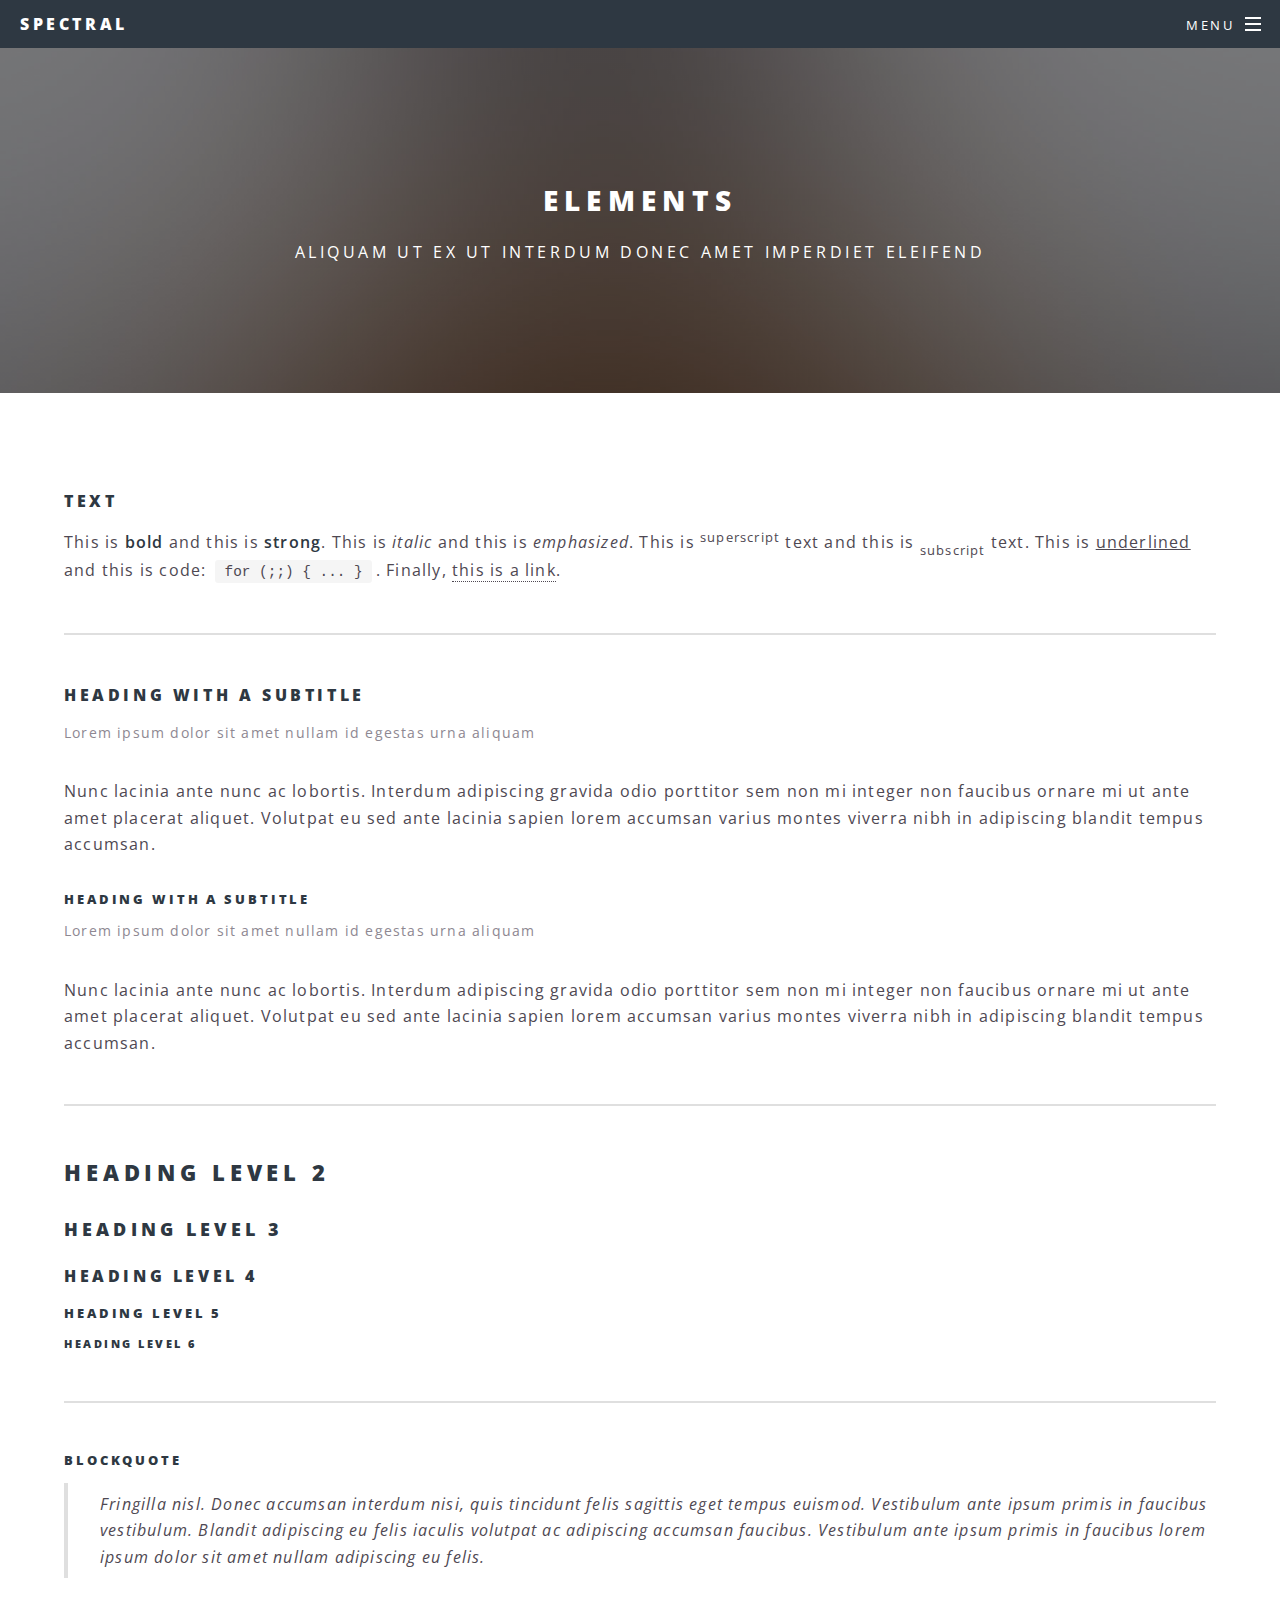
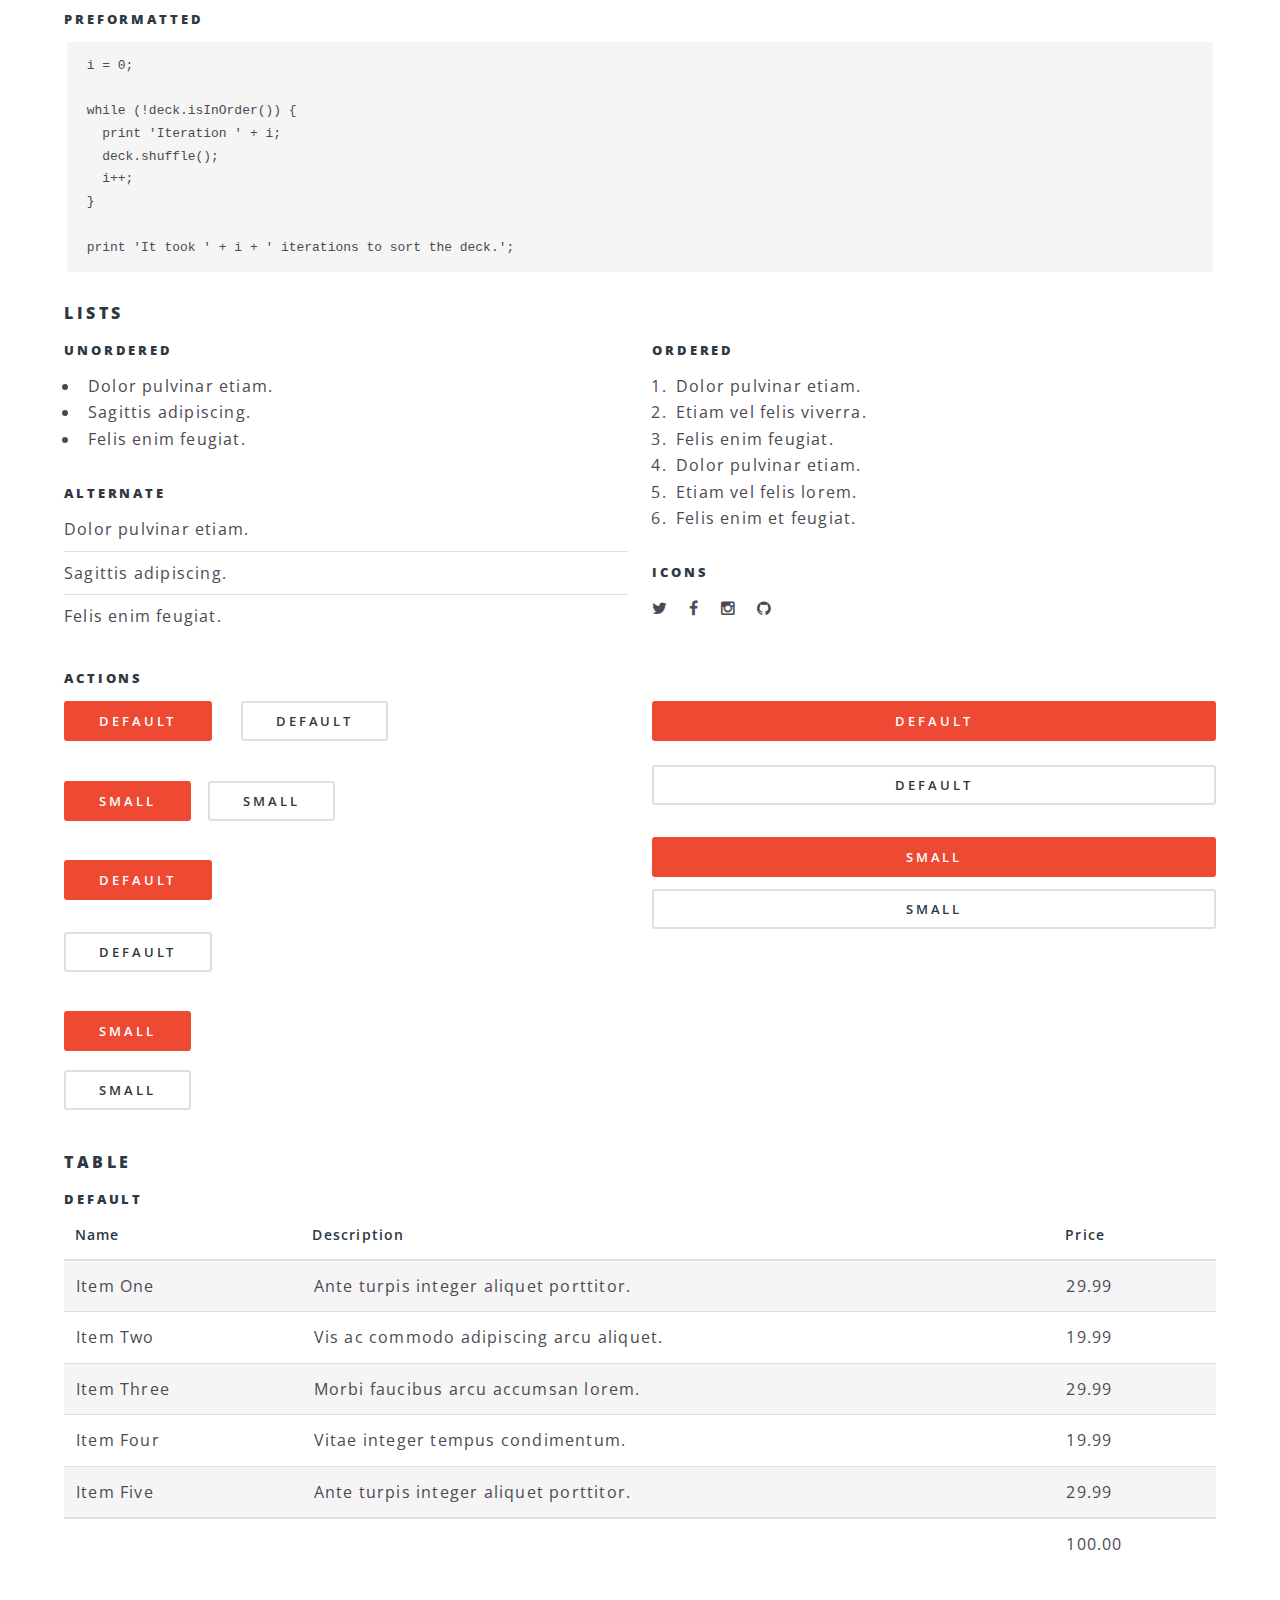
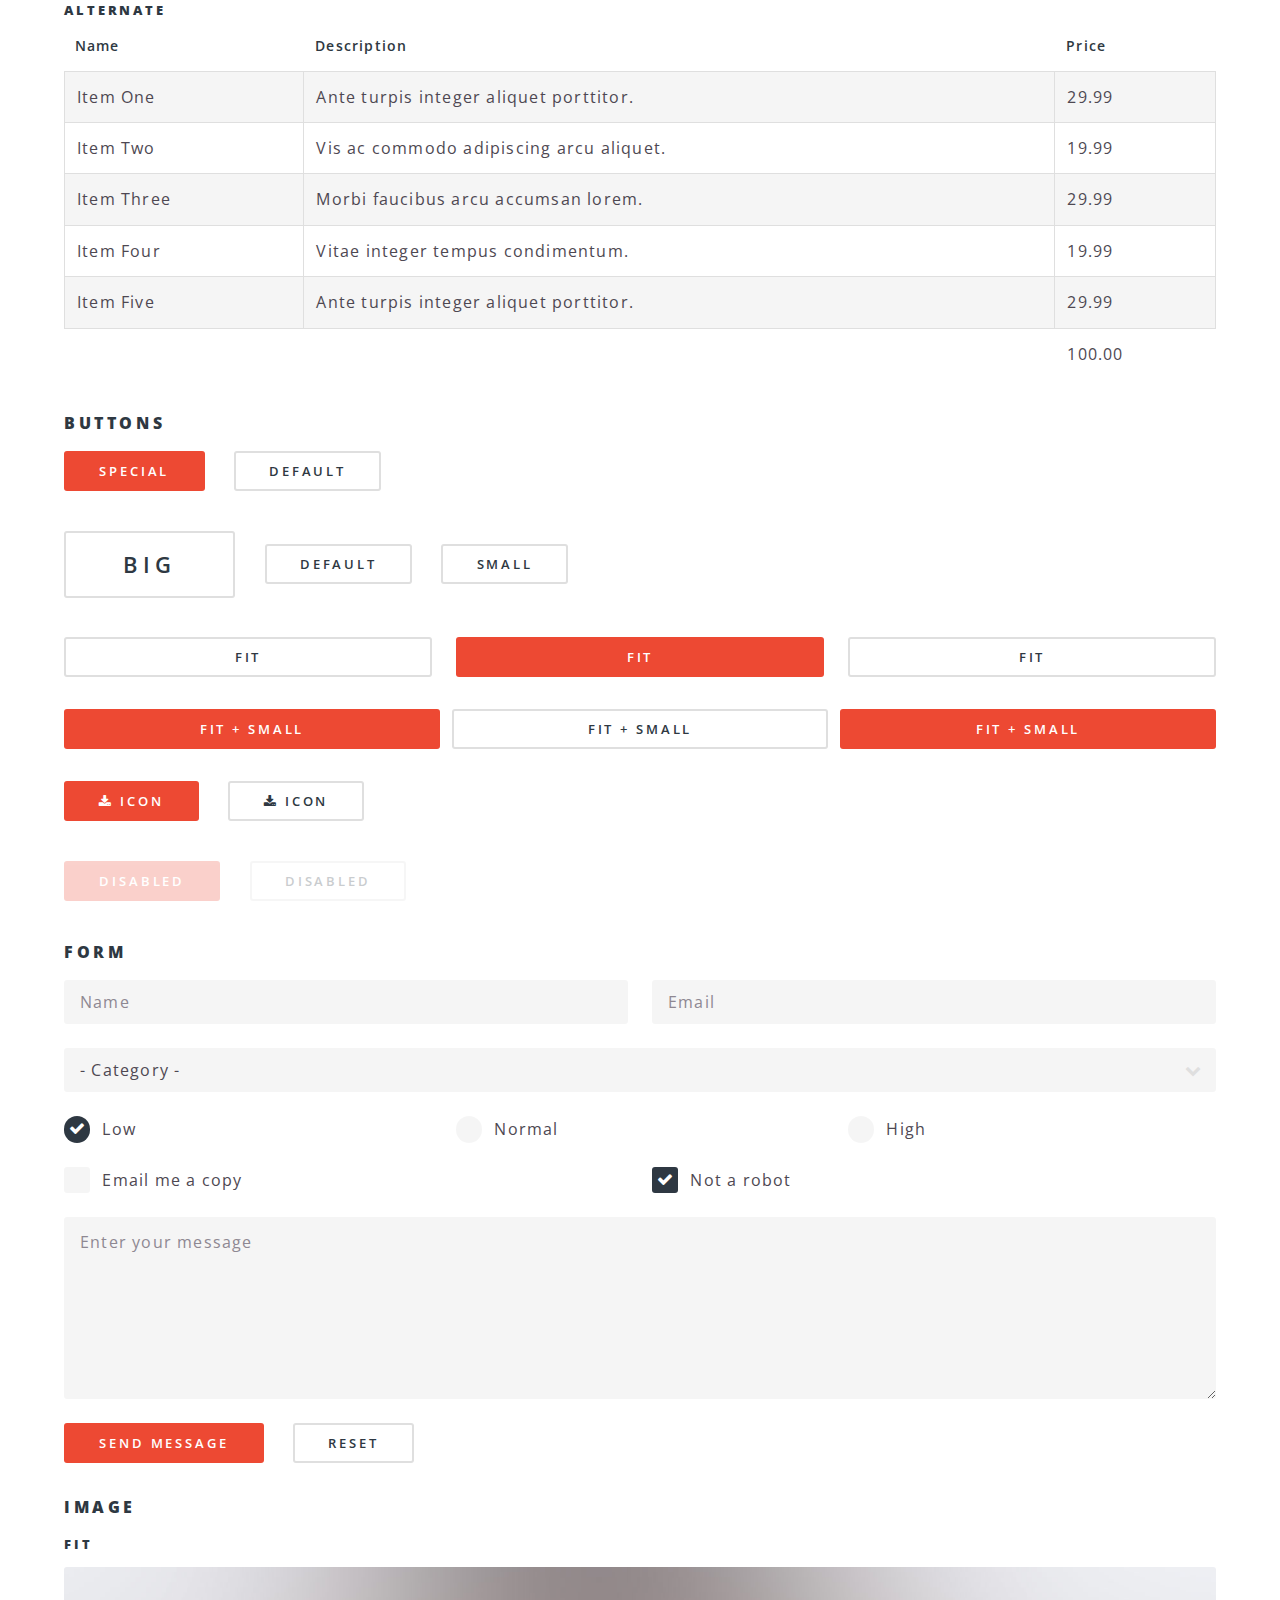
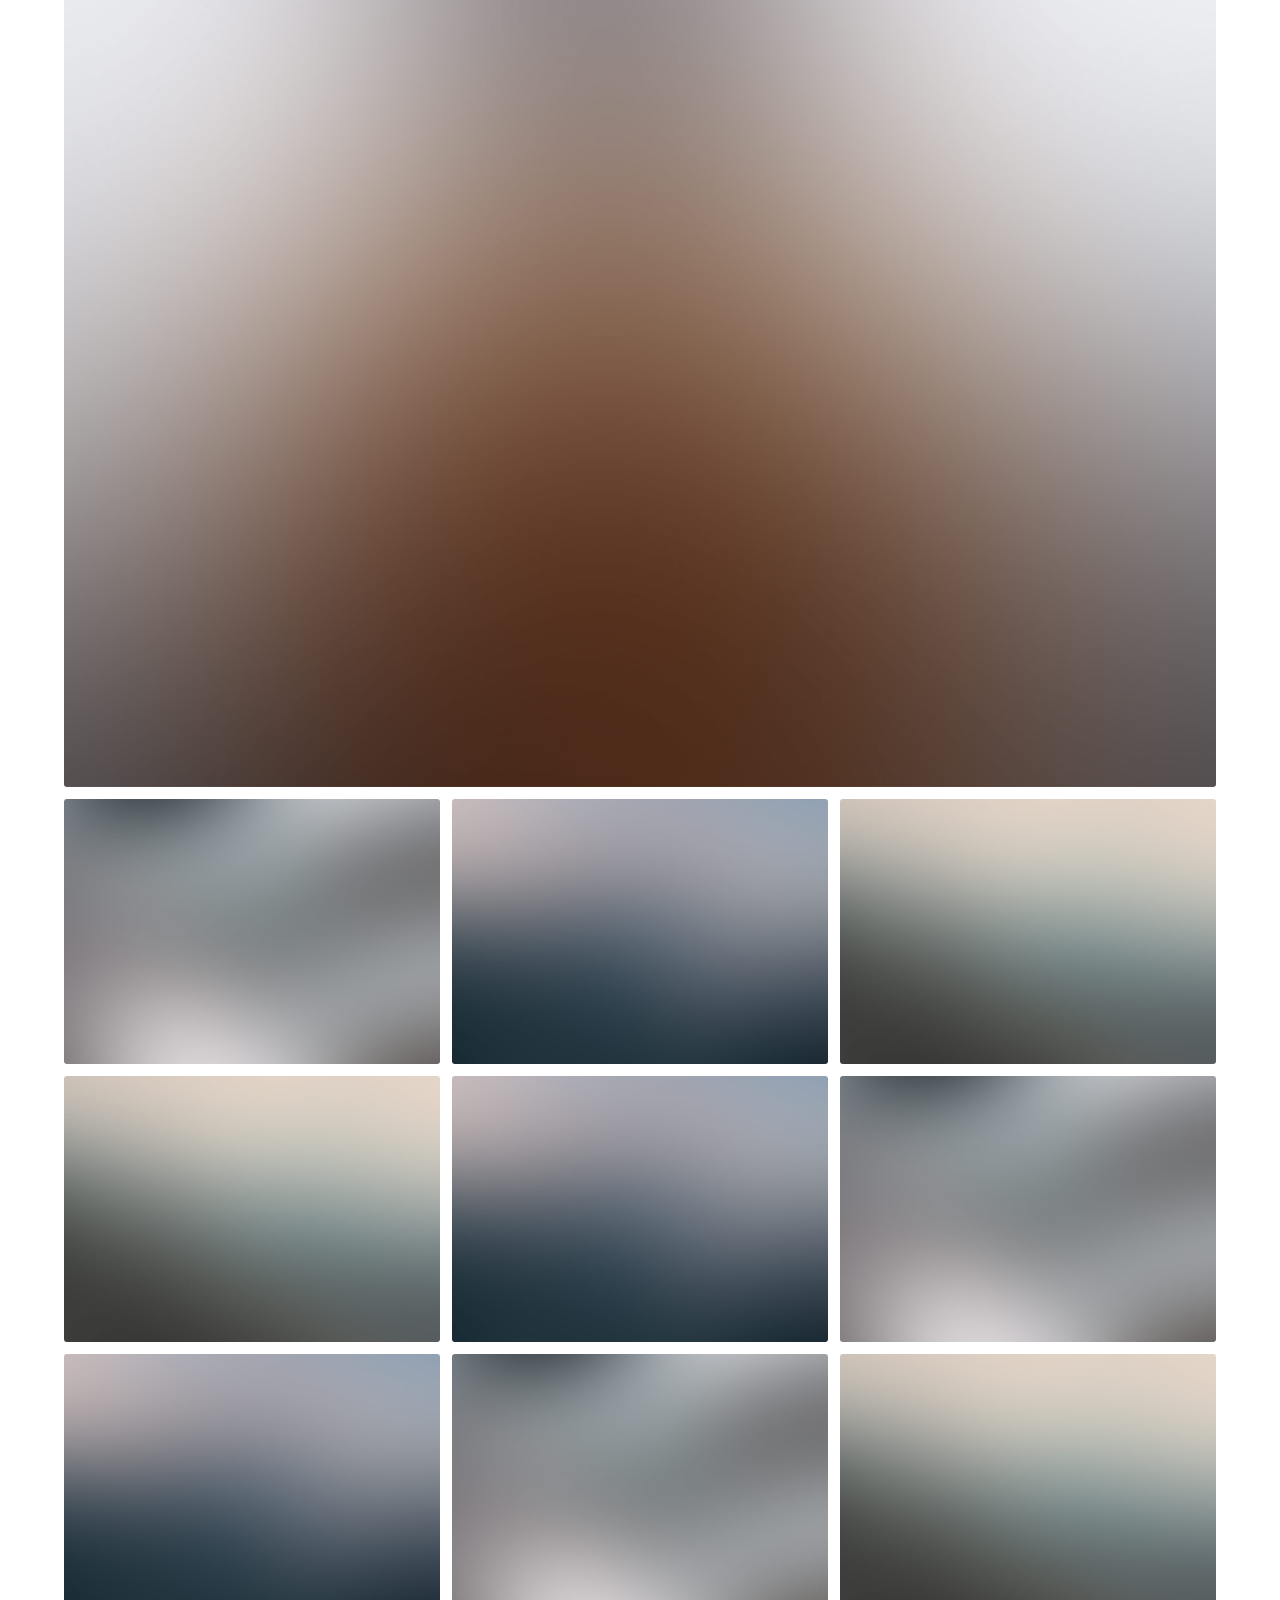
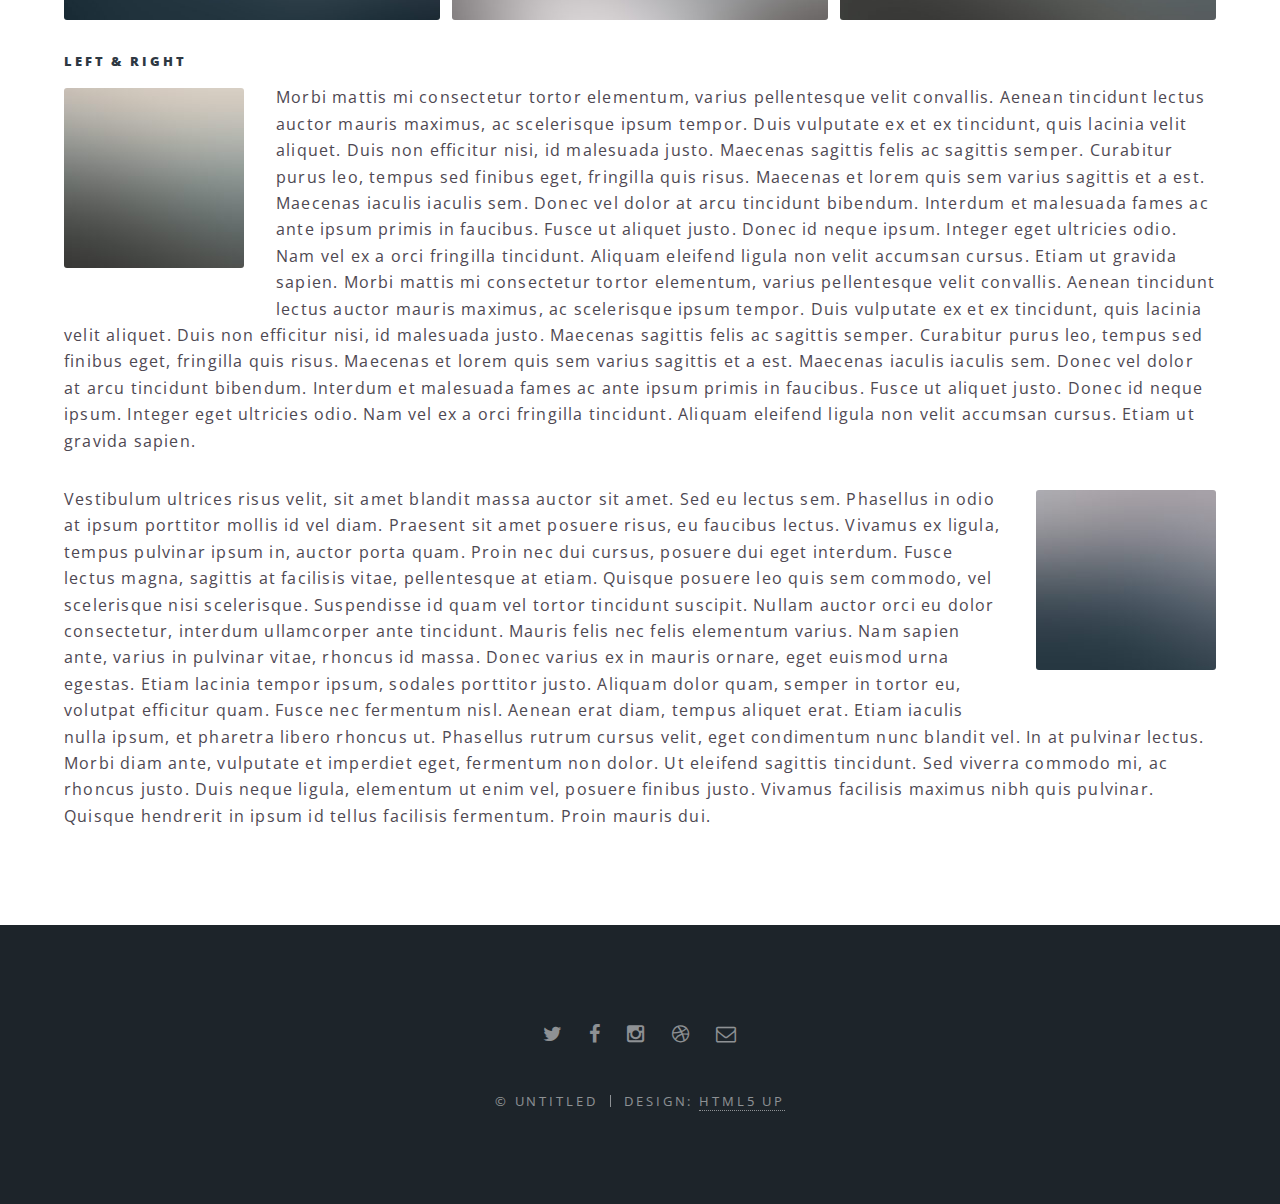
==== blog.html @ b4de7bcc "testing" ====
<!DOCTYPE HTML>
<!--
	Spectral by HTML5 UP
	html5up.net | @n33co
	Free for personal and commercial use under the CCA 3.0 license (html5up.net/license)
-->
<html>
	<head>
		<title>Elements - Spectral by HTML5 UP</title>
		<meta charset="utf-8" />
		<meta name="viewport" content="width=device-width, initial-scale=1" />
		<!--[if lte IE 8]><script src="assets/js/ie/html5shiv.js"></script><![endif]-->
		<link rel="stylesheet" href="assets/css/main.css" />
		<!--[if lte IE 8]><link rel="stylesheet" href="assets/css/ie8.css" /><![endif]-->
		<!--[if lte IE 9]><link rel="stylesheet" href="assets/css/ie9.css" /><![endif]-->
	</head>
	<body>

		<!-- Page Wrapper -->
			<div id="page-wrapper">

				<!-- Header -->
					<header id="header">
						<h1><a href="index.html">Spectral</a></h1>
						<nav id="nav">
							<ul>
								<li class="special">
									<a href="#menu" class="menuToggle"><span>Menu</span></a>
									<div id="menu">
										<ul>
											<li><a href="index.html">Home</a></li>
											<li><a href="generic.html">Generic</a></li>
											<li><a href="elements.html">Elements</a></li>
											<li><a href="#">Sign Up</a></li>
											<li><a href="#">Log In</a></li>
										</ul>
									</div>
								</li>
							</ul>
						</nav>
					</header>

				<!-- Main -->
					<article id="main">
						<header>
							<h2>Elements</h2>
							<p>Aliquam ut ex ut interdum donec amet imperdiet eleifend</p>
						</header>
						<section class="wrapper style5">
							<div class="inner">

								<section>
									<h4>Text</h4>
									<p>This is <b>bold</b> and this is <strong>strong</strong>. This is <i>italic</i> and this is <em>emphasized</em>.
									This is <sup>superscript</sup> text and this is <sub>subscript</sub> text.
									This is <u>underlined</u> and this is code: <code>for (;;) { ... }</code>. Finally, <a href="#">this is a link</a>.</p>
									<hr />
									<header>
										<h4>Heading with a Subtitle</h4>
										<p>Lorem ipsum dolor sit amet nullam id egestas urna aliquam</p>
									</header>
									<p>Nunc lacinia ante nunc ac lobortis. Interdum adipiscing gravida odio porttitor sem non mi integer non faucibus ornare mi ut ante amet placerat aliquet. Volutpat eu sed ante lacinia sapien lorem accumsan varius montes viverra nibh in adipiscing blandit tempus accumsan.</p>
									<header>
										<h5>Heading with a Subtitle</h5>
										<p>Lorem ipsum dolor sit amet nullam id egestas urna aliquam</p>
									</header>
									<p>Nunc lacinia ante nunc ac lobortis. Interdum adipiscing gravida odio porttitor sem non mi integer non faucibus ornare mi ut ante amet placerat aliquet. Volutpat eu sed ante lacinia sapien lorem accumsan varius montes viverra nibh in adipiscing blandit tempus accumsan.</p>
									<hr />
									<h2>Heading Level 2</h2>
									<h3>Heading Level 3</h3>
									<h4>Heading Level 4</h4>
									<h5>Heading Level 5</h5>
									<h6>Heading Level 6</h6>
									<hr />
									<h5>Blockquote</h5>
									<blockquote>Fringilla nisl. Donec accumsan interdum nisi, quis tincidunt felis sagittis eget tempus euismod. Vestibulum ante ipsum primis in faucibus vestibulum. Blandit adipiscing eu felis iaculis volutpat ac adipiscing accumsan faucibus. Vestibulum ante ipsum primis in faucibus lorem ipsum dolor sit amet nullam adipiscing eu felis.</blockquote>
									<h5>Preformatted</h5>
									<pre><code>i = 0;

while (!deck.isInOrder()) {
  print 'Iteration ' + i;
  deck.shuffle();
  i++;
}

print 'It took ' + i + ' iterations to sort the deck.';</code></pre>
								</section>

								<section>
									<h4>Lists</h4>
									<div class="row">
										<div class="6u 12u$(medium)">
											<h5>Unordered</h5>
											<ul>
												<li>Dolor pulvinar etiam.</li>
												<li>Sagittis adipiscing.</li>
												<li>Felis enim feugiat.</li>
											</ul>
											<h5>Alternate</h5>
											<ul class="alt">
												<li>Dolor pulvinar etiam.</li>
												<li>Sagittis adipiscing.</li>
												<li>Felis enim feugiat.</li>
											</ul>
										</div>
										<div class="6u$ 12u$(medium)">
											<h5>Ordered</h5>
											<ol>
												<li>Dolor pulvinar etiam.</li>
												<li>Etiam vel felis viverra.</li>
												<li>Felis enim feugiat.</li>
												<li>Dolor pulvinar etiam.</li>
												<li>Etiam vel felis lorem.</li>
												<li>Felis enim et feugiat.</li>
											</ol>
											<h5>Icons</h5>
											<ul class="icons">
												<li><a href="#" class="icon fa-twitter"><span class="label">Twitter</span></a></li>
												<li><a href="#" class="icon fa-facebook"><span class="label">Facebook</span></a></li>
												<li><a href="#" class="icon fa-instagram"><span class="label">Instagram</span></a></li>
												<li><a href="#" class="icon fa-github"><span class="label">Github</span></a></li>
											</ul>
										</div>
									</div>
									<h5>Actions</h5>
									<div class="row">
										<div class="6u 12u$(medium)">
											<ul class="actions">
												<li><a href="#" class="button special">Default</a></li>
												<li><a href="#" class="button">Default</a></li>
											</ul>
											<ul class="actions small">
												<li><a href="#" class="button special small">Small</a></li>
												<li><a href="#" class="button small">Small</a></li>
											</ul>
											<ul class="actions vertical">
												<li><a href="#" class="button special">Default</a></li>
												<li><a href="#" class="button">Default</a></li>
											</ul>
											<ul class="actions vertical small">
												<li><a href="#" class="button special small">Small</a></li>
												<li><a href="#" class="button small">Small</a></li>
											</ul>
										</div>
										<div class="6u 12u$(medium)">
											<ul class="actions vertical">
												<li><a href="#" class="button special fit">Default</a></li>
												<li><a href="#" class="button fit">Default</a></li>
											</ul>
											<ul class="actions vertical small">
												<li><a href="#" class="button special small fit">Small</a></li>
												<li><a href="#" class="button small fit">Small</a></li>
											</ul>
										</div>
									</div>
								</section>

								<section>
									<h4>Table</h4>
									<h5>Default</h5>
									<div class="table-wrapper">
										<table>
											<thead>
												<tr>
													<th>Name</th>
													<th>Description</th>
													<th>Price</th>
												</tr>
											</thead>
											<tbody>
												<tr>
													<td>Item One</td>
													<td>Ante turpis integer aliquet porttitor.</td>
													<td>29.99</td>
												</tr>
												<tr>
													<td>Item Two</td>
													<td>Vis ac commodo adipiscing arcu aliquet.</td>
													<td>19.99</td>
												</tr>
												<tr>
													<td>Item Three</td>
													<td> Morbi faucibus arcu accumsan lorem.</td>
													<td>29.99</td>
												</tr>
												<tr>
													<td>Item Four</td>
													<td>Vitae integer tempus condimentum.</td>
													<td>19.99</td>
												</tr>
												<tr>
													<td>Item Five</td>
													<td>Ante turpis integer aliquet porttitor.</td>
													<td>29.99</td>
												</tr>
											</tbody>
											<tfoot>
												<tr>
													<td colspan="2"></td>
													<td>100.00</td>
												</tr>
											</tfoot>
										</table>
									</div>

									<h5>Alternate</h5>
									<div class="table-wrapper">
										<table class="alt">
											<thead>
												<tr>
													<th>Name</th>
													<th>Description</th>
													<th>Price</th>
												</tr>
											</thead>
											<tbody>
												<tr>
													<td>Item One</td>
													<td>Ante turpis integer aliquet porttitor.</td>
													<td>29.99</td>
												</tr>
												<tr>
													<td>Item Two</td>
													<td>Vis ac commodo adipiscing arcu aliquet.</td>
													<td>19.99</td>
												</tr>
												<tr>
													<td>Item Three</td>
													<td> Morbi faucibus arcu accumsan lorem.</td>
													<td>29.99</td>
												</tr>
												<tr>
													<td>Item Four</td>
													<td>Vitae integer tempus condimentum.</td>
													<td>19.99</td>
												</tr>
												<tr>
													<td>Item Five</td>
													<td>Ante turpis integer aliquet porttitor.</td>
													<td>29.99</td>
												</tr>
											</tbody>
											<tfoot>
												<tr>
													<td colspan="2"></td>
													<td>100.00</td>
												</tr>
											</tfoot>
										</table>
									</div>
								</section>

								<section>
									<h4>Buttons</h4>
									<ul class="actions">
										<li><a href="#" class="button special">Special</a></li>
										<li><a href="#" class="button">Default</a></li>
									</ul>
									<ul class="actions">
										<li><a href="#" class="button big">Big</a></li>
										<li><a href="#" class="button">Default</a></li>
										<li><a href="#" class="button small">Small</a></li>
									</ul>
									<ul class="actions fit">
										<li><a href="#" class="button fit">Fit</a></li>
										<li><a href="#" class="button special fit">Fit</a></li>
										<li><a href="#" class="button fit">Fit</a></li>
									</ul>
									<ul class="actions fit small">
										<li><a href="#" class="button special fit small">Fit + Small</a></li>
										<li><a href="#" class="button fit small">Fit + Small</a></li>
										<li><a href="#" class="button special fit small">Fit + Small</a></li>
									</ul>
									<ul class="actions">
										<li><a href="#" class="button special icon fa-download">Icon</a></li>
										<li><a href="#" class="button icon fa-download">Icon</a></li>
									</ul>
									<ul class="actions">
										<li><span class="button special disabled">Disabled</span></li>
										<li><span class="button disabled">Disabled</span></li>
									</ul>
								</section>

								<section>
									<h4>Form</h4>
									<form method="post" action="#">
										<div class="row uniform">
											<div class="6u 12u$(xsmall)">
												<input type="text" name="demo-name" id="demo-name" value="" placeholder="Name" />
											</div>
											<div class="6u$ 12u$(xsmall)">
												<input type="email" name="demo-email" id="demo-email" value="" placeholder="Email" />
											</div>
											<div class="12u$">
												<div class="select-wrapper">
													<select name="demo-category" id="demo-category">
														<option value="">- Category -</option>
														<option value="1">Manufacturing</option>
														<option value="1">Shipping</option>
														<option value="1">Administration</option>
														<option value="1">Human Resources</option>
													</select>
												</div>
											</div>
											<div class="4u 12u$(small)">
												<input type="radio" id="demo-priority-low" name="demo-priority" checked>
												<label for="demo-priority-low">Low</label>
											</div>
											<div class="4u 12u$(small)">
												<input type="radio" id="demo-priority-normal" name="demo-priority">
												<label for="demo-priority-normal">Normal</label>
											</div>
											<div class="4u$ 12u$(small)">
												<input type="radio" id="demo-priority-high" name="demo-priority">
												<label for="demo-priority-high">High</label>
											</div>
											<div class="6u 12u$(small)">
												<input type="checkbox" id="demo-copy" name="demo-copy">
												<label for="demo-copy">Email me a copy</label>
											</div>
											<div class="6u$ 12u$(small)">
												<input type="checkbox" id="demo-human" name="demo-human" checked>
												<label for="demo-human">Not a robot</label>
											</div>
											<div class="12u$">
												<textarea name="demo-message" id="demo-message" placeholder="Enter your message" rows="6"></textarea>
											</div>
											<div class="12u$">
												<ul class="actions">
													<li><input type="submit" value="Send Message" class="special" /></li>
													<li><input type="reset" value="Reset" /></li>
												</ul>
											</div>
										</div>
									</form>
								</section>

								<section>
									<h4>Image</h4>
									<h5>Fit</h5>
									<div class="box alt">
										<div class="row uniform 50%">
											<div class="12u"><span class="image fit"><img src="images/banner.jpg" alt="" /></span></div>
											<div class="4u"><span class="image fit"><img src="images/pic01.jpg" alt="" /></span></div>
											<div class="4u"><span class="image fit"><img src="images/pic02.jpg" alt="" /></span></div>
											<div class="4u"><span class="image fit"><img src="images/pic03.jpg" alt="" /></span></div>
											<div class="4u"><span class="image fit"><img src="images/pic03.jpg" alt="" /></span></div>
											<div class="4u"><span class="image fit"><img src="images/pic02.jpg" alt="" /></span></div>
											<div class="4u"><span class="image fit"><img src="images/pic01.jpg" alt="" /></span></div>
											<div class="4u"><span class="image fit"><img src="images/pic02.jpg" alt="" /></span></div>
											<div class="4u"><span class="image fit"><img src="images/pic01.jpg" alt="" /></span></div>
											<div class="4u"><span class="image fit"><img src="images/pic03.jpg" alt="" /></span></div>
										</div>
									</div>
									<h5>Left &amp; Right</h5>
									<p><span class="image left"><img src="images/pic04.jpg" alt="" /></span>Morbi mattis mi consectetur tortor elementum, varius pellentesque velit convallis. Aenean tincidunt lectus auctor mauris maximus, ac scelerisque ipsum tempor. Duis vulputate ex et ex tincidunt, quis lacinia velit aliquet. Duis non efficitur nisi, id malesuada justo. Maecenas sagittis felis ac sagittis semper. Curabitur purus leo, tempus sed finibus eget, fringilla quis risus. Maecenas et lorem quis sem varius sagittis et a est. Maecenas iaculis iaculis sem. Donec vel dolor at arcu tincidunt bibendum. Interdum et malesuada fames ac ante ipsum primis in faucibus. Fusce ut aliquet justo. Donec id neque ipsum. Integer eget ultricies odio. Nam vel ex a orci fringilla tincidunt. Aliquam eleifend ligula non velit accumsan cursus. Etiam ut gravida sapien. Morbi mattis mi consectetur tortor elementum, varius pellentesque velit convallis. Aenean tincidunt lectus auctor mauris maximus, ac scelerisque ipsum tempor. Duis vulputate ex et ex tincidunt, quis lacinia velit aliquet. Duis non efficitur nisi, id malesuada justo. Maecenas sagittis felis ac sagittis semper. Curabitur purus leo, tempus sed finibus eget, fringilla quis risus. Maecenas et lorem quis sem varius sagittis et a est. Maecenas iaculis iaculis sem. Donec vel dolor at arcu tincidunt bibendum. Interdum et malesuada fames ac ante ipsum primis in faucibus. Fusce ut aliquet justo. Donec id neque ipsum. Integer eget ultricies odio. Nam vel ex a orci fringilla tincidunt. Aliquam eleifend ligula non velit accumsan cursus. Etiam ut gravida sapien.</p>
									<p><span class="image right"><img src="images/pic05.jpg" alt="" /></span>Vestibulum ultrices risus velit, sit amet blandit massa auctor sit amet. Sed eu lectus sem. Phasellus in odio at ipsum porttitor mollis id vel diam. Praesent sit amet posuere risus, eu faucibus lectus. Vivamus ex ligula, tempus pulvinar ipsum in, auctor porta quam. Proin nec dui cursus, posuere dui eget interdum. Fusce lectus magna, sagittis at facilisis vitae, pellentesque at etiam. Quisque posuere leo quis sem commodo, vel scelerisque nisi scelerisque. Suspendisse id quam vel tortor tincidunt suscipit. Nullam auctor orci eu dolor consectetur, interdum ullamcorper ante tincidunt. Mauris felis nec felis elementum varius. Nam sapien ante, varius in pulvinar vitae, rhoncus id massa. Donec varius ex in mauris ornare, eget euismod urna egestas. Etiam lacinia tempor ipsum, sodales porttitor justo. Aliquam dolor quam, semper in tortor eu, volutpat efficitur quam. Fusce nec fermentum nisl. Aenean erat diam, tempus aliquet erat. Etiam iaculis nulla ipsum, et pharetra libero rhoncus ut. Phasellus rutrum cursus velit, eget condimentum nunc blandit vel. In at pulvinar lectus. Morbi diam ante, vulputate et imperdiet eget, fermentum non dolor. Ut eleifend sagittis tincidunt. Sed viverra commodo mi, ac rhoncus justo. Duis neque ligula, elementum ut enim vel, posuere finibus justo. Vivamus facilisis maximus nibh quis pulvinar. Quisque hendrerit in ipsum id tellus facilisis fermentum. Proin mauris dui.</p>
								</section>

							</div>
						</section>
					</article>

				<!-- Footer -->
					<footer id="footer">
						<ul class="icons">
							<li><a href="#" class="icon fa-twitter"><span class="label">Twitter</span></a></li>
							<li><a href="#" class="icon fa-facebook"><span class="label">Facebook</span></a></li>
							<li><a href="#" class="icon fa-instagram"><span class="label">Instagram</span></a></li>
							<li><a href="#" class="icon fa-dribbble"><span class="label">Dribbble</span></a></li>
							<li><a href="#" class="icon fa-envelope-o"><span class="label">Email</span></a></li>
						</ul>
						<ul class="copyright">
							<li>&copy; Untitled</li><li>Design: <a href="http://html5up.net">HTML5 UP</a></li>
						</ul>
					</footer>

			</div>

		<!-- Scripts -->
			<script src="assets/js/jquery.min.js"></script>
			<script src="assets/js/jquery.scrollex.min.js"></script>
			<script src="assets/js/jquery.scrolly.min.js"></script>
			<script src="assets/js/skel.min.js"></script>
			<script src="assets/js/util.js"></script>
			<!--[if lte IE 8]><script src="assets/js/ie/respond.min.js"></script><![endif]-->
			<script src="assets/js/main.js"></script>

	</body>
</html>
---- assets/css/main.css ----
@import url(font-awesome.min.css);
@import url("http://fonts.googleapis.com/css?family=Open+Sans:400,400italic,600,600italic,800,800italic");

/*
	Spectral by HTML5 UP
	html5up.net | @n33co
	Free for personal and commercial use under the CCA 3.0 license (html5up.net/license)
*/

/* Reset */

	html, body, div, span, applet, object, iframe, h1, h2, h3, h4, h5, h6, p, blockquote, pre, a, abbr, acronym, address, big, cite, code, del, dfn, em, img, ins, kbd, q, s, samp, small, strike, strong, sub, sup, tt, var, b, u, i, center, dl, dt, dd, ol, ul, li, fieldset, form, label, legend, table, caption, tbody, tfoot, thead, tr, th, td, article, aside, canvas, details, embed, figure, figcaption, footer, header, hgroup, menu, nav, output, ruby, section, summary, time, mark, audio, video {
		margin: 0;
		padding: 0;
		border: 0;
		font-size: 100%;
		font: inherit;
		vertical-align: baseline;
	}

	article, aside, details, figcaption, figure, footer, header, hgroup, menu, nav, section {
		display: block;
	}

	body {
		line-height: 1;
	}

	ol, ul {
		list-style: none;
	}

	blockquote, q {
		quotes: none;
	}

	blockquote:before, blockquote:after, q:before, q:after {
		content: '';
		content: none;
	}

	table {
		border-collapse: collapse;
		border-spacing: 0;
	}

	body {
		-webkit-text-size-adjust: none;
	}

/* Box Model */

	*, *:before, *:after {
		-moz-box-sizing: border-box;
		-webkit-box-sizing: border-box;
		box-sizing: border-box;
	}

/* Grid */

	.row {
		border-bottom: solid 1px transparent;
		-moz-box-sizing: border-box;
		-webkit-box-sizing: border-box;
		box-sizing: border-box;
	}

	.row > * {
		float: left;
		-moz-box-sizing: border-box;
		-webkit-box-sizing: border-box;
		box-sizing: border-box;
	}

	.row:after, .row:before {
		content: '';
		display: block;
		clear: both;
		height: 0;
	}

	.row.uniform > * > :first-child {
		margin-top: 0;
	}

	.row.uniform > * > :last-child {
		margin-bottom: 0;
	}

	.row.\30 \25 > * {
		padding: 0 0 0 0em;
	}

	.row.\30 \25 {
		margin: 0 0 -1px 0em;
	}

	.row.uniform.\30 \25 > * {
		padding: 0em 0 0 0em;
	}

	.row.uniform.\30 \25 {
		margin: 0em 0 -1px 0em;
	}

	.row > * {
		padding: 0 0 0 1.5em;
	}

	.row {
		margin: 0 0 -1px -1.5em;
	}

	.row.uniform > * {
		padding: 1.5em 0 0 1.5em;
	}

	.row.uniform {
		margin: -1.5em 0 -1px -1.5em;
	}

	.row.\32 00\25 > * {
		padding: 0 0 0 3em;
	}

	.row.\32 00\25 {
		margin: 0 0 -1px -3em;
	}

	.row.uniform.\32 00\25 > * {
		padding: 3em 0 0 3em;
	}

	.row.uniform.\32 00\25 {
		margin: -3em 0 -1px -3em;
	}

	.row.\31 50\25 > * {
		padding: 0 0 0 2.25em;
	}

	.row.\31 50\25 {
		margin: 0 0 -1px -2.25em;
	}

	.row.uniform.\31 50\25 > * {
		padding: 2.25em 0 0 2.25em;
	}

	.row.uniform.\31 50\25 {
		margin: -2.25em 0 -1px -2.25em;
	}

	.row.\35 0\25 > * {
		padding: 0 0 0 0.75em;
	}

	.row.\35 0\25 {
		margin: 0 0 -1px -0.75em;
	}

	.row.uniform.\35 0\25 > * {
		padding: 0.75em 0 0 0.75em;
	}

	.row.uniform.\35 0\25 {
		margin: -0.75em 0 -1px -0.75em;
	}

	.row.\32 5\25 > * {
		padding: 0 0 0 0.375em;
	}

	.row.\32 5\25 {
		margin: 0 0 -1px -0.375em;
	}

	.row.uniform.\32 5\25 > * {
		padding: 0.375em 0 0 0.375em;
	}

	.row.uniform.\32 5\25 {
		margin: -0.375em 0 -1px -0.375em;
	}

	.\31 2u, .\31 2u\24 {
		width: 100%;
		clear: none;
		margin-left: 0;
	}

	.\31 1u, .\31 1u\24 {
		width: 91.6666666667%;
		clear: none;
		margin-left: 0;
	}

	.\31 0u, .\31 0u\24 {
		width: 83.3333333333%;
		clear: none;
		margin-left: 0;
	}

	.\39 u, .\39 u\24 {
		width: 75%;
		clear: none;
		margin-left: 0;
	}

	.\38 u, .\38 u\24 {
		width: 66.6666666667%;
		clear: none;
		margin-left: 0;
	}

	.\37 u, .\37 u\24 {
		width: 58.3333333333%;
		clear: none;
		margin-left: 0;
	}

	.\36 u, .\36 u\24 {
		width: 50%;
		clear: none;
		margin-left: 0;
	}

	.\35 u, .\35 u\24 {
		width: 41.6666666667%;
		clear: none;
		margin-left: 0;
	}

	.\34 u, .\34 u\24 {
		width: 33.3333333333%;
		clear: none;
		margin-left: 0;
	}

	.\33 u, .\33 u\24 {
		width: 25%;
		clear: none;
		margin-left: 0;
	}

	.\32 u, .\32 u\24 {
		width: 16.6666666667%;
		clear: none;
		margin-left: 0;
	}

	.\31 u, .\31 u\24 {
		width: 8.3333333333%;
		clear: none;
		margin-left: 0;
	}

	.\31 2u\24 + *,
	.\31 1u\24 + *,
	.\31 0u\24 + *,
	.\39 u\24 + *,
	.\38 u\24 + *,
	.\37 u\24 + *,
	.\36 u\24 + *,
	.\35 u\24 + *,
	.\34 u\24 + *,
	.\33 u\24 + *,
	.\32 u\24 + *,
	.\31 u\24 + * {
		clear: left;
	}

	.\-11u {
		margin-left: 91.66667%;
	}

	.\-10u {
		margin-left: 83.33333%;
	}

	.\-9u {
		margin-left: 75%;
	}

	.\-8u {
		margin-left: 66.66667%;
	}

	.\-7u {
		margin-left: 58.33333%;
	}

	.\-6u {
		margin-left: 50%;
	}

	.\-5u {
		margin-left: 41.66667%;
	}

	.\-4u {
		margin-left: 33.33333%;
	}

	.\-3u {
		margin-left: 25%;
	}

	.\-2u {
		margin-left: 16.66667%;
	}

	.\-1u {
		margin-left: 8.33333%;
	}

	@media screen and (max-width: 1680px) {

		.row > * {
			padding: 0 0 0 1.5em;
		}

		.row {
			margin: 0 0 -1px -1.5em;
		}

		.row.uniform > * {
			padding: 1.5em 0 0 1.5em;
		}

		.row.uniform {
			margin: -1.5em 0 -1px -1.5em;
		}

		.row.\32 00\25 > * {
			padding: 0 0 0 3em;
		}

		.row.\32 00\25 {
			margin: 0 0 -1px -3em;
		}

		.row.uniform.\32 00\25 > * {
			padding: 3em 0 0 3em;
		}

		.row.uniform.\32 00\25 {
			margin: -3em 0 -1px -3em;
		}

		.row.\31 50\25 > * {
			padding: 0 0 0 2.25em;
		}

		.row.\31 50\25 {
			margin: 0 0 -1px -2.25em;
		}

		.row.uniform.\31 50\25 > * {
			padding: 2.25em 0 0 2.25em;
		}

		.row.uniform.\31 50\25 {
			margin: -2.25em 0 -1px -2.25em;
		}

		.row.\35 0\25 > * {
			padding: 0 0 0 0.75em;
		}

		.row.\35 0\25 {
			margin: 0 0 -1px -0.75em;
		}

		.row.uniform.\35 0\25 > * {
			padding: 0.75em 0 0 0.75em;
		}

		.row.uniform.\35 0\25 {
			margin: -0.75em 0 -1px -0.75em;
		}

		.row.\32 5\25 > * {
			padding: 0 0 0 0.375em;
		}

		.row.\32 5\25 {
			margin: 0 0 -1px -0.375em;
		}

		.row.uniform.\32 5\25 > * {
			padding: 0.375em 0 0 0.375em;
		}

		.row.uniform.\32 5\25 {
			margin: -0.375em 0 -1px -0.375em;
		}

		.\31 2u\28xlarge\29, .\31 2u\24\28xlarge\29 {
			width: 100%;
			clear: none;
			margin-left: 0;
		}

		.\31 1u\28xlarge\29, .\31 1u\24\28xlarge\29 {
			width: 91.6666666667%;
			clear: none;
			margin-left: 0;
		}

		.\31 0u\28xlarge\29, .\31 0u\24\28xlarge\29 {
			width: 83.3333333333%;
			clear: none;
			margin-left: 0;
		}

		.\39 u\28xlarge\29, .\39 u\24\28xlarge\29 {
			width: 75%;
			clear: none;
			margin-left: 0;
		}

		.\38 u\28xlarge\29, .\38 u\24\28xlarge\29 {
			width: 66.6666666667%;
			clear: none;
			margin-left: 0;
		}

		.\37 u\28xlarge\29, .\37 u\24\28xlarge\29 {
			width: 58.3333333333%;
			clear: none;
			margin-left: 0;
		}

		.\36 u\28xlarge\29, .\36 u\24\28xlarge\29 {
			width: 50%;
			clear: none;
			margin-left: 0;
		}

		.\35 u\28xlarge\29, .\35 u\24\28xlarge\29 {
			width: 41.6666666667%;
			clear: none;
			margin-left: 0;
		}

		.\34 u\28xlarge\29, .\34 u\24\28xlarge\29 {
			width: 33.3333333333%;
			clear: none;
			margin-left: 0;
		}

		.\33 u\28xlarge\29, .\33 u\24\28xlarge\29 {
			width: 25%;
			clear: none;
			margin-left: 0;
		}

		.\32 u\28xlarge\29, .\32 u\24\28xlarge\29 {
			width: 16.6666666667%;
			clear: none;
			margin-left: 0;
		}

		.\31 u\28xlarge\29, .\31 u\24\28xlarge\29 {
			width: 8.3333333333%;
			clear: none;
			margin-left: 0;
		}

		.\31 2u\24\28xlarge\29 + *,
		.\31 1u\24\28xlarge\29 + *,
		.\31 0u\24\28xlarge\29 + *,
		.\39 u\24\28xlarge\29 + *,
		.\38 u\24\28xlarge\29 + *,
		.\37 u\24\28xlarge\29 + *,
		.\36 u\24\28xlarge\29 + *,
		.\35 u\24\28xlarge\29 + *,
		.\34 u\24\28xlarge\29 + *,
		.\33 u\24\28xlarge\29 + *,
		.\32 u\24\28xlarge\29 + *,
		.\31 u\24\28xlarge\29 + * {
			clear: left;
		}

		.\-11u\28xlarge\29 {
			margin-left: 91.66667%;
		}

		.\-10u\28xlarge\29 {
			margin-left: 83.33333%;
		}

		.\-9u\28xlarge\29 {
			margin-left: 75%;
		}

		.\-8u\28xlarge\29 {
			margin-left: 66.66667%;
		}

		.\-7u\28xlarge\29 {
			margin-left: 58.33333%;
		}

		.\-6u\28xlarge\29 {
			margin-left: 50%;
		}

		.\-5u\28xlarge\29 {
			margin-left: 41.66667%;
		}

		.\-4u\28xlarge\29 {
			margin-left: 33.33333%;
		}

		.\-3u\28xlarge\29 {
			margin-left: 25%;
		}

		.\-2u\28xlarge\29 {
			margin-left: 16.66667%;
		}

		.\-1u\28xlarge\29 {
			margin-left: 8.33333%;
		}

	}

	@media screen and (max-width: 1280px) {

		.row > * {
			padding: 0 0 0 1.5em;
		}

		.row {
			margin: 0 0 -1px -1.5em;
		}

		.row.uniform > * {
			padding: 1.5em 0 0 1.5em;
		}

		.row.uniform {
			margin: -1.5em 0 -1px -1.5em;
		}

		.row.\32 00\25 > * {
			padding: 0 0 0 3em;
		}

		.row.\32 00\25 {
			margin: 0 0 -1px -3em;
		}

		.row.uniform.\32 00\25 > * {
			padding: 3em 0 0 3em;
		}

		.row.uniform.\32 00\25 {
			margin: -3em 0 -1px -3em;
		}

		.row.\31 50\25 > * {
			padding: 0 0 0 2.25em;
		}

		.row.\31 50\25 {
			margin: 0 0 -1px -2.25em;
		}

		.row.uniform.\31 50\25 > * {
			padding: 2.25em 0 0 2.25em;
		}

		.row.uniform.\31 50\25 {
			margin: -2.25em 0 -1px -2.25em;
		}

		.row.\35 0\25 > * {
			padding: 0 0 0 0.75em;
		}

		.row.\35 0\25 {
			margin: 0 0 -1px -0.75em;
		}

		.row.uniform.\35 0\25 > * {
			padding: 0.75em 0 0 0.75em;
		}

		.row.uniform.\35 0\25 {
			margin: -0.75em 0 -1px -0.75em;
		}

		.row.\32 5\25 > * {
			padding: 0 0 0 0.375em;
		}

		.row.\32 5\25 {
			margin: 0 0 -1px -0.375em;
		}

		.row.uniform.\32 5\25 > * {
			padding: 0.375em 0 0 0.375em;
		}

		.row.uniform.\32 5\25 {
			margin: -0.375em 0 -1px -0.375em;
		}

		.\31 2u\28large\29, .\31 2u\24\28large\29 {
			width: 100%;
			clear: none;
			margin-left: 0;
		}

		.\31 1u\28large\29, .\31 1u\24\28large\29 {
			width: 91.6666666667%;
			clear: none;
			margin-left: 0;
		}

		.\31 0u\28large\29, .\31 0u\24\28large\29 {
			width: 83.3333333333%;
			clear: none;
			margin-left: 0;
		}

		.\39 u\28large\29, .\39 u\24\28large\29 {
			width: 75%;
			clear: none;
			margin-left: 0;
		}

		.\38 u\28large\29, .\38 u\24\28large\29 {
			width: 66.6666666667%;
			clear: none;
			margin-left: 0;
		}

		.\37 u\28large\29, .\37 u\24\28large\29 {
			width: 58.3333333333%;
			clear: none;
			margin-left: 0;
		}

		.\36 u\28large\29, .\36 u\24\28large\29 {
			width: 50%;
			clear: none;
			margin-left: 0;
		}

		.\35 u\28large\29, .\35 u\24\28large\29 {
			width: 41.6666666667%;
			clear: none;
			margin-left: 0;
		}

		.\34 u\28large\29, .\34 u\24\28large\29 {
			width: 33.3333333333%;
			clear: none;
			margin-left: 0;
		}

		.\33 u\28large\29, .\33 u\24\28large\29 {
			width: 25%;
			clear: none;
			margin-left: 0;
		}

		.\32 u\28large\29, .\32 u\24\28large\29 {
			width: 16.6666666667%;
			clear: none;
			margin-left: 0;
		}

		.\31 u\28large\29, .\31 u\24\28large\29 {
			width: 8.3333333333%;
			clear: none;
			margin-left: 0;
		}

		.\31 2u\24\28large\29 + *,
		.\31 1u\24\28large\29 + *,
		.\31 0u\24\28large\29 + *,
		.\39 u\24\28large\29 + *,
		.\38 u\24\28large\29 + *,
		.\37 u\24\28large\29 + *,
		.\36 u\24\28large\29 + *,
		.\35 u\24\28large\29 + *,
		.\34 u\24\28large\29 + *,
		.\33 u\24\28large\29 + *,
		.\32 u\24\28large\29 + *,
		.\31 u\24\28large\29 + * {
			clear: left;
		}

		.\-11u\28large\29 {
			margin-left: 91.66667%;
		}

		.\-10u\28large\29 {
			margin-left: 83.33333%;
		}

		.\-9u\28large\29 {
			margin-left: 75%;
		}

		.\-8u\28large\29 {
			margin-left: 66.66667%;
		}

		.\-7u\28large\29 {
			margin-left: 58.33333%;
		}

		.\-6u\28large\29 {
			margin-left: 50%;
		}

		.\-5u\28large\29 {
			margin-left: 41.66667%;
		}

		.\-4u\28large\29 {
			margin-left: 33.33333%;
		}

		.\-3u\28large\29 {
			margin-left: 25%;
		}

		.\-2u\28large\29 {
			margin-left: 16.66667%;
		}

		.\-1u\28large\29 {
			margin-left: 8.33333%;
		}

	}

	@media screen and (max-width: 980px) {

		.row > * {
			padding: 0 0 0 1.5em;
		}

		.row {
			margin: 0 0 -1px -1.5em;
		}

		.row.uniform > * {
			padding: 1.5em 0 0 1.5em;
		}

		.row.uniform {
			margin: -1.5em 0 -1px -1.5em;
		}

		.row.\32 00\25 > * {
			padding: 0 0 0 3em;
		}

		.row.\32 00\25 {
			margin: 0 0 -1px -3em;
		}

		.row.uniform.\32 00\25 > * {
			padding: 3em 0 0 3em;
		}

		.row.uniform.\32 00\25 {
			margin: -3em 0 -1px -3em;
		}

		.row.\31 50\25 > * {
			padding: 0 0 0 2.25em;
		}

		.row.\31 50\25 {
			margin: 0 0 -1px -2.25em;
		}

		.row.uniform.\31 50\25 > * {
			padding: 2.25em 0 0 2.25em;
		}

		.row.uniform.\31 50\25 {
			margin: -2.25em 0 -1px -2.25em;
		}

		.row.\35 0\25 > * {
			padding: 0 0 0 0.75em;
		}

		.row.\35 0\25 {
			margin: 0 0 -1px -0.75em;
		}

		.row.uniform.\35 0\25 > * {
			padding: 0.75em 0 0 0.75em;
		}

		.row.uniform.\35 0\25 {
			margin: -0.75em 0 -1px -0.75em;
		}

		.row.\32 5\25 > * {
			padding: 0 0 0 0.375em;
		}

		.row.\32 5\25 {
			margin: 0 0 -1px -0.375em;
		}

		.row.uniform.\32 5\25 > * {
			padding: 0.375em 0 0 0.375em;
		}

		.row.uniform.\32 5\25 {
			margin: -0.375em 0 -1px -0.375em;
		}

		.\31 2u\28medium\29, .\31 2u\24\28medium\29 {
			width: 100%;
			clear: none;
			margin-left: 0;
		}

		.\31 1u\28medium\29, .\31 1u\24\28medium\29 {
			width: 91.6666666667%;
			clear: none;
			margin-left: 0;
		}

		.\31 0u\28medium\29, .\31 0u\24\28medium\29 {
			width: 83.3333333333%;
			clear: none;
			margin-left: 0;
		}

		.\39 u\28medium\29, .\39 u\24\28medium\29 {
			width: 75%;
			clear: none;
			margin-left: 0;
		}

		.\38 u\28medium\29, .\38 u\24\28medium\29 {
			width: 66.6666666667%;
			clear: none;
			margin-left: 0;
		}

		.\37 u\28medium\29, .\37 u\24\28medium\29 {
			width: 58.3333333333%;
			clear: none;
			margin-left: 0;
		}

		.\36 u\28medium\29, .\36 u\24\28medium\29 {
			width: 50%;
			clear: none;
			margin-left: 0;
		}

		.\35 u\28medium\29, .\35 u\24\28medium\29 {
			width: 41.6666666667%;
			clear: none;
			margin-left: 0;
		}

		.\34 u\28medium\29, .\34 u\24\28medium\29 {
			width: 33.3333333333%;
			clear: none;
			margin-left: 0;
		}

		.\33 u\28medium\29, .\33 u\24\28medium\29 {
			width: 25%;
			clear: none;
			margin-left: 0;
		}

		.\32 u\28medium\29, .\32 u\24\28medium\29 {
			width: 16.6666666667%;
			clear: none;
			margin-left: 0;
		}

		.\31 u\28medium\29, .\31 u\24\28medium\29 {
			width: 8.3333333333%;
			clear: none;
			margin-left: 0;
		}

		.\31 2u\24\28medium\29 + *,
		.\31 1u\24\28medium\29 + *,
		.\31 0u\24\28medium\29 + *,
		.\39 u\24\28medium\29 + *,
		.\38 u\24\28medium\29 + *,
		.\37 u\24\28medium\29 + *,
		.\36 u\24\28medium\29 + *,
		.\35 u\24\28medium\29 + *,
		.\34 u\24\28medium\29 + *,
		.\33 u\24\28medium\29 + *,
		.\32 u\24\28medium\29 + *,
		.\31 u\24\28medium\29 + * {
			clear: left;
		}

		.\-11u\28medium\29 {
			margin-left: 91.66667%;
		}

		.\-10u\28medium\29 {
			margin-left: 83.33333%;
		}

		.\-9u\28medium\29 {
			margin-left: 75%;
		}

		.\-8u\28medium\29 {
			margin-left: 66.66667%;
		}

		.\-7u\28medium\29 {
			margin-left: 58.33333%;
		}

		.\-6u\28medium\29 {
			margin-left: 50%;
		}

		.\-5u\28medium\29 {
			margin-left: 41.66667%;
		}

		.\-4u\28medium\29 {
			margin-left: 33.33333%;
		}

		.\-3u\28medium\29 {
			margin-left: 25%;
		}

		.\-2u\28medium\29 {
			margin-left: 16.66667%;
		}

		.\-1u\28medium\29 {
			margin-left: 8.33333%;
		}

	}

	@media screen and (max-width: 736px) {

		.row > * {
			padding: 0 0 0 1.5em;
		}

		.row {
			margin: 0 0 -1px -1.5em;
		}

		.row.uniform > * {
			padding: 1.5em 0 0 1.5em;
		}

		.row.uniform {
			margin: -1.5em 0 -1px -1.5em;
		}

		.row.\32 00\25 > * {
			padding: 0 0 0 3em;
		}

		.row.\32 00\25 {
			margin: 0 0 -1px -3em;
		}

		.row.uniform.\32 00\25 > * {
			padding: 3em 0 0 3em;
		}

		.row.uniform.\32 00\25 {
			margin: -3em 0 -1px -3em;
		}

		.row.\31 50\25 > * {
			padding: 0 0 0 2.25em;
		}

		.row.\31 50\25 {
			margin: 0 0 -1px -2.25em;
		}

		.row.uniform.\31 50\25 > * {
			padding: 2.25em 0 0 2.25em;
		}

		.row.uniform.\31 50\25 {
			margin: -2.25em 0 -1px -2.25em;
		}

		.row.\35 0\25 > * {
			padding: 0 0 0 0.75em;
		}

		.row.\35 0\25 {
			margin: 0 0 -1px -0.75em;
		}

		.row.uniform.\35 0\25 > * {
			padding: 0.75em 0 0 0.75em;
		}

		.row.uniform.\35 0\25 {
			margin: -0.75em 0 -1px -0.75em;
		}

		.row.\32 5\25 > * {
			padding: 0 0 0 0.375em;
		}

		.row.\32 5\25 {
			margin: 0 0 -1px -0.375em;
		}

		.row.uniform.\32 5\25 > * {
			padding: 0.375em 0 0 0.375em;
		}

		.row.uniform.\32 5\25 {
			margin: -0.375em 0 -1px -0.375em;
		}

		.\31 2u\28small\29, .\31 2u\24\28small\29 {
			width: 100%;
			clear: none;
			margin-left: 0;
		}

		.\31 1u\28small\29, .\31 1u\24\28small\29 {
			width: 91.6666666667%;
			clear: none;
			margin-left: 0;
		}

		.\31 0u\28small\29, .\31 0u\24\28small\29 {
			width: 83.3333333333%;
			clear: none;
			margin-left: 0;
		}

		.\39 u\28small\29, .\39 u\24\28small\29 {
			width: 75%;
			clear: none;
			margin-left: 0;
		}

		.\38 u\28small\29, .\38 u\24\28small\29 {
			width: 66.6666666667%;
			clear: none;
			margin-left: 0;
		}

		.\37 u\28small\29, .\37 u\24\28small\29 {
			width: 58.3333333333%;
			clear: none;
			margin-left: 0;
		}

		.\36 u\28small\29, .\36 u\24\28small\29 {
			width: 50%;
			clear: none;
			margin-left: 0;
		}

		.\35 u\28small\29, .\35 u\24\28small\29 {
			width: 41.6666666667%;
			clear: none;
			margin-left: 0;
		}

		.\34 u\28small\29, .\34 u\24\28small\29 {
			width: 33.3333333333%;
			clear: none;
			margin-left: 0;
		}

		.\33 u\28small\29, .\33 u\24\28small\29 {
			width: 25%;
			clear: none;
			margin-left: 0;
		}

		.\32 u\28small\29, .\32 u\24\28small\29 {
			width: 16.6666666667%;
			clear: none;
			margin-left: 0;
		}

		.\31 u\28small\29, .\31 u\24\28small\29 {
			width: 8.3333333333%;
			clear: none;
			margin-left: 0;
		}

		.\31 2u\24\28small\29 + *,
		.\31 1u\24\28small\29 + *,
		.\31 0u\24\28small\29 + *,
		.\39 u\24\28small\29 + *,
		.\38 u\24\28small\29 + *,
		.\37 u\24\28small\29 + *,
		.\36 u\24\28small\29 + *,
		.\35 u\24\28small\29 + *,
		.\34 u\24\28small\29 + *,
		.\33 u\24\28small\29 + *,
		.\32 u\24\28small\29 + *,
		.\31 u\24\28small\29 + * {
			clear: left;
		}

		.\-11u\28small\29 {
			margin-left: 91.66667%;
		}

		.\-10u\28small\29 {
			margin-left: 83.33333%;
		}

		.\-9u\28small\29 {
			margin-left: 75%;
		}

		.\-8u\28small\29 {
			margin-left: 66.66667%;
		}

		.\-7u\28small\29 {
			margin-left: 58.33333%;
		}

		.\-6u\28small\29 {
			margin-left: 50%;
		}

		.\-5u\28small\29 {
			margin-left: 41.66667%;
		}

		.\-4u\28small\29 {
			margin-left: 33.33333%;
		}

		.\-3u\28small\29 {
			margin-left: 25%;
		}

		.\-2u\28small\29 {
			margin-left: 16.66667%;
		}

		.\-1u\28small\29 {
			margin-left: 8.33333%;
		}

	}

	@media screen and (max-width: 480px) {

		.row > * {
			padding: 0 0 0 1.5em;
		}

		.row {
			margin: 0 0 -1px -1.5em;
		}

		.row.uniform > * {
			padding: 1.5em 0 0 1.5em;
		}

		.row.uniform {
			margin: -1.5em 0 -1px -1.5em;
		}

		.row.\32 00\25 > * {
			padding: 0 0 0 3em;
		}

		.row.\32 00\25 {
			margin: 0 0 -1px -3em;
		}

		.row.uniform.\32 00\25 > * {
			padding: 3em 0 0 3em;
		}

		.row.uniform.\32 00\25 {
			margin: -3em 0 -1px -3em;
		}

		.row.\31 50\25 > * {
			padding: 0 0 0 2.25em;
		}

		.row.\31 50\25 {
			margin: 0 0 -1px -2.25em;
		}

		.row.uniform.\31 50\25 > * {
			padding: 2.25em 0 0 2.25em;
		}

		.row.uniform.\31 50\25 {
			margin: -2.25em 0 -1px -2.25em;
		}

		.row.\35 0\25 > * {
			padding: 0 0 0 0.75em;
		}

		.row.\35 0\25 {
			margin: 0 0 -1px -0.75em;
		}

		.row.uniform.\35 0\25 > * {
			padding: 0.75em 0 0 0.75em;
		}

		.row.uniform.\35 0\25 {
			margin: -0.75em 0 -1px -0.75em;
		}

		.row.\32 5\25 > * {
			padding: 0 0 0 0.375em;
		}

		.row.\32 5\25 {
			margin: 0 0 -1px -0.375em;
		}

		.row.uniform.\32 5\25 > * {
			padding: 0.375em 0 0 0.375em;
		}

		.row.uniform.\32 5\25 {
			margin: -0.375em 0 -1px -0.375em;
		}

		.\31 2u\28xsmall\29, .\31 2u\24\28xsmall\29 {
			width: 100%;
			clear: none;
			margin-left: 0;
		}

		.\31 1u\28xsmall\29, .\31 1u\24\28xsmall\29 {
			width: 91.6666666667%;
			clear: none;
			margin-left: 0;
		}

		.\31 0u\28xsmall\29, .\31 0u\24\28xsmall\29 {
			width: 83.3333333333%;
			clear: none;
			margin-left: 0;
		}

		.\39 u\28xsmall\29, .\39 u\24\28xsmall\29 {
			width: 75%;
			clear: none;
			margin-left: 0;
		}

		.\38 u\28xsmall\29, .\38 u\24\28xsmall\29 {
			width: 66.6666666667%;
			clear: none;
			margin-left: 0;
		}

		.\37 u\28xsmall\29, .\37 u\24\28xsmall\29 {
			width: 58.3333333333%;
			clear: none;
			margin-left: 0;
		}

		.\36 u\28xsmall\29, .\36 u\24\28xsmall\29 {
			width: 50%;
			clear: none;
			margin-left: 0;
		}

		.\35 u\28xsmall\29, .\35 u\24\28xsmall\29 {
			width: 41.6666666667%;
			clear: none;
			margin-left: 0;
		}

		.\34 u\28xsmall\29, .\34 u\24\28xsmall\29 {
			width: 33.3333333333%;
			clear: none;
			margin-left: 0;
		}

		.\33 u\28xsmall\29, .\33 u\24\28xsmall\29 {
			width: 25%;
			clear: none;
			margin-left: 0;
		}

		.\32 u\28xsmall\29, .\32 u\24\28xsmall\29 {
			width: 16.6666666667%;
			clear: none;
			margin-left: 0;
		}

		.\31 u\28xsmall\29, .\31 u\24\28xsmall\29 {
			width: 8.3333333333%;
			clear: none;
			margin-left: 0;
		}

		.\31 2u\24\28xsmall\29 + *,
		.\31 1u\24\28xsmall\29 + *,
		.\31 0u\24\28xsmall\29 + *,
		.\39 u\24\28xsmall\29 + *,
		.\38 u\24\28xsmall\29 + *,
		.\37 u\24\28xsmall\29 + *,
		.\36 u\24\28xsmall\29 + *,
		.\35 u\24\28xsmall\29 + *,
		.\34 u\24\28xsmall\29 + *,
		.\33 u\24\28xsmall\29 + *,
		.\32 u\24\28xsmall\29 + *,
		.\31 u\24\28xsmall\29 + * {
			clear: left;
		}

		.\-11u\28xsmall\29 {
			margin-left: 91.66667%;
		}

		.\-10u\28xsmall\29 {
			margin-left: 83.33333%;
		}

		.\-9u\28xsmall\29 {
			margin-left: 75%;
		}

		.\-8u\28xsmall\29 {
			margin-left: 66.66667%;
		}

		.\-7u\28xsmall\29 {
			margin-left: 58.33333%;
		}

		.\-6u\28xsmall\29 {
			margin-left: 50%;
		}

		.\-5u\28xsmall\29 {
			margin-left: 41.66667%;
		}

		.\-4u\28xsmall\29 {
			margin-left: 33.33333%;
		}

		.\-3u\28xsmall\29 {
			margin-left: 25%;
		}

		.\-2u\28xsmall\29 {
			margin-left: 16.66667%;
		}

		.\-1u\28xsmall\29 {
			margin-left: 8.33333%;
		}

	}

/* Basic */

	@-ms-viewport {
		width: device-width;
	}

	body {
		background: #2e3842;
	}

		body.is-loading *, body.is-loading *:before, body.is-loading *:after {
			-moz-animation: none !important;
			-webkit-animation: none !important;
			-ms-animation: none !important;
			animation: none !important;
			-moz-transition: none !important;
			-webkit-transition: none !important;
			-ms-transition: none !important;
			transition: none !important;
		}

	body, input, select, textarea {
		color: #fff;
		font-family: "Open Sans", Helvetica, sans-serif;
		font-size: 15pt;
		font-weight: 400;
		letter-spacing: 0.075em;
		line-height: 1.65em;
	}

		@media screen and (max-width: 1680px) {

			body, input, select, textarea {
				font-size: 13pt;
			}

		}

		@media screen and (max-width: 1280px) {

			body, input, select, textarea {
				font-size: 12pt;
			}

		}

		@media screen and (max-width: 736px) {

			body, input, select, textarea {
				font-size: 11pt;
				letter-spacing: 0.0375em;
			}

		}

	a {
		-moz-transition: color 0.2s ease, border-bottom-color 0.2s ease;
		-webkit-transition: color 0.2s ease, border-bottom-color 0.2s ease;
		-ms-transition: color 0.2s ease, border-bottom-color 0.2s ease;
		transition: color 0.2s ease, border-bottom-color 0.2s ease;
		border-bottom: dotted 1px;
		color: inherit;
		text-decoration: none;
	}

		a:hover {
			border-bottom-color: transparent;
		}

	strong, b {
		color: #fff;
		font-weight: 600;
	}

	em, i {
		font-style: italic;
	}

	p {
		margin: 0 0 2em 0;
	}

	h1, h2, h3, h4, h5, h6 {
		color: #fff;
		font-weight: 800;
		letter-spacing: 0.225em;
		line-height: 1em;
		margin: 0 0 1em 0;
		text-transform: uppercase;
	}

		h1 a, h2 a, h3 a, h4 a, h5 a, h6 a {
			color: inherit;
			text-decoration: none;
		}

	h2 {
		font-size: 1.35em;
		line-height: 1.75em;
	}

		@media screen and (max-width: 736px) {

			h2 {
				font-size: 1.1em;
				line-height: 1.65em;
			}

		}

	h3 {
		font-size: 1.15em;
		line-height: 1.75em;
	}

		@media screen and (max-width: 736px) {

			h3 {
				font-size: 1em;
				line-height: 1.65em;
			}

		}

	h4 {
		font-size: 1em;
		line-height: 1.5em;
	}

	h5 {
		font-size: 0.8em;
		line-height: 1.5em;
	}

	h6 {
		font-size: 0.7em;
		line-height: 1.5em;
	}

	sub {
		font-size: 0.8em;
		position: relative;
		top: 0.5em;
	}

	sup {
		font-size: 0.8em;
		position: relative;
		top: -0.5em;
	}

	hr {
		border: 0;
		border-bottom: solid 2px #fff;
		margin: 3em 0;
	}

		hr.major {
			margin: 4.5em 0;
		}

	blockquote {
		border-left: solid 4px #fff;
		font-style: italic;
		margin: 0 0 2em 0;
		padding: 0.5em 0 0.5em 2em;
	}

	code {
		background: rgba(144, 144, 144, 0.25);
		border-radius: 3px;
		font-family: "Courier New", monospace;
		font-size: 0.9em;
		letter-spacing: 0;
		margin: 0 0.25em;
		padding: 0.25em 0.65em;
	}

	pre {
		-webkit-overflow-scrolling: touch;
		font-family: "Courier New", monospace;
		font-size: 0.9em;
		margin: 0 0 2em 0;
	}

		pre code {
			display: block;
			line-height: 1.75em;
			padding: 1em 1.5em;
			overflow-x: auto;
		}

	.align-left {
		text-align: left;
	}

	.align-center {
		text-align: center;
	}

	.align-right {
		text-align: right;
	}

/* Section/Article */

	section.special, article.special {
		text-align: center;
	}

	header p {
		color: rgba(255, 255, 255, 0.5);
		position: relative;
		top: -0.25em;
	}

	header h3 + p {
		font-size: 1.1em;
	}

	header h4 + p,
	header h5 + p,
	header h6 + p {
		font-size: 0.9em;
	}

	header.major {
		margin: 0 0 3.5em 0;
	}

		header.major h2, header.major h3, header.major h4, header.major h5, header.major h6 {
			border-bottom: solid 2px #fff;
			display: inline-block;
			padding-bottom: 1em;
			position: relative;
		}

			header.major h2:after, header.major h3:after, header.major h4:after, header.major h5:after, header.major h6:after {
				content: '';
				display: block;
				height: 1px;
			}

		header.major p {
			color: #fff;
			top: 0;
		}

		@media screen and (max-width: 736px) {

			header.major {
				margin: 0 0 2em 0;
			}

		}

	@media screen and (max-width: 980px) {

		header br {
			display: none;
		}

	}

/* Form */

	form {
		margin: 0 0 2em 0;
	}

	label {
		color: #fff;
		display: block;
		font-size: 0.9em;
		font-weight: 600;
		margin: 0 0 1em 0;
	}

	input[type="text"],
	input[type="password"],
	input[type="email"],
	select,
	textarea {
		-moz-appearance: none;
		-webkit-appearance: none;
		-ms-appearance: none;
		appearance: none;
		background: rgba(144, 144, 144, 0.25);
		border-radius: 3px;
		border: none;
		color: inherit;
		display: block;
		outline: 0;
		padding: 0 1em;
		text-decoration: none;
		width: 100%;
	}

		input[type="text"]:invalid,
		input[type="password"]:invalid,
		input[type="email"]:invalid,
		select:invalid,
		textarea:invalid {
			box-shadow: none;
		}

		input[type="text"]:focus,
		input[type="password"]:focus,
		input[type="email"]:focus,
		select:focus,
		textarea:focus {
			box-shadow: 0 0 0 2px #21b2a6;
		}

	.select-wrapper {
		text-decoration: none;
		display: block;
		position: relative;
	}

		.select-wrapper:before {
			-moz-osx-font-smoothing: grayscale;
			-webkit-font-smoothing: antialiased;
			font-family: FontAwesome;
			font-style: normal;
			font-weight: normal;
			text-transform: none !important;
		}

		.select-wrapper:before {
			-moz-pointer-events: none;
			-webkit-pointer-events: none;
			-ms-pointer-events: none;
			pointer-events: none;
			color: #fff;
			content: '\f078';
			display: block;
			height: 2.75em;
			line-height: 2.75em;
			position: absolute;
			right: 0;
			text-align: center;
			top: 0;
			width: 2.75em;
		}

		.select-wrapper select::-ms-expand {
			display: none;
		}

	input[type="text"],
	input[type="password"],
	input[type="email"],
	select {
		height: 2.75em;
	}

	textarea {
		padding: 0.75em 1em;
	}

	input[type="checkbox"],
	input[type="radio"] {
		-moz-appearance: none;
		-webkit-appearance: none;
		-ms-appearance: none;
		appearance: none;
		display: block;
		float: left;
		margin-right: -2em;
		opacity: 0;
		width: 1em;
		z-index: -1;
	}

		input[type="checkbox"] + label,
		input[type="radio"] + label {
			text-decoration: none;
			color: #fff;
			cursor: pointer;
			display: inline-block;
			font-size: 1em;
			font-weight: 400;
			padding-left: 2.4em;
			padding-right: 0.75em;
			position: relative;
		}

			input[type="checkbox"] + label:before,
			input[type="radio"] + label:before {
				-moz-osx-font-smoothing: grayscale;
				-webkit-font-smoothing: antialiased;
				font-family: FontAwesome;
				font-style: normal;
				font-weight: normal;
				text-transform: none !important;
			}

			input[type="checkbox"] + label:before,
			input[type="radio"] + label:before {
				background: rgba(144, 144, 144, 0.25);
				border-radius: 3px;
				content: '';
				display: inline-block;
				height: 1.65em;
				left: 0;
				line-height: 1.58125em;
				position: absolute;
				text-align: center;
				top: 0;
				width: 1.65em;
			}

		input[type="checkbox"]:checked + label:before,
		input[type="radio"]:checked + label:before {
			background: #2e3842;
			color: #fff;
			content: '\f00c';
		}

		input[type="checkbox"]:focus + label:before,
		input[type="radio"]:focus + label:before {
			box-shadow: 0 0 0 2px #21b2a6;
		}

	input[type="checkbox"] + label:before {
		border-radius: 3px;
	}

	input[type="radio"] + label:before {
		border-radius: 100%;
	}

	::-webkit-input-placeholder {
		color: rgba(255, 255, 255, 0.5) !important;
		opacity: 1.0;
	}

	:-moz-placeholder {
		color: rgba(255, 255, 255, 0.5) !important;
		opacity: 1.0;
	}

	::-moz-placeholder {
		color: rgba(255, 255, 255, 0.5) !important;
		opacity: 1.0;
	}

	:-ms-input-placeholder {
		color: rgba(255, 255, 255, 0.5) !important;
		opacity: 1.0;
	}

	.formerize-placeholder {
		color: rgba(255, 255, 255, 0.5) !important;
		opacity: 1.0;
	}

/* Box */

	.box {
		border-radius: 3px;
		border: solid 2px #fff;
		margin-bottom: 2em;
		padding: 1.5em;
	}

		.box > :last-child,
		.box > :last-child > :last-child,
		.box > :last-child > :last-child > :last-child {
			margin-bottom: 0;
		}

		.box.alt {
			border: 0;
			border-radius: 0;
			padding: 0;
		}

/* Icon */

	.icon {
		text-decoration: none;
		border-bottom: none;
		position: relative;
	}

		.icon:before {
			-moz-osx-font-smoothing: grayscale;
			-webkit-font-smoothing: antialiased;
			font-family: FontAwesome;
			font-style: normal;
			font-weight: normal;
			text-transform: none !important;
		}

		.icon > .label {
			display: none;
		}

		.icon.major {
			-moz-transform: rotate(-45deg);
			-webkit-transform: rotate(-45deg);
			-ms-transform: rotate(-45deg);
			transform: rotate(-45deg);
			border-radius: 3px;
			border: solid 2px #fff;
			display: inline-block;
			font-size: 1.35em;
			height: calc(3em + 2px);
			line-height: 3em;
			text-align: center;
			width: calc(3em + 2px);
		}

			.icon.major:before {
				-moz-transform: rotate(45deg);
				-webkit-transform: rotate(45deg);
				-ms-transform: rotate(45deg);
				transform: rotate(45deg);
				display: inline-block;
				font-size: 1.5em;
			}

			@media screen and (max-width: 736px) {

				.icon.major {
					font-size: 1em;
				}

			}

		.icon.style1 {
			color: #00ffcc;
		}

		.icon.style2 {
			color: #00f0ff;
		}

		.icon.style3 {
			color: #76ddff;
		}

/* Image */

	.image {
		border-radius: 3px;
		border: 0;
		display: inline-block;
		position: relative;
	}

		.image img {
			border-radius: 3px;
			display: block;
		}

		.image.left {
			float: left;
			margin: 0 2em 2em 0;
			top: 0.25em;
		}

		.image.right {
			float: right;
			margin: 0 0 2em 2em;
			top: 0.25em;
		}

		.image.left, .image.right {
			max-width: 40%;
		}

			.image.left img, .image.right img {
				width: 100%;
			}

		.image.fit {
			display: block;
			margin: 0 0 2em 0;
			width: 100%;
		}

			.image.fit img {
				width: 100%;
			}

/* List */

	ol {
		list-style: decimal;
		margin: 0 0 2em 0;
		padding-left: 1.25em;
	}

		ol li {
			padding-left: 0.25em;
		}

	ul {
		list-style: disc;
		margin: 0 0 2em 0;
		padding-left: 1em;
	}

		ul li {
			padding-left: 0.5em;
		}

		ul.alt {
			list-style: none;
			padding-left: 0;
		}

			ul.alt li {
				border-top: solid 1px #fff;
				padding: 0.5em 0;
			}

				ul.alt li:first-child {
					border-top: 0;
					padding-top: 0;
				}

		ul.icons {
			cursor: default;
			list-style: none;
			padding-left: 0;
		}

			ul.icons li {
				display: inline-block;
				padding: 0 1em 0 0;
			}

				ul.icons li:last-child {
					padding-right: 0 !important;
				}

			ul.icons.major {
				padding: 1em 0;
			}

				ul.icons.major li {
					padding-right: 3.5em;
				}

					@media screen and (max-width: 736px) {

						ul.icons.major li {
							padding: 0 1em !important;
						}

					}

		ul.actions {
			cursor: default;
			list-style: none;
			padding-left: 0;
		}

			ul.actions li {
				display: inline-block;
				padding: 0 1.5em 0 0;
				vertical-align: middle;
			}

				ul.actions li:last-child {
					padding-right: 0;
				}

			ul.actions.small li {
				padding: 0 0.75em 0 0;
			}

			ul.actions.vertical li {
				display: block;
				padding: 1.5em 0 0 0;
			}

				ul.actions.vertical li:first-child {
					padding-top: 0;
				}

				ul.actions.vertical li > * {
					margin-bottom: 0;
				}

			ul.actions.vertical.small li {
				padding: 0.75em 0 0 0;
			}

				ul.actions.vertical.small li:first-child {
					padding-top: 0;
				}

			ul.actions.fit {
				display: table;
				margin-left: -1.5em;
				padding: 0;
				table-layout: fixed;
				width: calc(100% + 1.5em);
			}

				ul.actions.fit li {
					display: table-cell;
					padding: 0 0 0 1.5em;
				}

					ul.actions.fit li > * {
						margin-bottom: 0;
					}

				ul.actions.fit.small {
					margin-left: -0.75em;
					width: calc(100% + 0.75em);
				}

					ul.actions.fit.small li {
						padding: 0 0 0 0.75em;
					}

			@media screen and (max-width: 736px) {

				ul.actions li {
					display: block;
					padding: 1em 0 0 0;
					text-align: center;
					width: 100%;
				}

					ul.actions li:first-child {
						padding-top: 0;
					}

					ul.actions li > * {
						margin: 0 auto !important;
						max-width: 30em;
						width: 100%;
					}

						ul.actions li > *.icon:before {
							margin-left: -1em;
						}

				ul.actions.small li {
					padding: 0.5em 0 0 0;
				}

					ul.actions.small li:first-child {
						padding-top: 0;
					}

			}

	dl {
		margin: 0 0 2em 0;
	}

/* Table */

	.table-wrapper {
		-webkit-overflow-scrolling: touch;
		overflow-x: auto;
	}

	table {
		margin: 0 0 2em 0;
		width: 100%;
	}

		table tbody tr {
			border: solid 1px #fff;
			border-left: 0;
			border-right: 0;
		}

			table tbody tr:nth-child(2n + 1) {
				background-color: rgba(144, 144, 144, 0.25);
			}

		table td {
			padding: 0.75em 0.75em;
		}

		table th {
			color: #fff;
			font-size: 0.9em;
			font-weight: 600;
			padding: 0 0.75em 0.75em 0.75em;
			text-align: left;
		}

		table thead {
			border-bottom: solid 2px #fff;
		}

		table tfoot {
			border-top: solid 2px #fff;
		}

		table.alt {
			border-collapse: separate;
		}

			table.alt tbody tr td {
				border: solid 1px #fff;
				border-left-width: 0;
				border-top-width: 0;
			}

				table.alt tbody tr td:first-child {
					border-left-width: 1px;
				}

			table.alt tbody tr:first-child td {
				border-top-width: 1px;
			}

			table.alt thead {
				border-bottom: 0;
			}

			table.alt tfoot {
				border-top: 0;
			}

/* Button */

	input[type="submit"],
	input[type="reset"],
	input[type="button"],
	button,
	.button {
		-moz-appearance: none;
		-webkit-appearance: none;
		-ms-appearance: none;
		appearance: none;
		-moz-transition: background-color 0.2s ease-in-out, color 0.2s ease-in-out;
		-webkit-transition: background-color 0.2s ease-in-out, color 0.2s ease-in-out;
		-ms-transition: background-color 0.2s ease-in-out, color 0.2s ease-in-out;
		transition: background-color 0.2s ease-in-out, color 0.2s ease-in-out;
		background-color: transparent;
		border-radius: 3px;
		border: 0;
		box-shadow: inset 0 0 0 2px #fff;
		color: #fff;
		cursor: pointer;
		display: inline-block;
		font-size: 0.8em;
		font-weight: 600;
		height: 3.125em;
		letter-spacing: 0.225em;
		line-height: 3.125em;
		padding: 0 2.75em;
		text-align: center;
		text-decoration: none;
		text-transform: uppercase;
		white-space: nowrap;
		overflow: hidden;
		text-overflow: ellipsis;
	}

		input[type="submit"]:hover,
		input[type="reset"]:hover,
		input[type="button"]:hover,
		button:hover,
		.button:hover {
			background-color: rgba(144, 144, 144, 0.25);
		}

		input[type="submit"]:active,
		input[type="reset"]:active,
		input[type="button"]:active,
		button:active,
		.button:active {
			background-color: rgba(144, 144, 144, 0.5);
		}

		input[type="submit"].icon:before,
		input[type="reset"].icon:before,
		input[type="button"].icon:before,
		button.icon:before,
		.button.icon:before {
			margin-right: 0.5em;
		}

		input[type="submit"].fit,
		input[type="reset"].fit,
		input[type="button"].fit,
		button.fit,
		.button.fit {
			display: block;
			margin: 0 0 1em 0;
			width: 100%;
		}

		input[type="submit"].small,
		input[type="reset"].small,
		input[type="button"].small,
		button.small,
		.button.small {
			font-size: 0.8em;
		}

		input[type="submit"].big,
		input[type="reset"].big,
		input[type="button"].big,
		button.big,
		.button.big {
			font-size: 1.35em;
		}

		input[type="submit"].special,
		input[type="reset"].special,
		input[type="button"].special,
		button.special,
		.button.special {
			background-color: #ed4933;
			box-shadow: none !important;
			color: #ffffff !important;
		}

			input[type="submit"].special:hover,
			input[type="reset"].special:hover,
			input[type="button"].special:hover,
			button.special:hover,
			.button.special:hover {
				background-color: #ef5e4a !important;
			}

			input[type="submit"].special:active,
			input[type="reset"].special:active,
			input[type="button"].special:active,
			button.special:active,
			.button.special:active {
				background-color: #eb341c !important;
			}

		input[type="submit"].disabled, input[type="submit"]:disabled,
		input[type="reset"].disabled,
		input[type="reset"]:disabled,
		input[type="button"].disabled,
		input[type="button"]:disabled,
		button.disabled,
		button:disabled,
		.button.disabled,
		.button:disabled {
			-moz-pointer-events: none;
			-webkit-pointer-events: none;
			-ms-pointer-events: none;
			pointer-events: none;
			opacity: 0.25;
		}

		@media screen and (max-width: 736px) {

			input[type="submit"],
			input[type="reset"],
			input[type="button"],
			button,
			.button {
				height: 3.75em;
				line-height: 3.75em;
			}

		}

/* Features */

	.features {
		display: -moz-flex;
		display: -webkit-flex;
		display: -ms-flex;
		display: flex;
		-moz-flex-wrap: wrap;
		-webkit-flex-wrap: wrap;
		-ms-flex-wrap: wrap;
		flex-wrap: wrap;
		-moz-justify-content: center;
		-webkit-justify-content: center;
		-ms-justify-content: center;
		justify-content: center;
		list-style: none;
		padding: 0;
		width: 100%;
	}

		.features li {
			padding: 4em 4em 2em 6em ;
			display: block;
			position: relative;
			text-align: left;
			width: 50%;
		}

			.features li:nth-child(1) {
				background-color: rgba(0, 0, 0, 0.035);
			}

			.features li:nth-child(2) {
				background-color: rgba(0, 0, 0, 0.07);
			}

			.features li:nth-child(3) {
				background-color: rgba(0, 0, 0, 0.105);
			}

			.features li:nth-child(4) {
				background-color: rgba(0, 0, 0, 0.14);
			}

			.features li:nth-child(5) {
				background-color: rgba(0, 0, 0, 0.175);
			}

			.features li:nth-child(6) {
				background-color: rgba(0, 0, 0, 0.21);
			}

			.features li:nth-child(7) {
				background-color: rgba(0, 0, 0, 0.245);
			}

			.features li:nth-child(8) {
				background-color: rgba(0, 0, 0, 0.28);
			}

			.features li:nth-child(9) {
				background-color: rgba(0, 0, 0, 0.315);
			}

			.features li:nth-child(10) {
				background-color: rgba(0, 0, 0, 0.35);
			}

			.features li:before {
				display: block;
				color: #00ffcc;
				position: absolute;
				left: 1.75em;
				top: 2.75em;
				font-size: 1.5em;
			}

			.features li:nth-child(1) {
				border-top-left-radius: 3px;
			}

			.features li:nth-child(2) {
				border-top-right-radius: 3px;
			}

			.features li:nth-last-child(1) {
				border-bottom-right-radius: 3px;
			}

			.features li:nth-last-child(2) {
				border-bottom-left-radius: 3px;
			}

			@media screen and (max-width: 980px) {

				.features li {
					padding: 3em 2em 1em 2em ;
					text-align: center;
				}

					.features li:before {
						left: 0;
						margin: 0 0 1em 0;
						position: relative;
						top: 0;
					}

			}

			@media screen and (max-width: 736px) {

				.features li {
					padding: 3em 0 1em 0 ;
					background-color: transparent !important;
					border-top: solid 2px #fff;
					width: 100%;
				}

					.features li:first-child {
						border-top: 0;
					}

			}

/* Spotlight */

	.spotlight {
		-moz-align-items: center;
		-webkit-align-items: center;
		-ms-align-items: center;
		align-items: center;
		display: -moz-flex;
		display: -webkit-flex;
		display: -ms-flex;
		display: flex;
	}

		.spotlight .image {
			-moz-order: 1;
			-webkit-order: 1;
			-ms-order: 1;
			order: 1;
			border-radius: 0;
			width: 40%;
		}

			.spotlight .image img {
				border-radius: 0;
				width: 100%;
			}

		.spotlight .content {
			padding: 2em 4em 0.1em 4em ;
			-moz-order: 2;
			-webkit-order: 2;
			-ms-order: 2;
			order: 2;
			max-width: 48em;
			width: 60%;
		}

		.spotlight:nth-child(2n) {
			-moz-flex-direction: row-reverse;
			-webkit-flex-direction: row-reverse;
			-ms-flex-direction: row-reverse;
			flex-direction: row-reverse;
		}

		.spotlight:nth-child(1) {
			background-color: rgba(0, 0, 0, 0.075);
		}

		.spotlight:nth-child(2) {
			background-color: rgba(0, 0, 0, 0.15);
		}

		.spotlight:nth-child(3) {
			background-color: rgba(0, 0, 0, 0.225);
		}

		.spotlight:nth-child(4) {
			background-color: rgba(0, 0, 0, 0.3);
		}

		.spotlight:nth-child(5) {
			background-color: rgba(0, 0, 0, 0.375);
		}

		.spotlight:nth-child(6) {
			background-color: rgba(0, 0, 0, 0.45);
		}

		.spotlight:nth-child(7) {
			background-color: rgba(0, 0, 0, 0.525);
		}

		.spotlight:nth-child(8) {
			background-color: rgba(0, 0, 0, 0.6);
		}

		.spotlight:nth-child(9) {
			background-color: rgba(0, 0, 0, 0.675);
		}

		.spotlight:nth-child(10) {
			background-color: rgba(0, 0, 0, 0.75);
		}

		@media screen and (max-width: 1280px) {

			.spotlight .image {
				width: 45%;
			}

			.spotlight .content {
				width: 55%;
			}

		}

		@media screen and (max-width: 980px) {

			.spotlight {
				display: block;
			}

				.spotlight br {
					display: none;
				}

				.spotlight .image {
					width: 100%;
				}

				.spotlight .content {
					padding: 4em 3em 2em 3em ;
					max-width: none;
					text-align: center;
					width: 100%;
				}

		}

		@media screen and (max-width: 736px) {

			.spotlight .content {
				padding: 3em 2em 1em 2em ;
			}

		}

/* Wrapper */

	.wrapper {
		padding: 6em 0 4em 0 ;
	}

		.wrapper > .inner {
			width: 60em;
			margin: 0 auto;
		}

			@media screen and (max-width: 1280px) {

				.wrapper > .inner {
					width: 90%;
				}

			}

			@media screen and (max-width: 980px) {

				.wrapper > .inner {
					width: 100%;
				}

			}

		.wrapper.alt {
			padding: 0;
		}

		.wrapper.style1 {
			background-color: #21b2a6;
			color: #c7ebe8;
		}

			.wrapper.style1 strong, .wrapper.style1 b {
				color: #ffffff;
			}

			.wrapper.style1 h2, .wrapper.style1 h3, .wrapper.style1 h4, .wrapper.style1 h5, .wrapper.style1 h6 {
				color: #ffffff;
			}

			.wrapper.style1 hr {
				border-color: rgba(0, 0, 0, 0.125);
			}

			.wrapper.style1 blockquote {
				border-color: rgba(0, 0, 0, 0.125);
			}

			.wrapper.style1 code {
				background: rgba(255, 255, 255, 0.075);
			}

			.wrapper.style1 header p {
				color: #a6e0db;
			}

			.wrapper.style1 header.major h2, .wrapper.style1 header.major h3, .wrapper.style1 header.major h4, .wrapper.style1 header.major h5, .wrapper.style1 header.major h6 {
				border-color: rgba(0, 0, 0, 0.125);
			}

			.wrapper.style1 header.major p {
				color: #c7ebe8;
			}

			.wrapper.style1 label {
				color: #ffffff;
			}

			.wrapper.style1 input[type="text"],
			.wrapper.style1 input[type="password"],
			.wrapper.style1 input[type="email"],
			.wrapper.style1 select,
			.wrapper.style1 textarea {
				background: rgba(255, 255, 255, 0.075);
			}

			.wrapper.style1 .select-wrapper:before {
				color: rgba(0, 0, 0, 0.125);
			}

			.wrapper.style1 input[type="checkbox"] + label,
			.wrapper.style1 input[type="radio"] + label {
				color: #c7ebe8;
			}

				.wrapper.style1 input[type="checkbox"] + label:before,
				.wrapper.style1 input[type="radio"] + label:before {
					background: rgba(255, 255, 255, 0.075);
				}

			.wrapper.style1 input[type="checkbox"]:checked + label:before,
			.wrapper.style1 input[type="radio"]:checked + label:before {
				background: #ffffff;
				color: #21b2a6;
			}

			.wrapper.style1 ::-webkit-input-placeholder {
				color: #a6e0db !important;
			}

			.wrapper.style1 :-moz-placeholder {
				color: #a6e0db !important;
			}

			.wrapper.style1 ::-moz-placeholder {
				color: #a6e0db !important;
			}

			.wrapper.style1 :-ms-input-placeholder {
				color: #a6e0db !important;
			}

			.wrapper.style1 .formerize-placeholder {
				color: #a6e0db !important;
			}

			.wrapper.style1 .icon.major {
				border-color: rgba(0, 0, 0, 0.125);
			}

			.wrapper.style1 ul.alt li {
				border-color: rgba(0, 0, 0, 0.125);
			}

			.wrapper.style1 table tbody tr {
				border-color: rgba(0, 0, 0, 0.125);
			}

				.wrapper.style1 table tbody tr:nth-child(2n + 1) {
					background-color: rgba(255, 255, 255, 0.075);
				}

			.wrapper.style1 table th {
				color: #ffffff;
			}

			.wrapper.style1 table thead {
				border-color: rgba(0, 0, 0, 0.125);
			}

			.wrapper.style1 table tfoot {
				border-color: rgba(0, 0, 0, 0.125);
			}

			.wrapper.style1 table.alt tbody tr td {
				border-color: rgba(0, 0, 0, 0.125);
			}

			.wrapper.style1 input[type="submit"],
			.wrapper.style1 input[type="reset"],
			.wrapper.style1 input[type="button"],
			.wrapper.style1 button,
			.wrapper.style1 .button {
				box-shadow: inset 0 0 0 2px rgba(0, 0, 0, 0.125);
				color: #ffffff;
			}

				.wrapper.style1 input[type="submit"]:hover,
				.wrapper.style1 input[type="reset"]:hover,
				.wrapper.style1 input[type="button"]:hover,
				.wrapper.style1 button:hover,
				.wrapper.style1 .button:hover {
					background-color: rgba(255, 255, 255, 0.075);
				}

				.wrapper.style1 input[type="submit"]:active,
				.wrapper.style1 input[type="reset"]:active,
				.wrapper.style1 input[type="button"]:active,
				.wrapper.style1 button:active,
				.wrapper.style1 .button:active {
					background-color: rgba(255, 255, 255, 0.2);
				}

			@media screen and (max-width: 736px) {

				.wrapper.style1 .features li {
					border-top-color: rgba(0, 0, 0, 0.125);
				}

			}

		.wrapper.style2 {
			background-color: #2e3842;
		}

		.wrapper.style3 {
			background-color: #505393;
			color: #d3d4e4;
		}

			.wrapper.style3 strong, .wrapper.style3 b {
				color: #ffffff;
			}

			.wrapper.style3 h2, .wrapper.style3 h3, .wrapper.style3 h4, .wrapper.style3 h5, .wrapper.style3 h6 {
				color: #ffffff;
			}

			.wrapper.style3 hr {
				border-color: rgba(0, 0, 0, 0.125);
			}

			.wrapper.style3 blockquote {
				border-color: rgba(0, 0, 0, 0.125);
			}

			.wrapper.style3 code {
				background: rgba(255, 255, 255, 0.075);
			}

			.wrapper.style3 header p {
				color: #b9bad3;
			}

			.wrapper.style3 header.major h2, .wrapper.style3 header.major h3, .wrapper.style3 header.major h4, .wrapper.style3 header.major h5, .wrapper.style3 header.major h6 {
				border-color: rgba(0, 0, 0, 0.125);
			}

			.wrapper.style3 header.major p {
				color: #d3d4e4;
			}

			.wrapper.style3 label {
				color: #ffffff;
			}

			.wrapper.style3 input[type="text"],
			.wrapper.style3 input[type="password"],
			.wrapper.style3 input[type="email"],
			.wrapper.style3 select,
			.wrapper.style3 textarea {
				background: rgba(255, 255, 255, 0.075);
			}

			.wrapper.style3 .select-wrapper:before {
				color: rgba(0, 0, 0, 0.125);
			}

			.wrapper.style3 input[type="checkbox"] + label,
			.wrapper.style3 input[type="radio"] + label {
				color: #d3d4e4;
			}

				.wrapper.style3 input[type="checkbox"] + label:before,
				.wrapper.style3 input[type="radio"] + label:before {
					background: rgba(255, 255, 255, 0.075);
				}

			.wrapper.style3 input[type="checkbox"]:checked + label:before,
			.wrapper.style3 input[type="radio"]:checked + label:before {
				background: #ffffff;
				color: #505393;
			}

			.wrapper.style3 ::-webkit-input-placeholder {
				color: #b9bad3 !important;
			}

			.wrapper.style3 :-moz-placeholder {
				color: #b9bad3 !important;
			}

			.wrapper.style3 ::-moz-placeholder {
				color: #b9bad3 !important;
			}

			.wrapper.style3 :-ms-input-placeholder {
				color: #b9bad3 !important;
			}

			.wrapper.style3 .formerize-placeholder {
				color: #b9bad3 !important;
			}

			.wrapper.style3 .icon.major {
				border-color: rgba(0, 0, 0, 0.125);
			}

			.wrapper.style3 ul.alt li {
				border-color: rgba(0, 0, 0, 0.125);
			}

			.wrapper.style3 table tbody tr {
				border-color: rgba(0, 0, 0, 0.125);
			}

				.wrapper.style3 table tbody tr:nth-child(2n + 1) {
					background-color: rgba(255, 255, 255, 0.075);
				}

			.wrapper.style3 table th {
				color: #ffffff;
			}

			.wrapper.style3 table thead {
				border-color: rgba(0, 0, 0, 0.125);
			}

			.wrapper.style3 table tfoot {
				border-color: rgba(0, 0, 0, 0.125);
			}

			.wrapper.style3 table.alt tbody tr td {
				border-color: rgba(0, 0, 0, 0.125);
			}

			.wrapper.style3 input[type="submit"],
			.wrapper.style3 input[type="reset"],
			.wrapper.style3 input[type="button"],
			.wrapper.style3 button,
			.wrapper.style3 .button {
				box-shadow: inset 0 0 0 2px rgba(0, 0, 0, 0.125);
				color: #ffffff;
			}

				.wrapper.style3 input[type="submit"]:hover,
				.wrapper.style3 input[type="reset"]:hover,
				.wrapper.style3 input[type="button"]:hover,
				.wrapper.style3 button:hover,
				.wrapper.style3 .button:hover {
					background-color: rgba(255, 255, 255, 0.075);
				}

				.wrapper.style3 input[type="submit"]:active,
				.wrapper.style3 input[type="reset"]:active,
				.wrapper.style3 input[type="button"]:active,
				.wrapper.style3 button:active,
				.wrapper.style3 .button:active {
					background-color: rgba(255, 255, 255, 0.2);
				}

			@media screen and (max-width: 736px) {

				.wrapper.style3 .features li {
					border-top-color: rgba(0, 0, 0, 0.125);
				}

			}

		.wrapper.style4 {
			background-color: transparent;
		}

		.wrapper.style5 {
			background-color: #ffffff;
			color: #4E4852;
		}

			.wrapper.style5 strong, .wrapper.style5 b {
				color: #2E3842;
			}

			.wrapper.style5 h2, .wrapper.style5 h3, .wrapper.style5 h4, .wrapper.style5 h5, .wrapper.style5 h6 {
				color: #2E3842;
			}

			.wrapper.style5 hr {
				border-color: #dfdfdf;
			}

			.wrapper.style5 blockquote {
				border-color: #dfdfdf;
			}

			.wrapper.style5 code {
				background: rgba(0, 0, 0, 0.0375);
			}

			.wrapper.style5 header p {
				color: #8E8892;
			}

			.wrapper.style5 header.major h2, .wrapper.style5 header.major h3, .wrapper.style5 header.major h4, .wrapper.style5 header.major h5, .wrapper.style5 header.major h6 {
				border-color: #dfdfdf;
			}

			.wrapper.style5 header.major p {
				color: #4E4852;
			}

			.wrapper.style5 label {
				color: #2E3842;
			}

			.wrapper.style5 input[type="text"],
			.wrapper.style5 input[type="password"],
			.wrapper.style5 input[type="email"],
			.wrapper.style5 select,
			.wrapper.style5 textarea {
				background: rgba(0, 0, 0, 0.0375);
			}

			.wrapper.style5 .select-wrapper:before {
				color: #dfdfdf;
			}

			.wrapper.style5 input[type="checkbox"] + label,
			.wrapper.style5 input[type="radio"] + label {
				color: #4E4852;
			}

				.wrapper.style5 input[type="checkbox"] + label:before,
				.wrapper.style5 input[type="radio"] + label:before {
					background: rgba(0, 0, 0, 0.0375);
				}

			.wrapper.style5 input[type="checkbox"]:checked + label:before,
			.wrapper.style5 input[type="radio"]:checked + label:before {
				background: #2E3842;
				color: #ffffff;
			}

			.wrapper.style5 ::-webkit-input-placeholder {
				color: #8E8892 !important;
			}

			.wrapper.style5 :-moz-placeholder {
				color: #8E8892 !important;
			}

			.wrapper.style5 ::-moz-placeholder {
				color: #8E8892 !important;
			}

			.wrapper.style5 :-ms-input-placeholder {
				color: #8E8892 !important;
			}

			.wrapper.style5 .formerize-placeholder {
				color: #8E8892 !important;
			}

			.wrapper.style5 .icon.major {
				border-color: #dfdfdf;
			}

			.wrapper.style5 ul.alt li {
				border-color: #dfdfdf;
			}

			.wrapper.style5 table tbody tr {
				border-color: #dfdfdf;
			}

				.wrapper.style5 table tbody tr:nth-child(2n + 1) {
					background-color: rgba(0, 0, 0, 0.0375);
				}

			.wrapper.style5 table th {
				color: #2E3842;
			}

			.wrapper.style5 table thead {
				border-color: #dfdfdf;
			}

			.wrapper.style5 table tfoot {
				border-color: #dfdfdf;
			}

			.wrapper.style5 table.alt tbody tr td {
				border-color: #dfdfdf;
			}

			.wrapper.style5 input[type="submit"],
			.wrapper.style5 input[type="reset"],
			.wrapper.style5 input[type="button"],
			.wrapper.style5 button,
			.wrapper.style5 .button {
				box-shadow: inset 0 0 0 2px #dfdfdf;
				color: #2E3842;
			}

				.wrapper.style5 input[type="submit"]:hover,
				.wrapper.style5 input[type="reset"]:hover,
				.wrapper.style5 input[type="button"]:hover,
				.wrapper.style5 button:hover,
				.wrapper.style5 .button:hover {
					background-color: rgba(0, 0, 0, 0.0375);
				}

				.wrapper.style5 input[type="submit"]:active,
				.wrapper.style5 input[type="reset"]:active,
				.wrapper.style5 input[type="button"]:active,
				.wrapper.style5 button:active,
				.wrapper.style5 .button:active {
					background-color: rgba(0, 0, 0, 0.1);
				}

			@media screen and (max-width: 736px) {

				.wrapper.style5 .features li {
					border-top-color: #dfdfdf;
				}

			}

		@media screen and (max-width: 980px) {

			.wrapper {
				padding: 4em 3em 2em 3em ;
			}

		}

		@media screen and (max-width: 736px) {

			.wrapper {
				padding: 3em 2em 1em 2em ;
			}

		}

/* Page Wrapper + Menu */

	#page-wrapper {
		-moz-transition: opacity 0.5s ease;
		-webkit-transition: opacity 0.5s ease;
		-ms-transition: opacity 0.5s ease;
		transition: opacity 0.5s ease;
		opacity: 1;
		padding-top: 3em;
	}

		#page-wrapper:before {
			background: transparent;
			content: '';
			display: block;
			display: none;
			height: 100%;
			left: 0;
			position: fixed;
			top: 0;
			width: 100%;
			z-index: 10001;
		}

	#menu {
		-moz-transform: translateX(20em);
		-webkit-transform: translateX(20em);
		-ms-transform: translateX(20em);
		transform: translateX(20em);
		-moz-transition: -moz-transform 0.5s ease;
		-webkit-transition: -webkit-transform 0.5s ease;
		-ms-transition: -ms-transform 0.5s ease;
		transition: transform 0.5s ease;
		-webkit-overflow-scrolling: touch;
		background: #21b2a6;
		color: #ffffff;
		height: 100%;
		max-width: 80%;
		overflow-y: auto;
		padding: 3em 2em;
		position: fixed;
		right: 0;
		top: 0;
		width: 20em;
		z-index: 10002;
	}

		#menu ul {
			list-style: none;
			padding: 0;
		}

			#menu ul > li {
				border-top: solid 1px rgba(0, 0, 0, 0.125);
				margin: 0.5em 0 0 0;
				padding: 0.5em 0 0 0;
			}

				#menu ul > li:first-child {
					border-top: 0 !important;
					margin-top: 0 !important;
					padding-top: 0 !important;
				}

				#menu ul > li > a {
					border: 0;
					color: inherit;
					display: block;
					font-size: 0.8em;
					letter-spacing: 0.225em;
					outline: 0;
					text-decoration: none;
					text-transform: uppercase;
				}

					@media screen and (max-width: 736px) {

						#menu ul > li > a {
							line-height: 3em;
						}

					}

		#menu .close {
			background-image: url("images/close.svg");
			background-position: 4.85em 1em;
			background-repeat: no-repeat;
			border: 0;
			cursor: pointer;
			display: block;
			height: 3em;
			position: absolute;
			right: 0;
			top: 0;
			vertical-align: middle;
			width: 7em;
		}

		@media screen and (max-width: 736px) {

			#menu {
				padding: 3em 1.5em;
			}

		}

	body.is-menu-visible #page-wrapper {
		opacity: 0.35;
	}

		body.is-menu-visible #page-wrapper:before {
			display: block;
		}

	body.is-menu-visible #menu {
		-moz-transform: translateX(0);
		-webkit-transform: translateX(0);
		-ms-transform: translateX(0);
		transform: translateX(0);
	}

/* Header */

	#header {
		-moz-transition: background-color 0.2s ease;
		-webkit-transition: background-color 0.2s ease;
		-ms-transition: background-color 0.2s ease;
		transition: background-color 0.2s ease;
		background: #2e3842;
		height: 3em;
		left: 0;
		line-height: 3em;
		position: fixed;
		top: 0;
		width: 100%;
		z-index: 10000;
	}

		#header h1 {
			-moz-transition: opacity 0.2s ease;
			-webkit-transition: opacity 0.2s ease;
			-ms-transition: opacity 0.2s ease;
			transition: opacity 0.2s ease;
			height: inherit;
			left: 1.25em;
			line-height: inherit;
			position: absolute;
			top: 0;
		}

			#header h1 a {
				border: 0;
				display: block;
				height: inherit;
				line-height: inherit;
			}

				@media screen and (max-width: 736px) {

					#header h1 a {
						font-size: 0.8em;
					}

				}

		#header nav {
			height: inherit;
			line-height: inherit;
			position: absolute;
			right: 0;
			top: 0;
		}

			#header nav > ul {
				list-style: none;
				margin: 0;
				padding: 0;
				white-space: nowrap;
			}

				#header nav > ul > li {
					display: inline-block;
					padding: 0;
				}

					#header nav > ul > li > a {
						border: 0;
						color: #fff;
						display: block;
						font-size: 0.8em;
						letter-spacing: 0.225em;
						padding: 0 1.5em;
						text-transform: uppercase;
					}

						#header nav > ul > li > a.menuToggle {
							outline: 0;
							position: relative;
						}

							#header nav > ul > li > a.menuToggle:after {
								background-image: url("images/bars.svg");
								background-position: right center;
								background-repeat: no-repeat;
								content: '';
								display: inline-block;
								height: 3.75em;
								vertical-align: top;
								width: 2em;
							}

							@media screen and (max-width: 736px) {

								#header nav > ul > li > a.menuToggle {
									padding: 0 1.5em;
								}

									#header nav > ul > li > a.menuToggle span {
										display: none;
									}

							}

						@media screen and (max-width: 736px) {

							#header nav > ul > li > a {
								padding: 0 0 0 1.5em;
							}

						}

					#header nav > ul > li:first-child {
						margin-left: 0;
					}

		#header.alt {
			background: transparent;
		}

			#header.alt h1 {
				-moz-pointer-events: none;
				-webkit-pointer-events: none;
				-ms-pointer-events: none;
				pointer-events: none;
				opacity: 0;
			}

/* Banner */

	#banner {
		display: -moz-flex;
		display: -webkit-flex;
		display: -ms-flex;
		display: flex;
		-moz-flex-direction: column;
		-webkit-flex-direction: column;
		-ms-flex-direction: column;
		flex-direction: column;
		-moz-justify-content: center;
		-webkit-justify-content: center;
		-ms-justify-content: center;
		justify-content: center;
		cursor: default;
		height: 100vh;
		min-height: 35em;
		overflow: hidden;
		position: relative;
		text-align: center;
	}

		#banner h2 {
			-moz-transform: scale(1);
			-webkit-transform: scale(1);
			-ms-transform: scale(1);
			transform: scale(1);
			-moz-transition: -moz-transform 0.5s ease, opacity 0.5s ease;
			-webkit-transition: -webkit-transform 0.5s ease, opacity 0.5s ease;
			-ms-transition: -ms-transform 0.5s ease, opacity 0.5s ease;
			transition: transform 0.5s ease, opacity 0.5s ease;
			display: inline-block;
			font-size: 1.75em;
			opacity: 1;
			padding: 0.35em 1em;
			position: relative;
			z-index: 1;
		}

			#banner h2:before, #banner h2:after {
				-moz-transition: width 0.85s ease;
				-webkit-transition: width 0.85s ease;
				-ms-transition: width 0.85s ease;
				transition: width 0.85s ease;
				-moz-transition-delay: 0.25s;
				-webkit-transition-delay: 0.25s;
				-ms-transition-delay: 0.25s;
				transition-delay: 0.25s;
				background: #fff;
				content: '';
				display: block;
				height: 2px;
				position: absolute;
				width: 100%;
			}

			#banner h2:before {
				top: 0;
				left: 0;
			}

			#banner h2:after {
				bottom: 0;
				right: 0;
			}

		#banner p {
			letter-spacing: 0.225em;
			text-transform: uppercase;
		}

			#banner p a {
				color: inherit;
			}

		#banner .more {
			-moz-transition: -moz-transform 0.75s ease, opacity 0.75s ease;
			-webkit-transition: -webkit-transform 0.75s ease, opacity 0.75s ease;
			-ms-transition: -ms-transform 0.75s ease, opacity 0.75s ease;
			transition: transform 0.75s ease, opacity 0.75s ease;
			-moz-transition-delay: 3.5s;
			-webkit-transition-delay: 3.5s;
			-ms-transition-delay: 3.5s;
			transition-delay: 3.5s;
			-moz-transform: translateY(0);
			-webkit-transform: translateY(0);
			-ms-transform: translateY(0);
			transform: translateY(0);
			border: none;
			bottom: 0;
			color: inherit;
			font-size: 0.8em;
			height: 8.5em;
			left: 50%;
			letter-spacing: 0.225em;
			margin-left: -8.5em;
			opacity: 1;
			outline: 0;
			padding-left: 0.225em;
			position: absolute;
			text-align: center;
			text-transform: uppercase;
			width: 16em;
			z-index: 1;
		}

			#banner .more:after {
				background-image: url("images/arrow.svg");
				background-position: center;
				background-repeat: no-repeat;
				background-size: contain;
				bottom: 4em;
				content: '';
				display: block;
				height: 1.5em;
				left: 50%;
				margin: 0 0 0 -0.75em;
				position: absolute;
				width: 1.5em;
			}

		#banner:after {
			-moz-pointer-events: none;
			-webkit-pointer-events: none;
			-ms-pointer-events: none;
			pointer-events: none;
			-moz-transition: opacity 3s ease-in-out;
			-webkit-transition: opacity 3s ease-in-out;
			-ms-transition: opacity 3s ease-in-out;
			transition: opacity 3s ease-in-out;
			-moz-transition-delay: 1.25s;
			-webkit-transition-delay: 1.25s;
			-ms-transition-delay: 1.25s;
			transition-delay: 1.25s;
			content: '';
			background: #2e3842;
			display: block;
			width: 100%;
			height: 100%;
			position: absolute;
			left: 0;
			top: 0;
			opacity: 0;
		}

		@media screen and (max-width: 736px) {

			#banner {
				padding: 7em 3em 5em 3em ;
				height: auto;
				min-height: 0;
			}

				#banner h2 {
					font-size: 1.25em;
				}

				#banner br {
					display: none;
				}

				#banner .more {
					display: none;
				}

		}

	body.is-loading #banner h2 {
		-moz-transform: scale(0.95);
		-webkit-transform: scale(0.95);
		-ms-transform: scale(0.95);
		transform: scale(0.95);
		opacity: 0;
	}

		body.is-loading #banner h2:before, body.is-loading #banner h2:after {
			width: 0;
		}

	body.is-loading #banner .more {
		-moz-transform: translateY(8.5em);
		-webkit-transform: translateY(8.5em);
		-ms-transform: translateY(8.5em);
		transform: translateY(8.5em);
		opacity: 0;
	}

	body.is-loading #banner:after {
		opacity: 1;
	}

/* CTA */

	#cta .inner {
		display: -moz-flex;
		display: -webkit-flex;
		display: -ms-flex;
		display: flex;
		max-width: 45em;
	}

		#cta .inner header {
			-moz-order: 1;
			-webkit-order: 1;
			-ms-order: 1;
			order: 1;
			padding-right: 3em;
			width: 70%;
		}

			#cta .inner header p {
				color: inherit;
			}

		#cta .inner .actions {
			-moz-order: 2;
			-webkit-order: 2;
			-ms-order: 2;
			order: 2;
			width: 30%;
		}

		@media screen and (max-width: 980px) {

			#cta .inner {
				display: block;
				text-align: center;
			}

				#cta .inner header {
					padding-right: 0;
					width: 100%;
				}

				#cta .inner .actions {
					margin-left: auto;
					margin-right: auto;
					max-width: 20em;
					width: 100%;
				}

		}

		@media screen and (max-width: 736px) {

			#cta .inner .actions {
				max-width: none;
			}

		}

/* Main */

	#main > header {
		padding: 12em 0 10em 0 ;
		background-image: -moz-linear-gradient(top, rgba(0,0,0,0.5), rgba(0,0,0,0.5)), url("../../images/banner.jpg");
		background-image: -webkit-linear-gradient(top, rgba(0,0,0,0.5), rgba(0,0,0,0.5)), url("../../images/banner.jpg");
		background-image: -ms-linear-gradient(top, rgba(0,0,0,0.5), rgba(0,0,0,0.5)), url("../../images/banner.jpg");
		background-image: linear-gradient(top, rgba(0,0,0,0.5), rgba(0,0,0,0.5)), url("../../images/banner.jpg");
		background-attachment: fixed;
		background-position: center center;
		background-repeat: no-repeat;
		background-size: cover;
		text-align: center;
	}

		#main > header h2 {
			font-size: 1.75em;
			margin: 0 0 0.5em 0;
		}

		#main > header p {
			color: inherit;
			letter-spacing: 0.225em;
			text-transform: uppercase;
			top: 0;
		}

			#main > header p a {
				color: inherit;
			}

		@media screen and (max-width: 1680px) {

			#main > header {
				padding: 10em 0 8em 0 ;
			}

		}

		@media screen and (max-width: 1280px) {

			#main > header {
				padding: 8em 3em 6em 3em ;
			}

		}

		@media screen and (max-width: 980px) {

			#main > header {
				padding: 10em 3em 8em 3em ;
			}

		}

		@media screen and (max-width: 736px) {

			#main > header {
				padding: 5em 3em 3em 3em ;
			}

				#main > header h2 {
					font-size: 1.25em;
					margin: 0 0 1em 0;
				}

		}

	body.is-mobile #main > header {
		background-attachment: scroll;
	}

/* Footer */

	#footer {
		padding: 6em 0 4em 0 ;
		background-color: #1d242a;
		text-align: center;
	}

		#footer .icons {
			font-size: 1.25em;
		}

			#footer .icons a {
				color: rgba(255, 255, 255, 0.5);
			}

				#footer .icons a:hover {
					color: #fff;
				}

		#footer .copyright {
			color: rgba(255, 255, 255, 0.5);
			font-size: 0.8em;
			letter-spacing: 0.225em;
			list-style: none;
			padding: 0;
			text-transform: uppercase;
		}

			#footer .copyright li {
				border-left: solid 1px rgba(255, 255, 255, 0.5);
				display: inline-block;
				line-height: 1em;
				margin-left: 1em;
				padding-left: 1em;
			}

				#footer .copyright li:first-child {
					border-left: 0;
					margin-left: 0;
					padding-left: 0;
				}

				#footer .copyright li a {
					color: inherit;
				}

					#footer .copyright li a:hover {
						color: #fff;
					}

				@media screen and (max-width: 480px) {

					#footer .copyright li {
						border: 0;
						display: block;
						line-height: 1.65em;
						margin: 0;
						padding: 0.5em 0;
					}

				}

		@media screen and (max-width: 980px) {

			#footer {
				padding: 4em 3em 2em 3em ;
			}

		}

		@media screen and (max-width: 736px) {

			#footer {
				padding: 3em 2em 1em 2em ;
			}

		}

/* Landing */

	body.landing #page-wrapper {
		background-image: -moz-linear-gradient(top, rgba(0,0,0,0.5), rgba(0,0,0,0.5)), url("../../images/banner.jpg");
		background-image: -webkit-linear-gradient(top, rgba(0,0,0,0.5), rgba(0,0,0,0.5)), url("../../images/banner.jpg");
		background-image: -ms-linear-gradient(top, rgba(0,0,0,0.5), rgba(0,0,0,0.5)), url("../../images/banner.jpg");
		background-image: linear-gradient(top, rgba(0,0,0,0.5), rgba(0,0,0,0.5)), url("../../images/banner.jpg");
		background-attachment: fixed;
		background-position: center center;
		background-repeat: no-repeat;
		background-size: cover;
		padding-top: 0;
	}

	body.landing #footer {
		background-color: rgba(29, 36, 42, 0.9);
	}

	body.is-mobile.landing #page-wrapper {
		background: none;
	}

	body.is-mobile.landing #banner,
	body.is-mobile.landing .wrapper.style4 {
		background-image: -moz-linear-gradient(top, rgba(0,0,0,0.5), rgba(0,0,0,0.5)), url("../../images/banner.jpg");
		background-image: -webkit-linear-gradient(top, rgba(0,0,0,0.5), rgba(0,0,0,0.5)), url("../../images/banner.jpg");
		background-image: -ms-linear-gradient(top, rgba(0,0,0,0.5), rgba(0,0,0,0.5)), url("../../images/banner.jpg");
		background-image: linear-gradient(top, rgba(0,0,0,0.5), rgba(0,0,0,0.5)), url("../../images/banner.jpg");
		background-position: center center;
		background-repeat: no-repeat;
		background-size: cover;
	}

	body.is-mobile.landing #footer {
		background-color: #1d242a;
	}
---- assets/css/ie8.css ----
/*
	Spectral by HTML5 UP
	html5up.net | @n33co
	Free for personal and commercial use under the CCA 3.0 license (html5up.net/license)
*/

/* Icon */

	.icon.major {
		border: none;
	}

		.icon.major:before {
			font-size: 3em;
		}

/* Form */

	label {
		color: #2E3842;
	}

	input[type="text"],
	input[type="password"],
	input[type="email"],
	select,
	textarea {
		border: solid 1px #dfdfdf;
	}

/* Button */

	input[type="submit"],
	input[type="reset"],
	input[type="button"],
	button,
	.button {
		border: solid 2px #dfdfdf;
	}

		input[type="submit"].special,
		input[type="reset"].special,
		input[type="button"].special,
		button.special,
		.button.special {
			border: 0 !important;
		}

/* Page Wrapper + Menu */

	#menu {
		display: none;
	}

	body.is-menu-visible #menu {
		display: block;
	}

/* Header */

	#header nav > ul > li > a.menuToggle:after {
		display: none;
	}

/* Banner + Wrapper (style4) */

	#banner,
	.wrapper.style4 {
		-ms-behavior: url("assets/js/ie/backgroundsize.min.htc");
	}

		#banner:before,
		.wrapper.style4:before {
			display: none;
		}

/* Banner */

	#banner .more {
		height: 4em;
	}

		#banner .more:after {
			display: none;
		}

/* Main */

	#main > header {
		-ms-behavior: url("assets/js/ie/backgroundsize.min.htc");
	}

		#main > header:before {
			display: none;
		}
---- assets/css/ie9.css ----
/*
	Spectral by HTML5 UP
	html5up.net | @n33co
	Free for personal and commercial use under the CCA 3.0 license (html5up.net/license)
*/

/* Spotlight */

	.spotlight {
		display: block;
	}

		.spotlight .image {
			display: inline-block;
			vertical-align: top;
		}

		.spotlight .content {
			padding: 4em 4em 2em 4em ;
			display: inline-block;
		}

		.spotlight:after {
			clear: both;
			content: '';
			display: block;
		}

/* Features */

	.features {
		display: block;
	}

		.features li {
			float: left;
		}

		.features:after {
			content: '';
			display: block;
			clear: both;
		}

/* Banner + Wrapper (style4) */

	#banner,
	.wrapper.style4 {
		background-image: url("../../images/banner.jpg");
		background-position: center center;
		background-repeat: no-repeat;
		background-size: cover;
		position: relative;
	}

		#banner:before,
		.wrapper.style4:before {
			background: #000000;
			content: '';
			height: 100%;
			left: 0;
			opacity: 0.5;
			position: absolute;
			top: 0;
			width: 100%;
		}

		#banner .inner,
		.wrapper.style4 .inner {
			position: relative;
			z-index: 1;
		}

/* Banner */

	#banner {
		padding: 14em 0 12em 0 ;
		height: auto;
	}

		#banner:after {
			display: none;
		}

/* CTA */

	#cta .inner header {
		float: left;
	}

	#cta .inner .actions {
		float: left;
	}

	#cta .inner:after {
		clear: both;
		content: '';
		display: block;
	}

/* Main */

	#main > header {
		background-image: url("../../images/banner.jpg");
		background-position: center center;
		background-repeat: no-repeat;
		background-size: cover;
		position: relative;
	}

		#main > header:before {
			background: #000000;
			content: '';
			height: 100%;
			left: 0;
			opacity: 0.5;
			position: absolute;
			top: 0;
			width: 100%;
		}

		#main > header > * {
			position: relative;
			z-index: 1;
		}
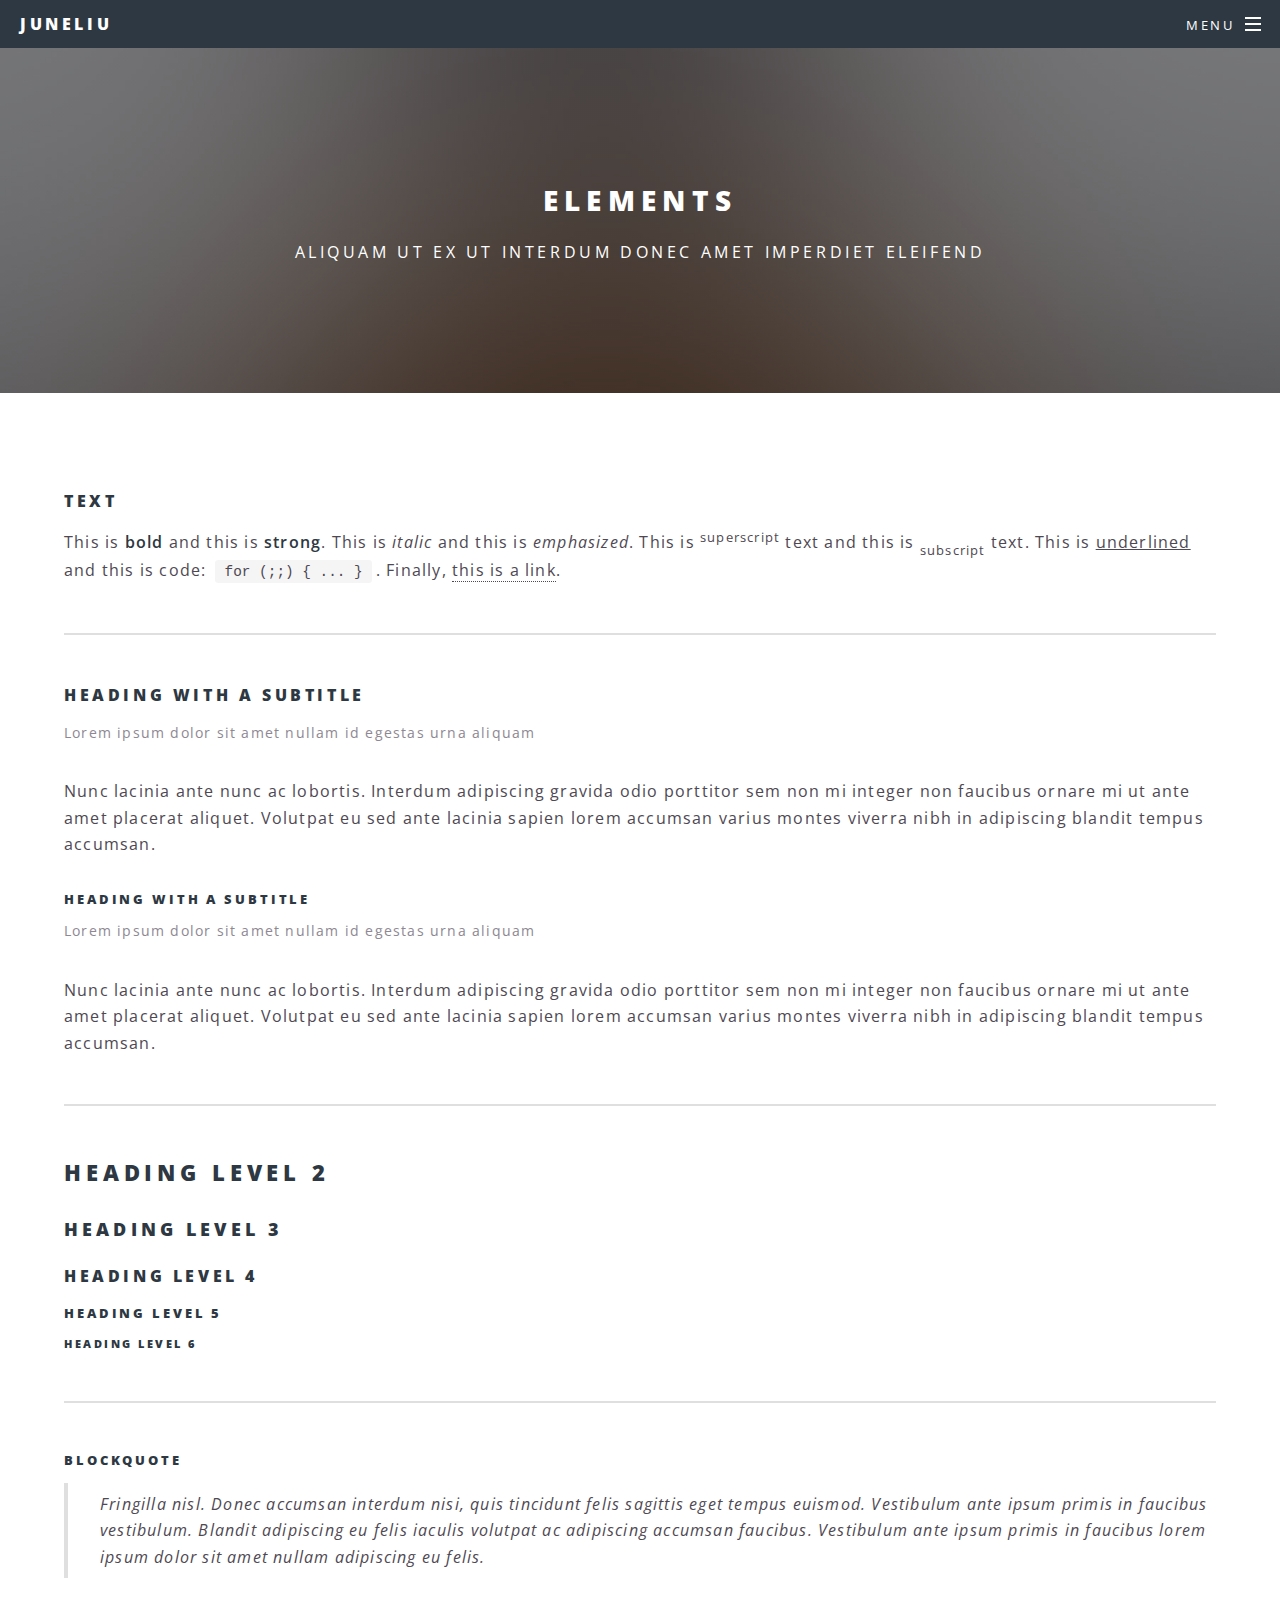
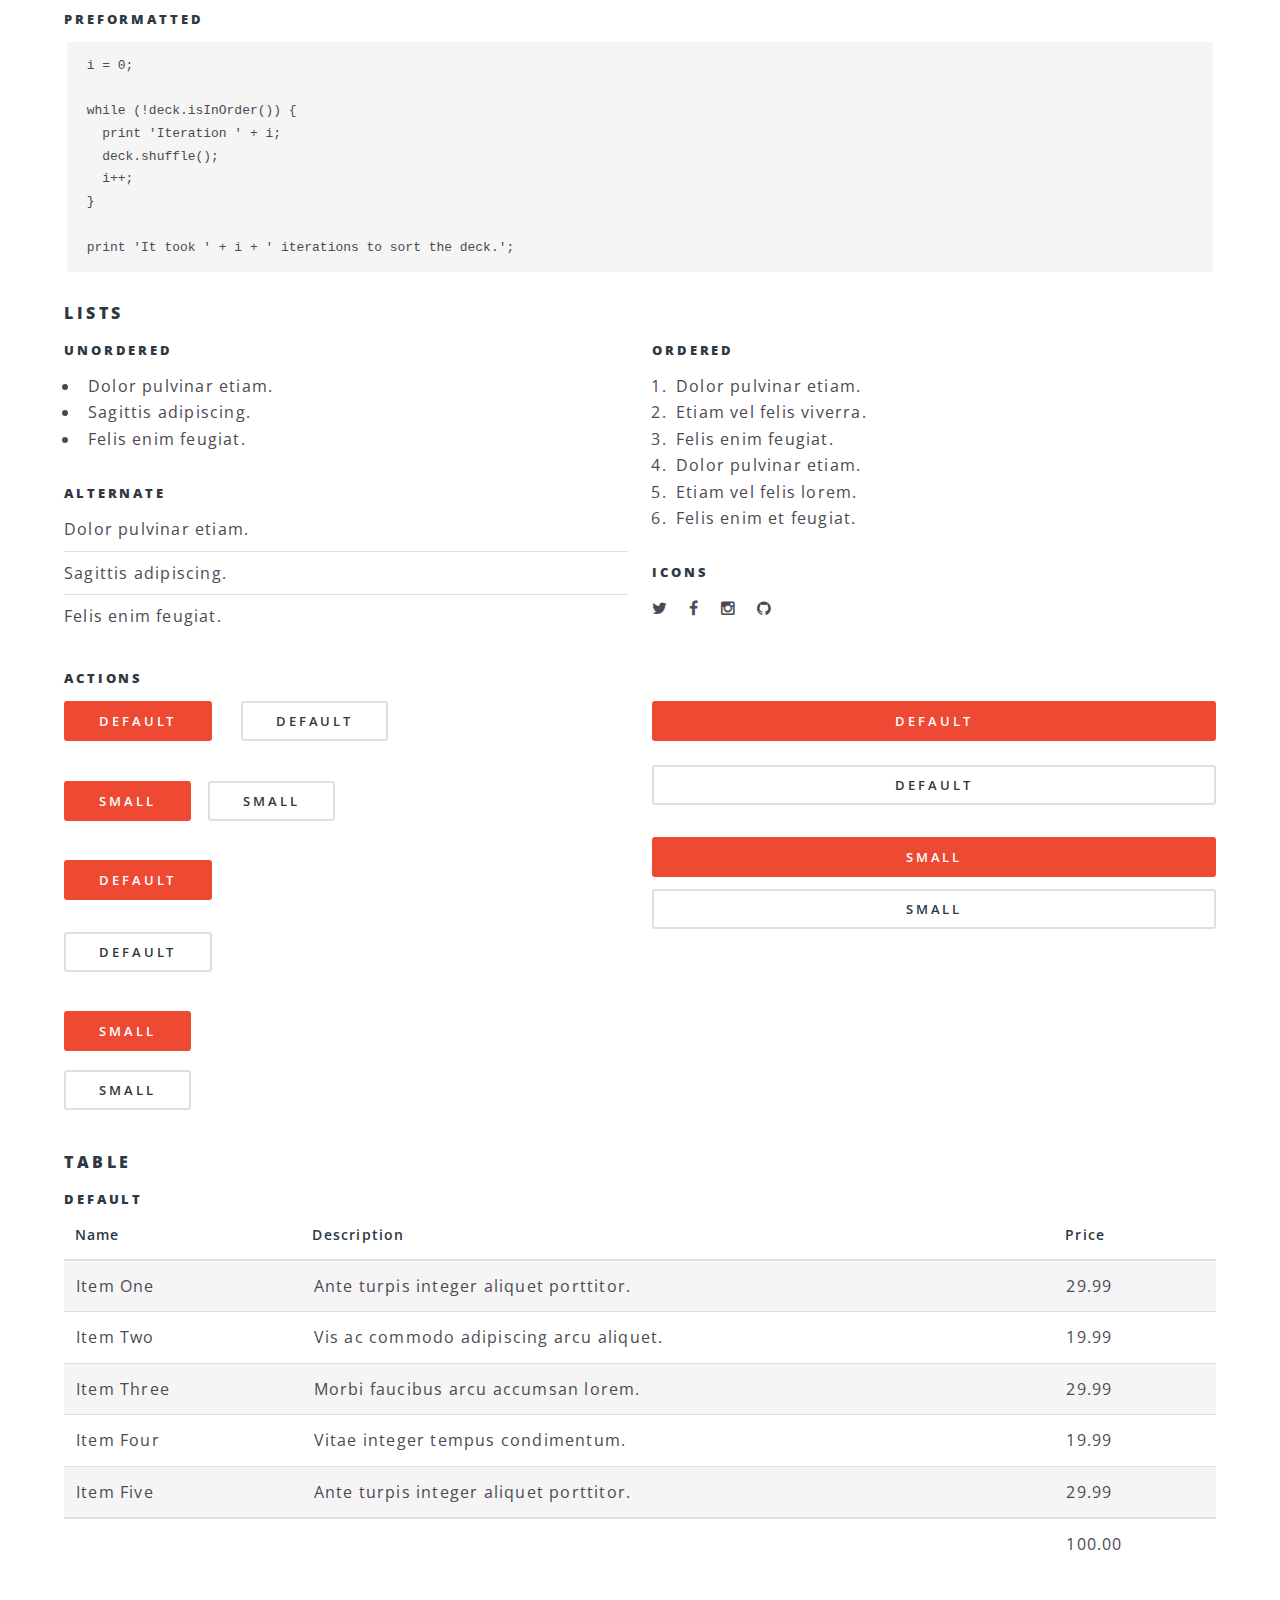
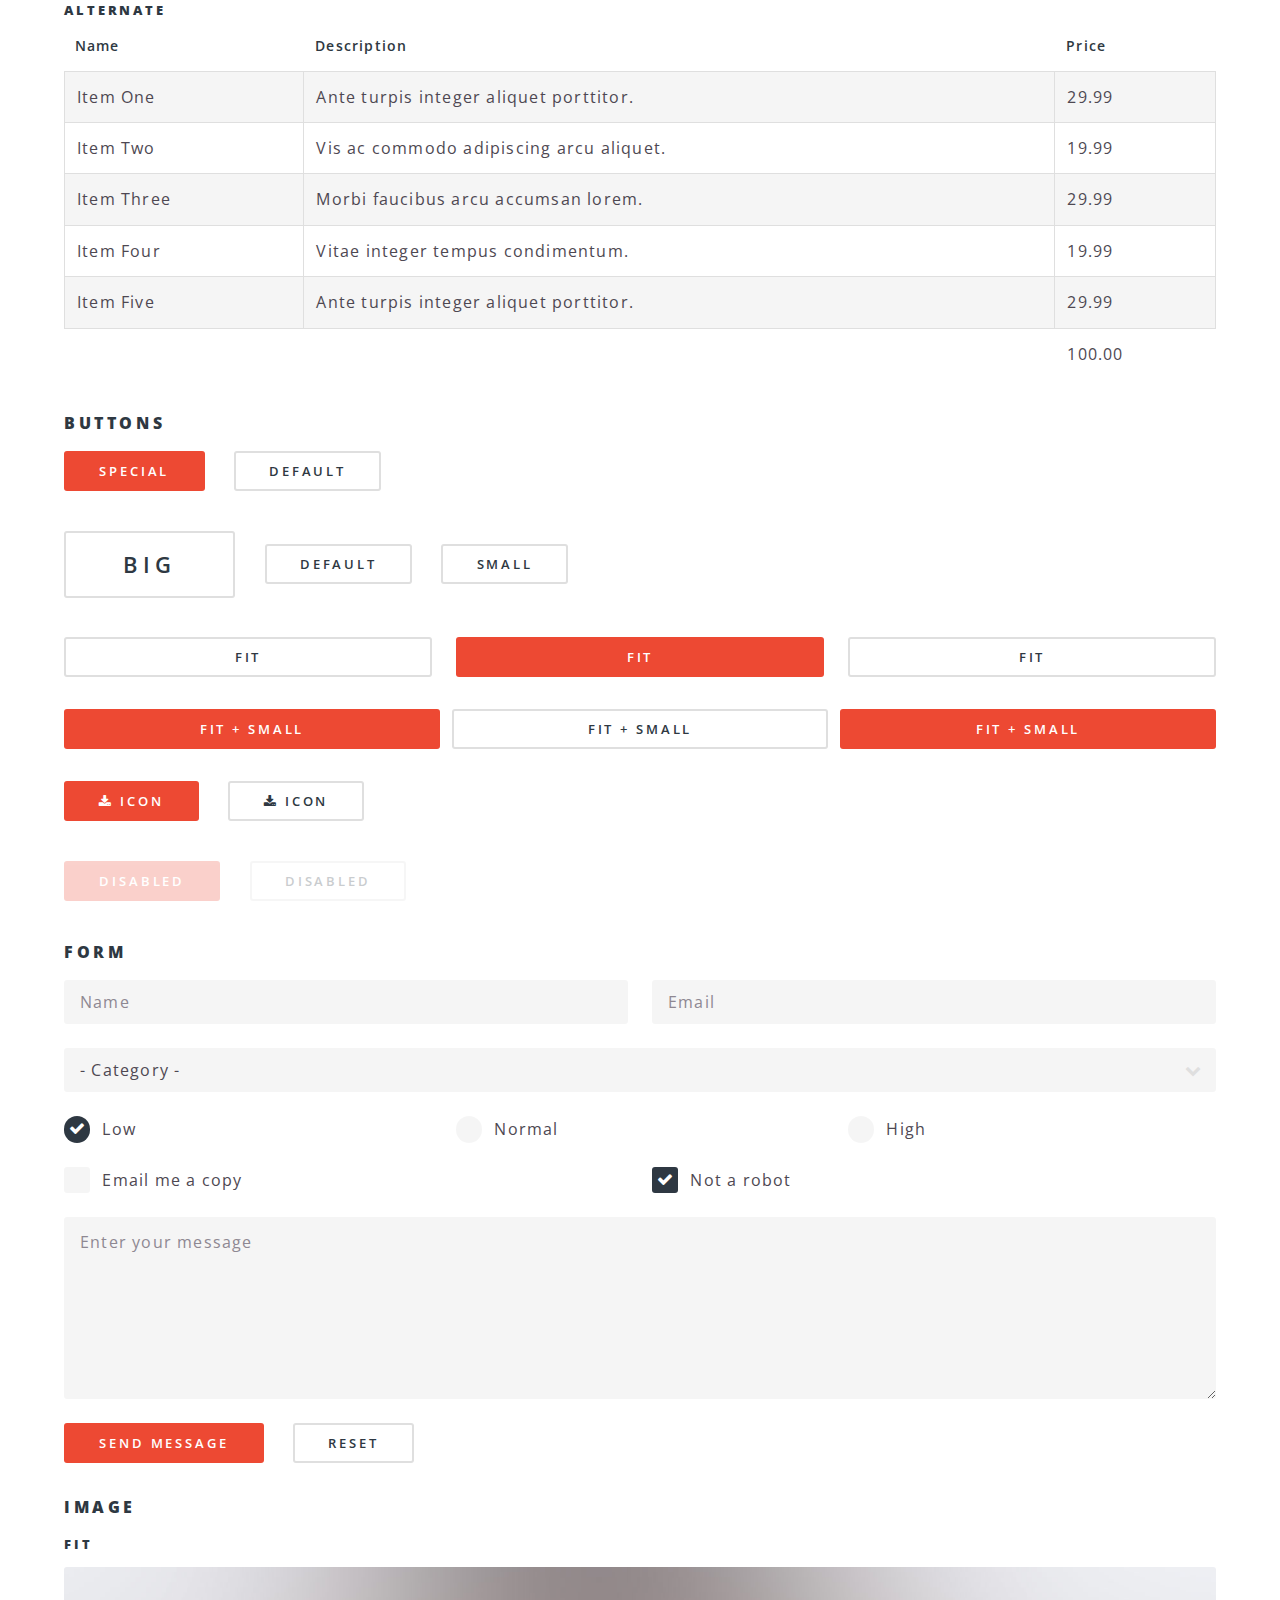
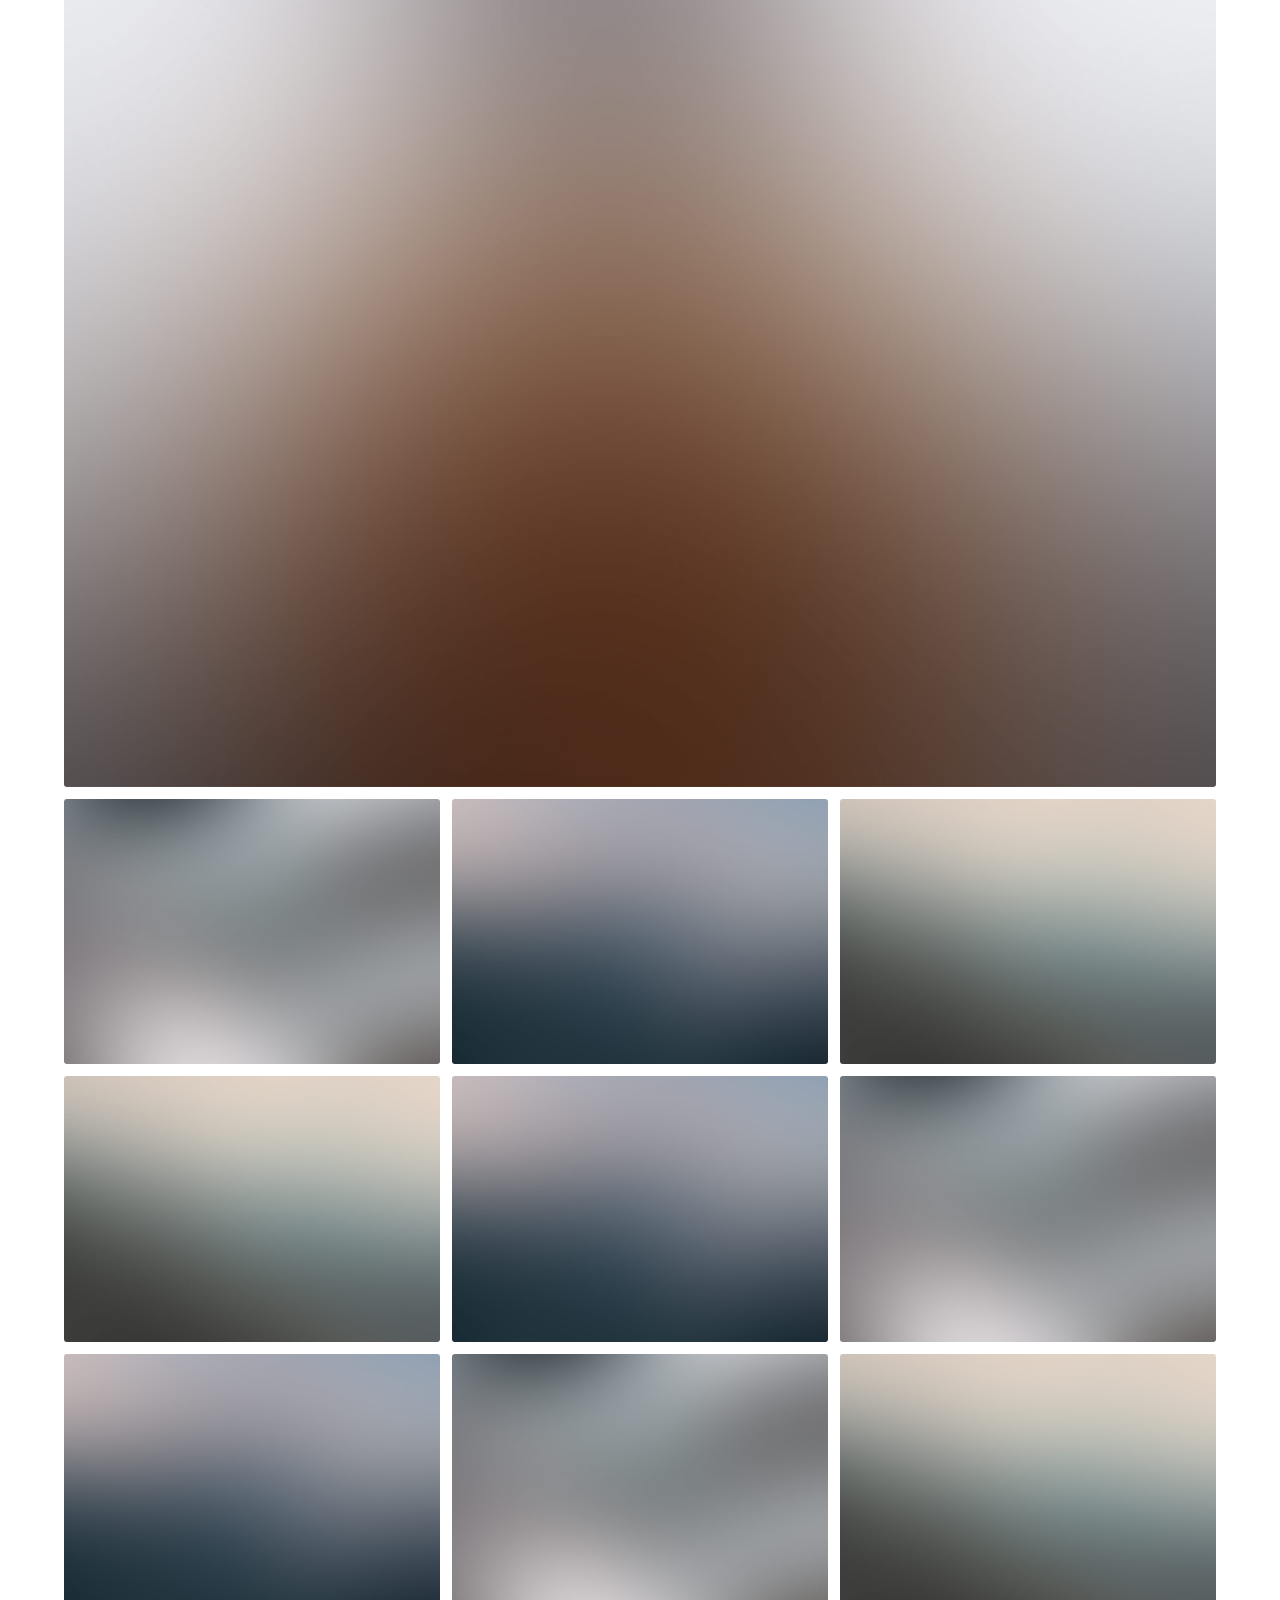
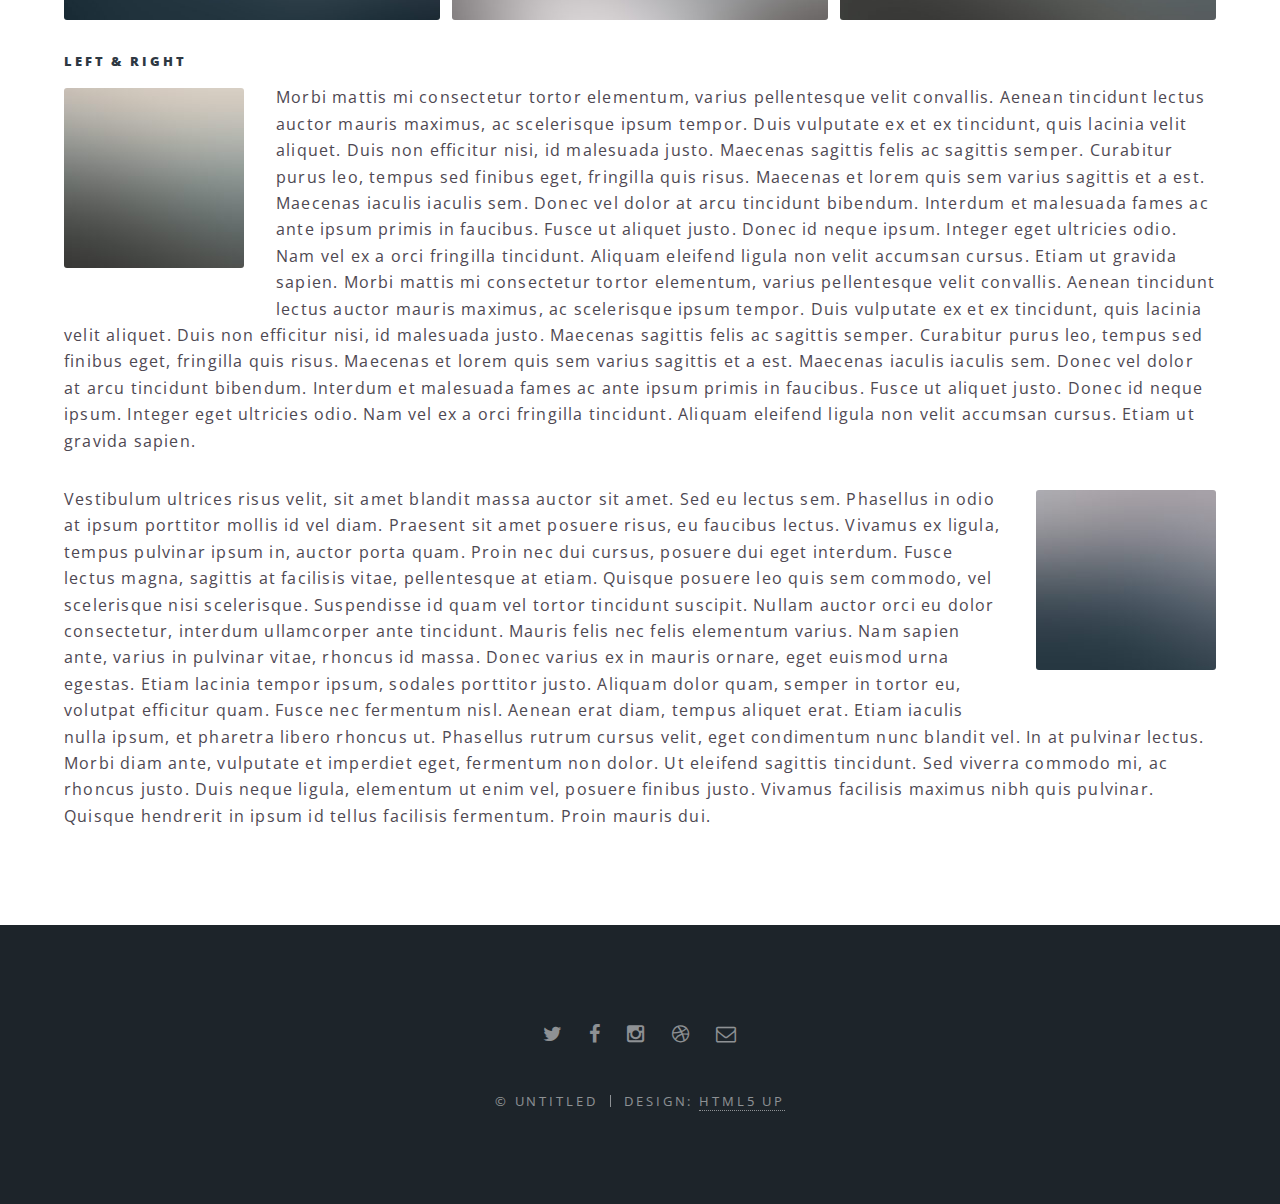
==== commit 4e1df7c4: "test" ====
--- a/blog.html
+++ b/blog.html
@@ -6,7 +6,7 @@
 -->
 <html>
 	<head>
-		<title>Elements - Spectral by HTML5 UP</title>
+		<title>Blog - JUNELIU5 </title>
 		<meta charset="utf-8" />
 		<meta name="viewport" content="width=device-width, initial-scale=1" />
 		<!--[if lte IE 8]><script src="assets/js/ie/html5shiv.js"></script><![endif]-->
@@ -21,7 +21,7 @@
 
 				<!-- Header -->
 					<header id="header">
-						<h1><a href="index.html">Spectral</a></h1>
+						<h1><a href="index.html">JUNELIU</a></h1>
 						<nav id="nav">
 							<ul>
 								<li class="special">
@@ -29,10 +29,8 @@
 									<div id="menu">
 										<ul>
 											<li><a href="index.html">Home</a></li>
-											<li><a href="generic.html">Generic</a></li>
-											<li><a href="elements.html">Elements</a></li>
-											<li><a href="#">Sign Up</a></li>
-											<li><a href="#">Log In</a></li>
+											<li><a href="Knowmore.html">Generic</a></li>
+											<li><a href="Blog.html">Elements</a></li>
 										</ul>
 									</div>
 								</li>
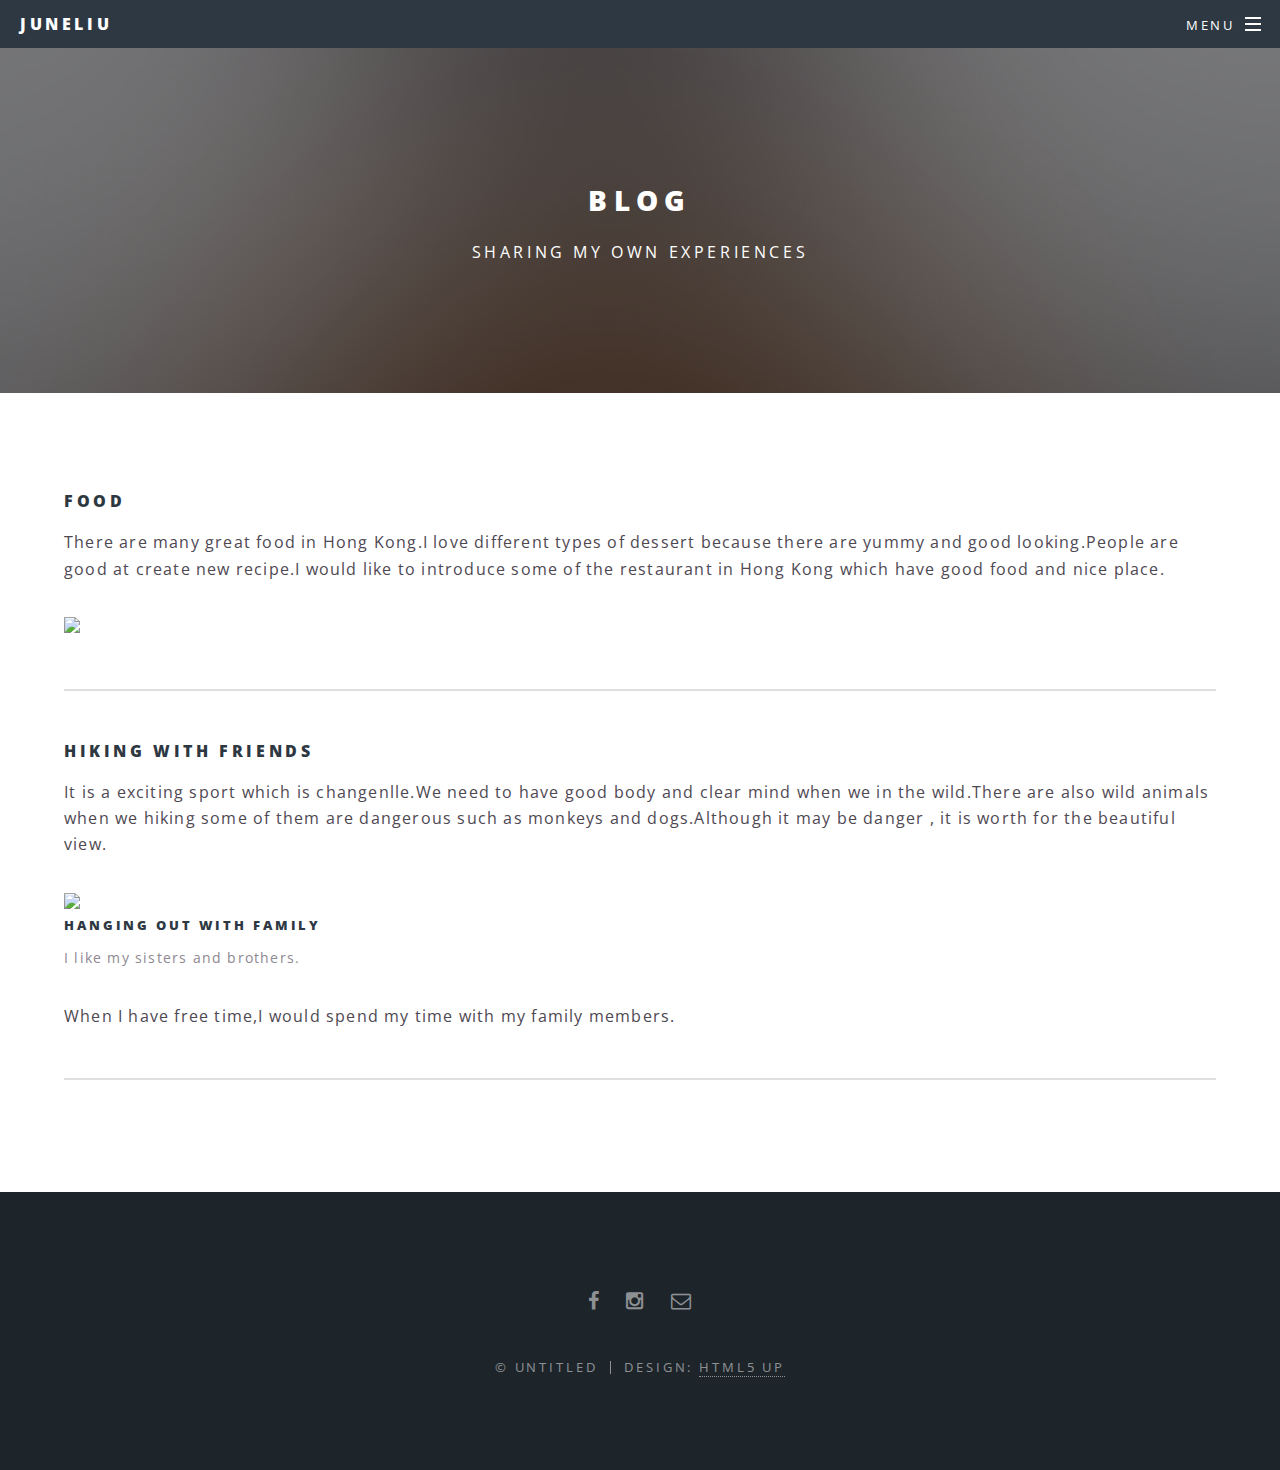
==== commit c4ea5ebb: "test" ====
--- a/blog.html
+++ b/blog.html
@@ -1,9 +1,5 @@
 <!DOCTYPE HTML>
-<!--
-	Spectral by HTML5 UP
-	html5up.net | @n33co
-	Free for personal and commercial use under the CCA 3.0 license (html5up.net/license)
--->
+
 <html>
 	<head>
 		<title>Blog - JUNELIU5 </title>
@@ -41,331 +37,37 @@
 				<!-- Main -->
 					<article id="main">
 						<header>
-							<h2>Elements</h2>
-							<p>Aliquam ut ex ut interdum donec amet imperdiet eleifend</p>
+							<h2>Blog</h2>
+							<p>Sharing my own experiences</p>
 						</header>
 						<section class="wrapper style5">
 							<div class="inner">
 
 								<section>
-									<h4>Text</h4>
-									<p>This is <b>bold</b> and this is <strong>strong</strong>. This is <i>italic</i> and this is <em>emphasized</em>.
-									This is <sup>superscript</sup> text and this is <sub>subscript</sub> text.
-									This is <u>underlined</u> and this is code: <code>for (;;) { ... }</code>. Finally, <a href="#">this is a link</a>.</p>
+									<h4>Food</h4>
+									<p>There are many great food in Hong Kong.I love different types of dessert because there are yummy and good looking.People are good at create new recipe.I would like to introduce some of the restaurant in Hong Kong which have good food and nice place.</p>
+                                    <img src="http://oi63.tinypic.com/2ch01oo.jpg">
+
 									<hr />
 									<header>
-										<h4>Heading with a Subtitle</h4>
-										<p>Lorem ipsum dolor sit amet nullam id egestas urna aliquam</p>
+									<h4>Hiking with friends</h4>
 									</header>
-									<p>Nunc lacinia ante nunc ac lobortis. Interdum adipiscing gravida odio porttitor sem non mi integer non faucibus ornare mi ut ante amet placerat aliquet. Volutpat eu sed ante lacinia sapien lorem accumsan varius montes viverra nibh in adipiscing blandit tempus accumsan.</p>
+									<p>It is a exciting sport which is changenlle.We need to have good body and clear mind when we in the wild.There are also wild animals when we hiking some of them are dangerous such as monkeys and dogs.Although it may be danger , it is worth for the beautiful view.</p>
+                                   <img src="http://oi68.tinypic.com/24l6bnr.jpg">
 									<header>
-										<h5>Heading with a Subtitle</h5>
-										<p>Lorem ipsum dolor sit amet nullam id egestas urna aliquam</p>
+										<h5>Hanging out with family</h5>
+										<p>I like my sisters and brothers.</p>
 									</header>
-									<p>Nunc lacinia ante nunc ac lobortis. Interdum adipiscing gravida odio porttitor sem non mi integer non faucibus ornare mi ut ante amet placerat aliquet. Volutpat eu sed ante lacinia sapien lorem accumsan varius montes viverra nibh in adipiscing blandit tempus accumsan.</p>
+									<p>When I have free time,I would spend my time with my family members.</p>
 									<hr />
-									<h2>Heading Level 2</h2>
-									<h3>Heading Level 3</h3>
-									<h4>Heading Level 4</h4>
-									<h5>Heading Level 5</h5>
-									<h6>Heading Level 6</h6>
-									<hr />
-									<h5>Blockquote</h5>
-									<blockquote>Fringilla nisl. Donec accumsan interdum nisi, quis tincidunt felis sagittis eget tempus euismod. Vestibulum ante ipsum primis in faucibus vestibulum. Blandit adipiscing eu felis iaculis volutpat ac adipiscing accumsan faucibus. Vestibulum ante ipsum primis in faucibus lorem ipsum dolor sit amet nullam adipiscing eu felis.</blockquote>
-									<h5>Preformatted</h5>
-									<pre><code>i = 0;
-
-while (!deck.isInOrder()) {
-  print 'Iteration ' + i;
-  deck.shuffle();
-  i++;
-}
-
-print 'It took ' + i + ' iterations to sort the deck.';</code></pre>
-								</section>
-
-								<section>
-									<h4>Lists</h4>
-									<div class="row">
-										<div class="6u 12u$(medium)">
-											<h5>Unordered</h5>
-											<ul>
-												<li>Dolor pulvinar etiam.</li>
-												<li>Sagittis adipiscing.</li>
-												<li>Felis enim feugiat.</li>
-											</ul>
-											<h5>Alternate</h5>
-											<ul class="alt">
-												<li>Dolor pulvinar etiam.</li>
-												<li>Sagittis adipiscing.</li>
-												<li>Felis enim feugiat.</li>
-											</ul>
-										</div>
-										<div class="6u$ 12u$(medium)">
-											<h5>Ordered</h5>
-											<ol>
-												<li>Dolor pulvinar etiam.</li>
-												<li>Etiam vel felis viverra.</li>
-												<li>Felis enim feugiat.</li>
-												<li>Dolor pulvinar etiam.</li>
-												<li>Etiam vel felis lorem.</li>
-												<li>Felis enim et feugiat.</li>
-											</ol>
-											<h5>Icons</h5>
-											<ul class="icons">
-												<li><a href="#" class="icon fa-twitter"><span class="label">Twitter</span></a></li>
-												<li><a href="#" class="icon fa-facebook"><span class="label">Facebook</span></a></li>
-												<li><a href="#" class="icon fa-instagram"><span class="label">Instagram</span></a></li>
-												<li><a href="#" class="icon fa-github"><span class="label">Github</span></a></li>
-											</ul>
-										</div>
-									</div>
-									<h5>Actions</h5>
-									<div class="row">
-										<div class="6u 12u$(medium)">
-											<ul class="actions">
-												<li><a href="#" class="button special">Default</a></li>
-												<li><a href="#" class="button">Default</a></li>
-											</ul>
-											<ul class="actions small">
-												<li><a href="#" class="button special small">Small</a></li>
-												<li><a href="#" class="button small">Small</a></li>
-											</ul>
-											<ul class="actions vertical">
-												<li><a href="#" class="button special">Default</a></li>
-												<li><a href="#" class="button">Default</a></li>
-											</ul>
-											<ul class="actions vertical small">
-												<li><a href="#" class="button special small">Small</a></li>
-												<li><a href="#" class="button small">Small</a></li>
-											</ul>
-										</div>
-										<div class="6u 12u$(medium)">
-											<ul class="actions vertical">
-												<li><a href="#" class="button special fit">Default</a></li>
-												<li><a href="#" class="button fit">Default</a></li>
-											</ul>
-											<ul class="actions vertical small">
-												<li><a href="#" class="button special small fit">Small</a></li>
-												<li><a href="#" class="button small fit">Small</a></li>
-											</ul>
-										</div>
-									</div>
-								</section>
-
-								<section>
-									<h4>Table</h4>
-									<h5>Default</h5>
-									<div class="table-wrapper">
-										<table>
-											<thead>
-												<tr>
-													<th>Name</th>
-													<th>Description</th>
-													<th>Price</th>
-												</tr>
-											</thead>
-											<tbody>
-												<tr>
-													<td>Item One</td>
-													<td>Ante turpis integer aliquet porttitor.</td>
-													<td>29.99</td>
-												</tr>
-												<tr>
-													<td>Item Two</td>
-													<td>Vis ac commodo adipiscing arcu aliquet.</td>
-													<td>19.99</td>
-												</tr>
-												<tr>
-													<td>Item Three</td>
-													<td> Morbi faucibus arcu accumsan lorem.</td>
-													<td>29.99</td>
-												</tr>
-												<tr>
-													<td>Item Four</td>
-													<td>Vitae integer tempus condimentum.</td>
-													<td>19.99</td>
-												</tr>
-												<tr>
-													<td>Item Five</td>
-													<td>Ante turpis integer aliquet porttitor.</td>
-													<td>29.99</td>
-												</tr>
-											</tbody>
-											<tfoot>
-												<tr>
-													<td colspan="2"></td>
-													<td>100.00</td>
-												</tr>
-											</tfoot>
-										</table>
-									</div>
-
-									<h5>Alternate</h5>
-									<div class="table-wrapper">
-										<table class="alt">
-											<thead>
-												<tr>
-													<th>Name</th>
-													<th>Description</th>
-													<th>Price</th>
-												</tr>
-											</thead>
-											<tbody>
-												<tr>
-													<td>Item One</td>
-													<td>Ante turpis integer aliquet porttitor.</td>
-													<td>29.99</td>
-												</tr>
-												<tr>
-													<td>Item Two</td>
-													<td>Vis ac commodo adipiscing arcu aliquet.</td>
-													<td>19.99</td>
-												</tr>
-												<tr>
-													<td>Item Three</td>
-													<td> Morbi faucibus arcu accumsan lorem.</td>
-													<td>29.99</td>
-												</tr>
-												<tr>
-													<td>Item Four</td>
-													<td>Vitae integer tempus condimentum.</td>
-													<td>19.99</td>
-												</tr>
-												<tr>
-													<td>Item Five</td>
-													<td>Ante turpis integer aliquet porttitor.</td>
-													<td>29.99</td>
-												</tr>
-											</tbody>
-											<tfoot>
-												<tr>
-													<td colspan="2"></td>
-													<td>100.00</td>
-												</tr>
-											</tfoot>
-										</table>
-									</div>
-								</section>
-
-								<section>
-									<h4>Buttons</h4>
-									<ul class="actions">
-										<li><a href="#" class="button special">Special</a></li>
-										<li><a href="#" class="button">Default</a></li>
-									</ul>
-									<ul class="actions">
-										<li><a href="#" class="button big">Big</a></li>
-										<li><a href="#" class="button">Default</a></li>
-										<li><a href="#" class="button small">Small</a></li>
-									</ul>
-									<ul class="actions fit">
-										<li><a href="#" class="button fit">Fit</a></li>
-										<li><a href="#" class="button special fit">Fit</a></li>
-										<li><a href="#" class="button fit">Fit</a></li>
-									</ul>
-									<ul class="actions fit small">
-										<li><a href="#" class="button special fit small">Fit + Small</a></li>
-										<li><a href="#" class="button fit small">Fit + Small</a></li>
-										<li><a href="#" class="button special fit small">Fit + Small</a></li>
-									</ul>
-									<ul class="actions">
-										<li><a href="#" class="button special icon fa-download">Icon</a></li>
-										<li><a href="#" class="button icon fa-download">Icon</a></li>
-									</ul>
-									<ul class="actions">
-										<li><span class="button special disabled">Disabled</span></li>
-										<li><span class="button disabled">Disabled</span></li>
-									</ul>
-								</section>
-
-								<section>
-									<h4>Form</h4>
-									<form method="post" action="#">
-										<div class="row uniform">
-											<div class="6u 12u$(xsmall)">
-												<input type="text" name="demo-name" id="demo-name" value="" placeholder="Name" />
-											</div>
-											<div class="6u$ 12u$(xsmall)">
-												<input type="email" name="demo-email" id="demo-email" value="" placeholder="Email" />
-											</div>
-											<div class="12u$">
-												<div class="select-wrapper">
-													<select name="demo-category" id="demo-category">
-														<option value="">- Category -</option>
-														<option value="1">Manufacturing</option>
-														<option value="1">Shipping</option>
-														<option value="1">Administration</option>
-														<option value="1">Human Resources</option>
-													</select>
-												</div>
-											</div>
-											<div class="4u 12u$(small)">
-												<input type="radio" id="demo-priority-low" name="demo-priority" checked>
-												<label for="demo-priority-low">Low</label>
-											</div>
-											<div class="4u 12u$(small)">
-												<input type="radio" id="demo-priority-normal" name="demo-priority">
-												<label for="demo-priority-normal">Normal</label>
-											</div>
-											<div class="4u$ 12u$(small)">
-												<input type="radio" id="demo-priority-high" name="demo-priority">
-												<label for="demo-priority-high">High</label>
-											</div>
-											<div class="6u 12u$(small)">
-												<input type="checkbox" id="demo-copy" name="demo-copy">
-												<label for="demo-copy">Email me a copy</label>
-											</div>
-											<div class="6u$ 12u$(small)">
-												<input type="checkbox" id="demo-human" name="demo-human" checked>
-												<label for="demo-human">Not a robot</label>
-											</div>
-											<div class="12u$">
-												<textarea name="demo-message" id="demo-message" placeholder="Enter your message" rows="6"></textarea>
-											</div>
-											<div class="12u$">
-												<ul class="actions">
-													<li><input type="submit" value="Send Message" class="special" /></li>
-													<li><input type="reset" value="Reset" /></li>
-												</ul>
-											</div>
-										</div>
-									</form>
-								</section>
-
-								<section>
-									<h4>Image</h4>
-									<h5>Fit</h5>
-									<div class="box alt">
-										<div class="row uniform 50%">
-											<div class="12u"><span class="image fit"><img src="images/banner.jpg" alt="" /></span></div>
-											<div class="4u"><span class="image fit"><img src="images/pic01.jpg" alt="" /></span></div>
-											<div class="4u"><span class="image fit"><img src="images/pic02.jpg" alt="" /></span></div>
-											<div class="4u"><span class="image fit"><img src="images/pic03.jpg" alt="" /></span></div>
-											<div class="4u"><span class="image fit"><img src="images/pic03.jpg" alt="" /></span></div>
-											<div class="4u"><span class="image fit"><img src="images/pic02.jpg" alt="" /></span></div>
-											<div class="4u"><span class="image fit"><img src="images/pic01.jpg" alt="" /></span></div>
-											<div class="4u"><span class="image fit"><img src="images/pic02.jpg" alt="" /></span></div>
-											<div class="4u"><span class="image fit"><img src="images/pic01.jpg" alt="" /></span></div>
-											<div class="4u"><span class="image fit"><img src="images/pic03.jpg" alt="" /></span></div>
-										</div>
-									</div>
-									<h5>Left &amp; Right</h5>
-									<p><span class="image left"><img src="images/pic04.jpg" alt="" /></span>Morbi mattis mi consectetur tortor elementum, varius pellentesque velit convallis. Aenean tincidunt lectus auctor mauris maximus, ac scelerisque ipsum tempor. Duis vulputate ex et ex tincidunt, quis lacinia velit aliquet. Duis non efficitur nisi, id malesuada justo. Maecenas sagittis felis ac sagittis semper. Curabitur purus leo, tempus sed finibus eget, fringilla quis risus. Maecenas et lorem quis sem varius sagittis et a est. Maecenas iaculis iaculis sem. Donec vel dolor at arcu tincidunt bibendum. Interdum et malesuada fames ac ante ipsum primis in faucibus. Fusce ut aliquet justo. Donec id neque ipsum. Integer eget ultricies odio. Nam vel ex a orci fringilla tincidunt. Aliquam eleifend ligula non velit accumsan cursus. Etiam ut gravida sapien. Morbi mattis mi consectetur tortor elementum, varius pellentesque velit convallis. Aenean tincidunt lectus auctor mauris maximus, ac scelerisque ipsum tempor. Duis vulputate ex et ex tincidunt, quis lacinia velit aliquet. Duis non efficitur nisi, id malesuada justo. Maecenas sagittis felis ac sagittis semper. Curabitur purus leo, tempus sed finibus eget, fringilla quis risus. Maecenas et lorem quis sem varius sagittis et a est. Maecenas iaculis iaculis sem. Donec vel dolor at arcu tincidunt bibendum. Interdum et malesuada fames ac ante ipsum primis in faucibus. Fusce ut aliquet justo. Donec id neque ipsum. Integer eget ultricies odio. Nam vel ex a orci fringilla tincidunt. Aliquam eleifend ligula non velit accumsan cursus. Etiam ut gravida sapien.</p>
-									<p><span class="image right"><img src="images/pic05.jpg" alt="" /></span>Vestibulum ultrices risus velit, sit amet blandit massa auctor sit amet. Sed eu lectus sem. Phasellus in odio at ipsum porttitor mollis id vel diam. Praesent sit amet posuere risus, eu faucibus lectus. Vivamus ex ligula, tempus pulvinar ipsum in, auctor porta quam. Proin nec dui cursus, posuere dui eget interdum. Fusce lectus magna, sagittis at facilisis vitae, pellentesque at etiam. Quisque posuere leo quis sem commodo, vel scelerisque nisi scelerisque. Suspendisse id quam vel tortor tincidunt suscipit. Nullam auctor orci eu dolor consectetur, interdum ullamcorper ante tincidunt. Mauris felis nec felis elementum varius. Nam sapien ante, varius in pulvinar vitae, rhoncus id massa. Donec varius ex in mauris ornare, eget euismod urna egestas. Etiam lacinia tempor ipsum, sodales porttitor justo. Aliquam dolor quam, semper in tortor eu, volutpat efficitur quam. Fusce nec fermentum nisl. Aenean erat diam, tempus aliquet erat. Etiam iaculis nulla ipsum, et pharetra libero rhoncus ut. Phasellus rutrum cursus velit, eget condimentum nunc blandit vel. In at pulvinar lectus. Morbi diam ante, vulputate et imperdiet eget, fermentum non dolor. Ut eleifend sagittis tincidunt. Sed viverra commodo mi, ac rhoncus justo. Duis neque ligula, elementum ut enim vel, posuere finibus justo. Vivamus facilisis maximus nibh quis pulvinar. Quisque hendrerit in ipsum id tellus facilisis fermentum. Proin mauris dui.</p>
-								</section>
-
-							</div>
-						</section>
+									
 					</article>
 
 				<!-- Footer -->
 					<footer id="footer">
 						<ul class="icons">
-							<li><a href="#" class="icon fa-twitter"><span class="label">Twitter</span></a></li>
 							<li><a href="#" class="icon fa-facebook"><span class="label">Facebook</span></a></li>
 							<li><a href="#" class="icon fa-instagram"><span class="label">Instagram</span></a></li>
-							<li><a href="#" class="icon fa-dribbble"><span class="label">Dribbble</span></a></li>
 							<li><a href="#" class="icon fa-envelope-o"><span class="label">Email</span></a></li>
 						</ul>
 						<ul class="copyright">
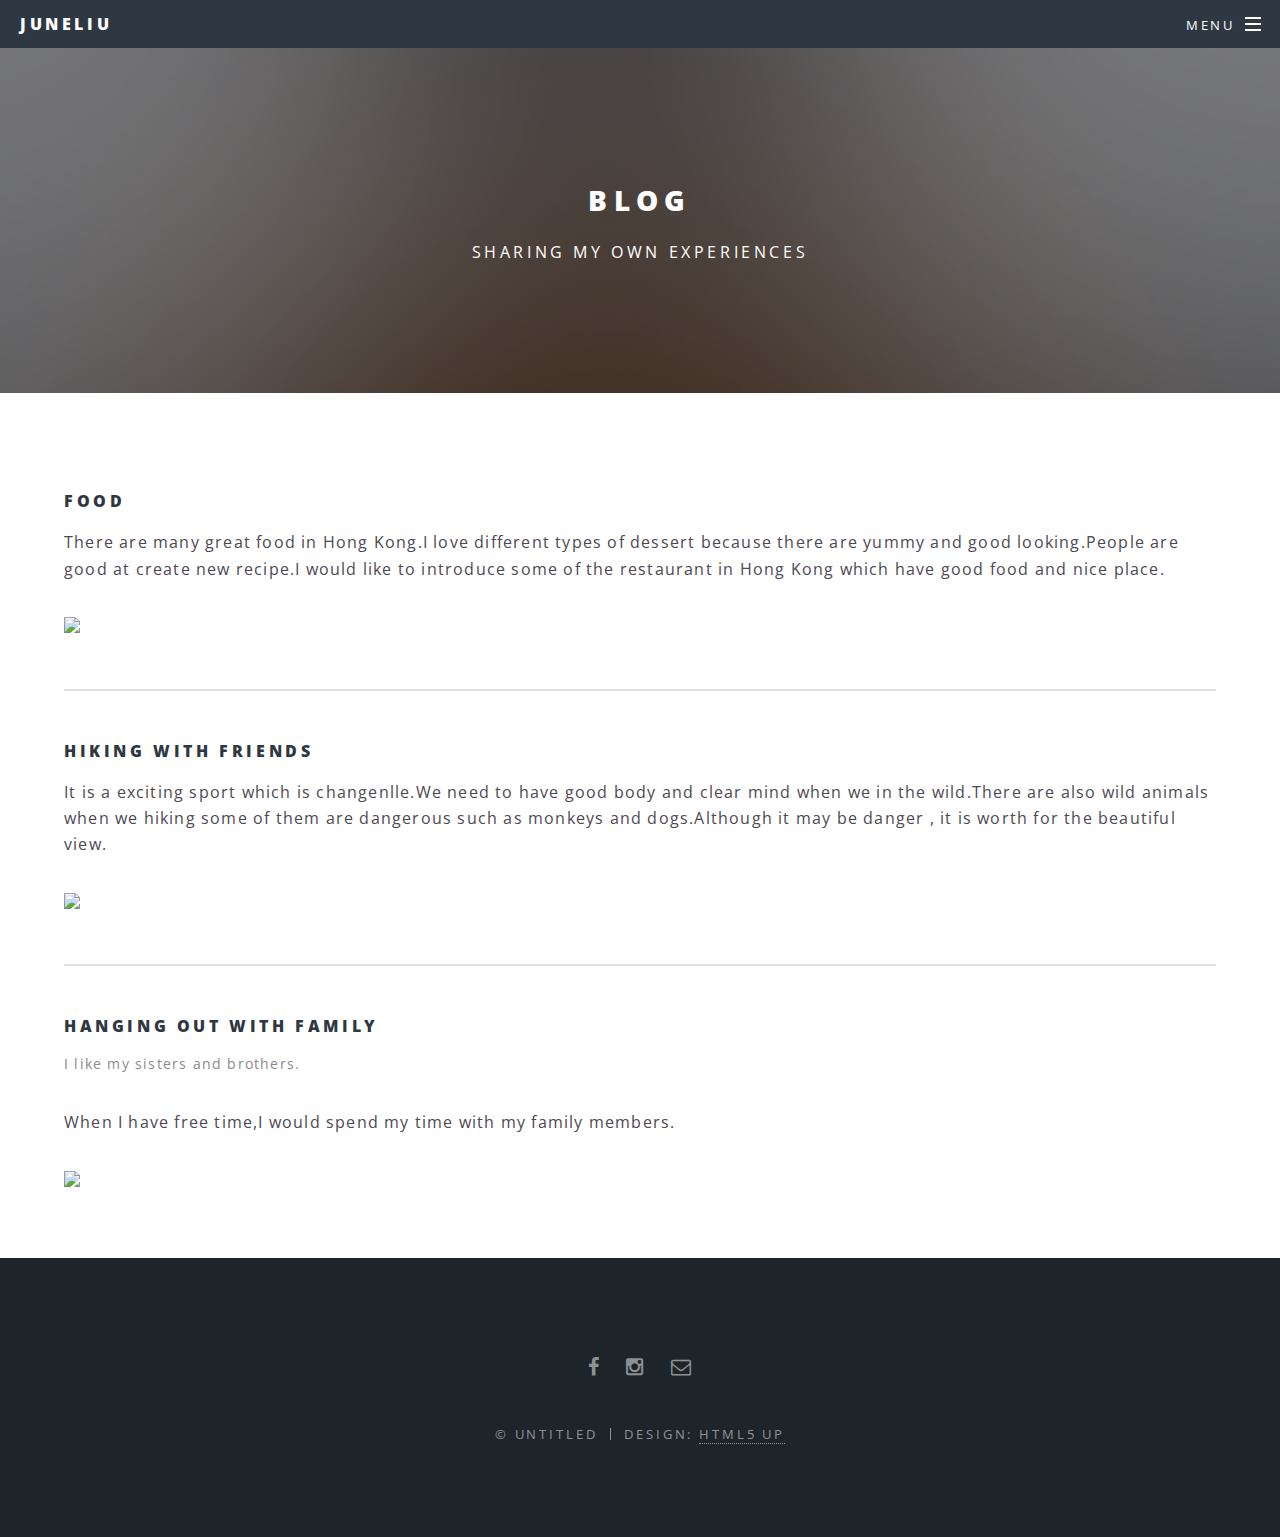
==== commit e97a4a59: "test" ====
--- a/blog.html
+++ b/blog.html
@@ -25,8 +25,8 @@
 									<div id="menu">
 										<ul>
 											<li><a href="index.html">Home</a></li>
-											<li><a href="Knowmore.html">Generic</a></li>
-											<li><a href="Blog.html">Elements</a></li>
+											<li><a href="Knowmore.html">Knowmore</a></li>
+											<li><a href="Blog.html">Blog</a></li>
 										</ul>
 									</div>
 								</li>
@@ -46,21 +46,21 @@
 								<section>
 									<h4>Food</h4>
 									<p>There are many great food in Hong Kong.I love different types of dessert because there are yummy and good looking.People are good at create new recipe.I would like to introduce some of the restaurant in Hong Kong which have good food and nice place.</p>
-                                    <img src="http://oi63.tinypic.com/2ch01oo.jpg">
+                                    <img src="http://oi63.tinypic.com/2ch01oo.jpg" width="60%">
 
 									<hr />
 									<header>
 									<h4>Hiking with friends</h4>
 									</header>
 									<p>It is a exciting sport which is changenlle.We need to have good body and clear mind when we in the wild.There are also wild animals when we hiking some of them are dangerous such as monkeys and dogs.Although it may be danger , it is worth for the beautiful view.</p>
-                                   <img src="http://oi68.tinypic.com/24l6bnr.jpg">
+                                   <img src="http://oi68.tinypic.com/24l6bnr.jpg" width="60%">
+                                   <hr />
 									<header>
-										<h5>Hanging out with family</h5>
+										<h4>Hanging out with family</h4>
 										<p>I like my sisters and brothers.</p>
 									</header>
 									<p>When I have free time,I would spend my time with my family members.</p>
-									<hr />
-									
+									<img src="http://oi63.tinypic.com/1z32i2u.jpg" width="60%">
 					</article>
 
 				<!-- Footer -->
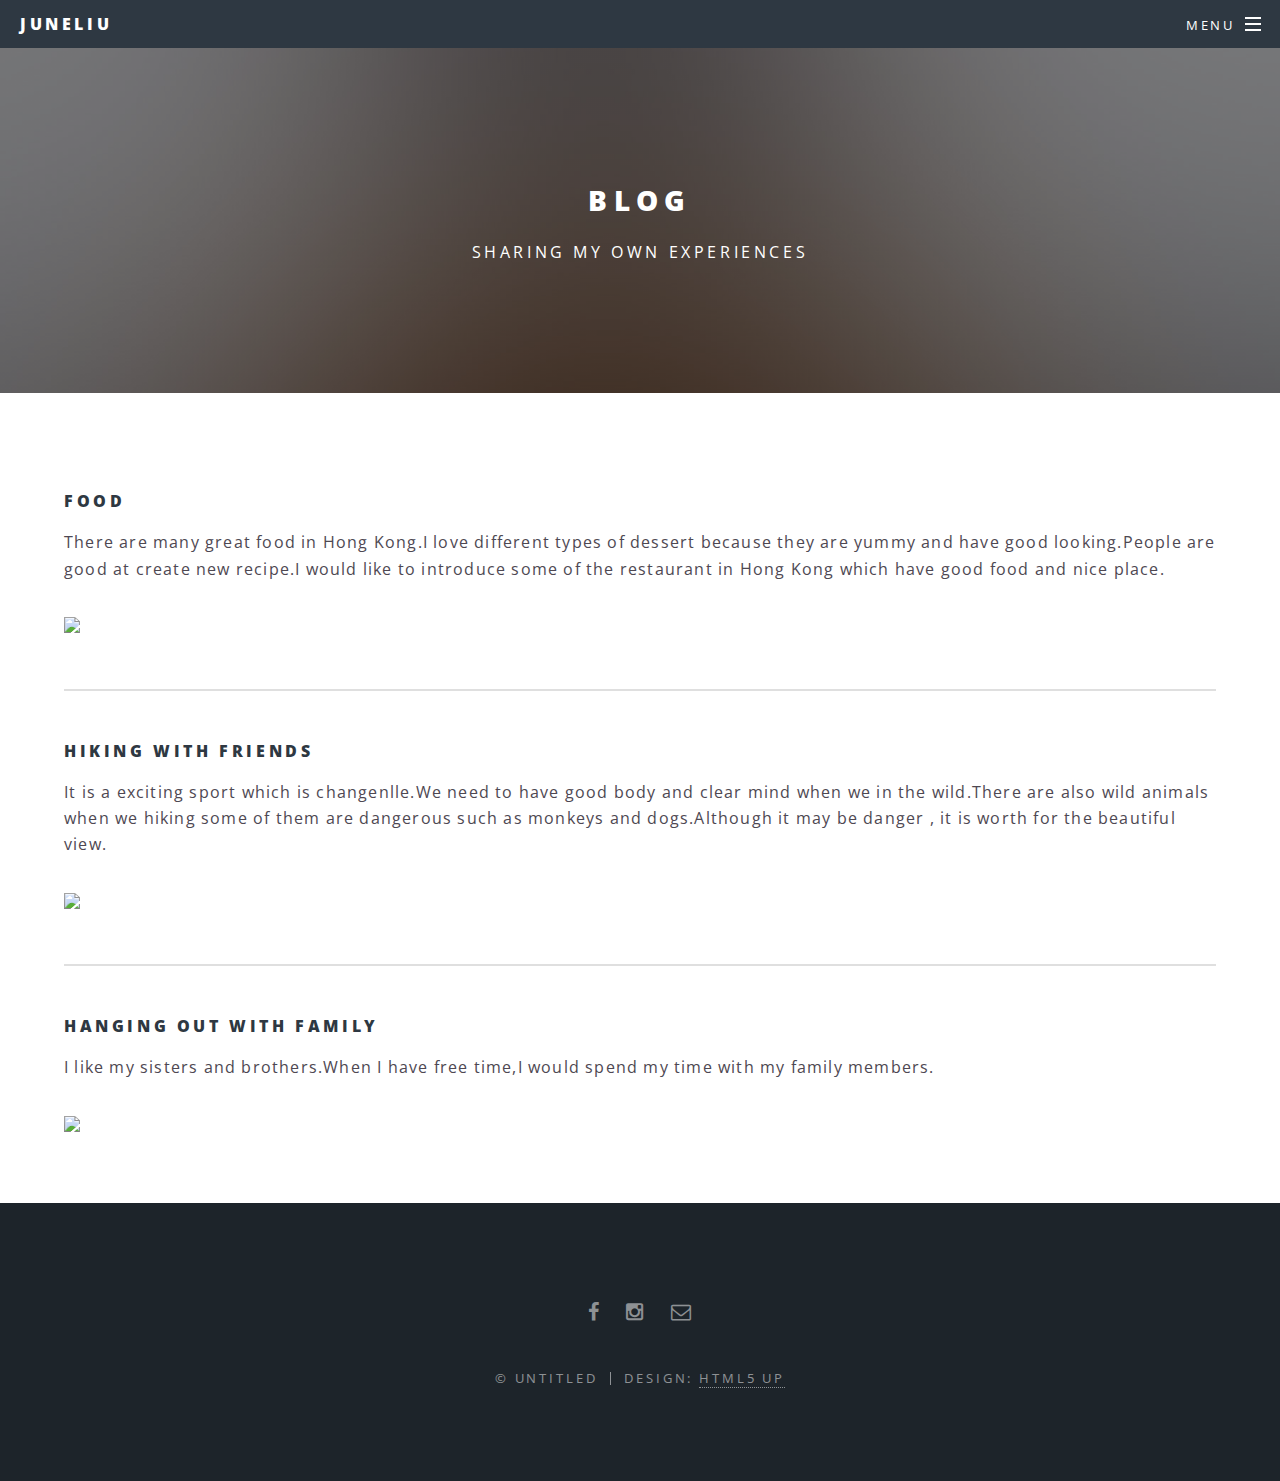
==== commit d2b36224: "test" ====
--- a/blog.html
+++ b/blog.html
@@ -25,8 +25,8 @@
 									<div id="menu">
 										<ul>
 											<li><a href="index.html">Home</a></li>
-											<li><a href="Knowmore.html">Knowmore</a></li>
-											<li><a href="Blog.html">Blog</a></li>
+											<li><a href="knowmore.html">Knowmore</a></li>
+											<li><a href="blog.html">Blog</a></li>
 										</ul>
 									</div>
 								</li>
@@ -45,7 +45,7 @@
 
 								<section>
 									<h4>Food</h4>
-									<p>There are many great food in Hong Kong.I love different types of dessert because there are yummy and good looking.People are good at create new recipe.I would like to introduce some of the restaurant in Hong Kong which have good food and nice place.</p>
+									<p>There are many great food in Hong Kong.I love different types of dessert because they are yummy and have good looking.People are good at create new recipe.I would like to introduce some of the restaurant in Hong Kong which have good food and nice place.</p>
                                     <img src="http://oi63.tinypic.com/2ch01oo.jpg" width="60%">
 
 									<hr />
@@ -57,9 +57,8 @@
                                    <hr />
 									<header>
 										<h4>Hanging out with family</h4>
-										<p>I like my sisters and brothers.</p>
 									</header>
-									<p>When I have free time,I would spend my time with my family members.</p>
+									<p>I like my sisters and brothers.When I have free time,I would spend my time with my family members.</p>
 									<img src="http://oi63.tinypic.com/1z32i2u.jpg" width="60%">
 					</article>
 
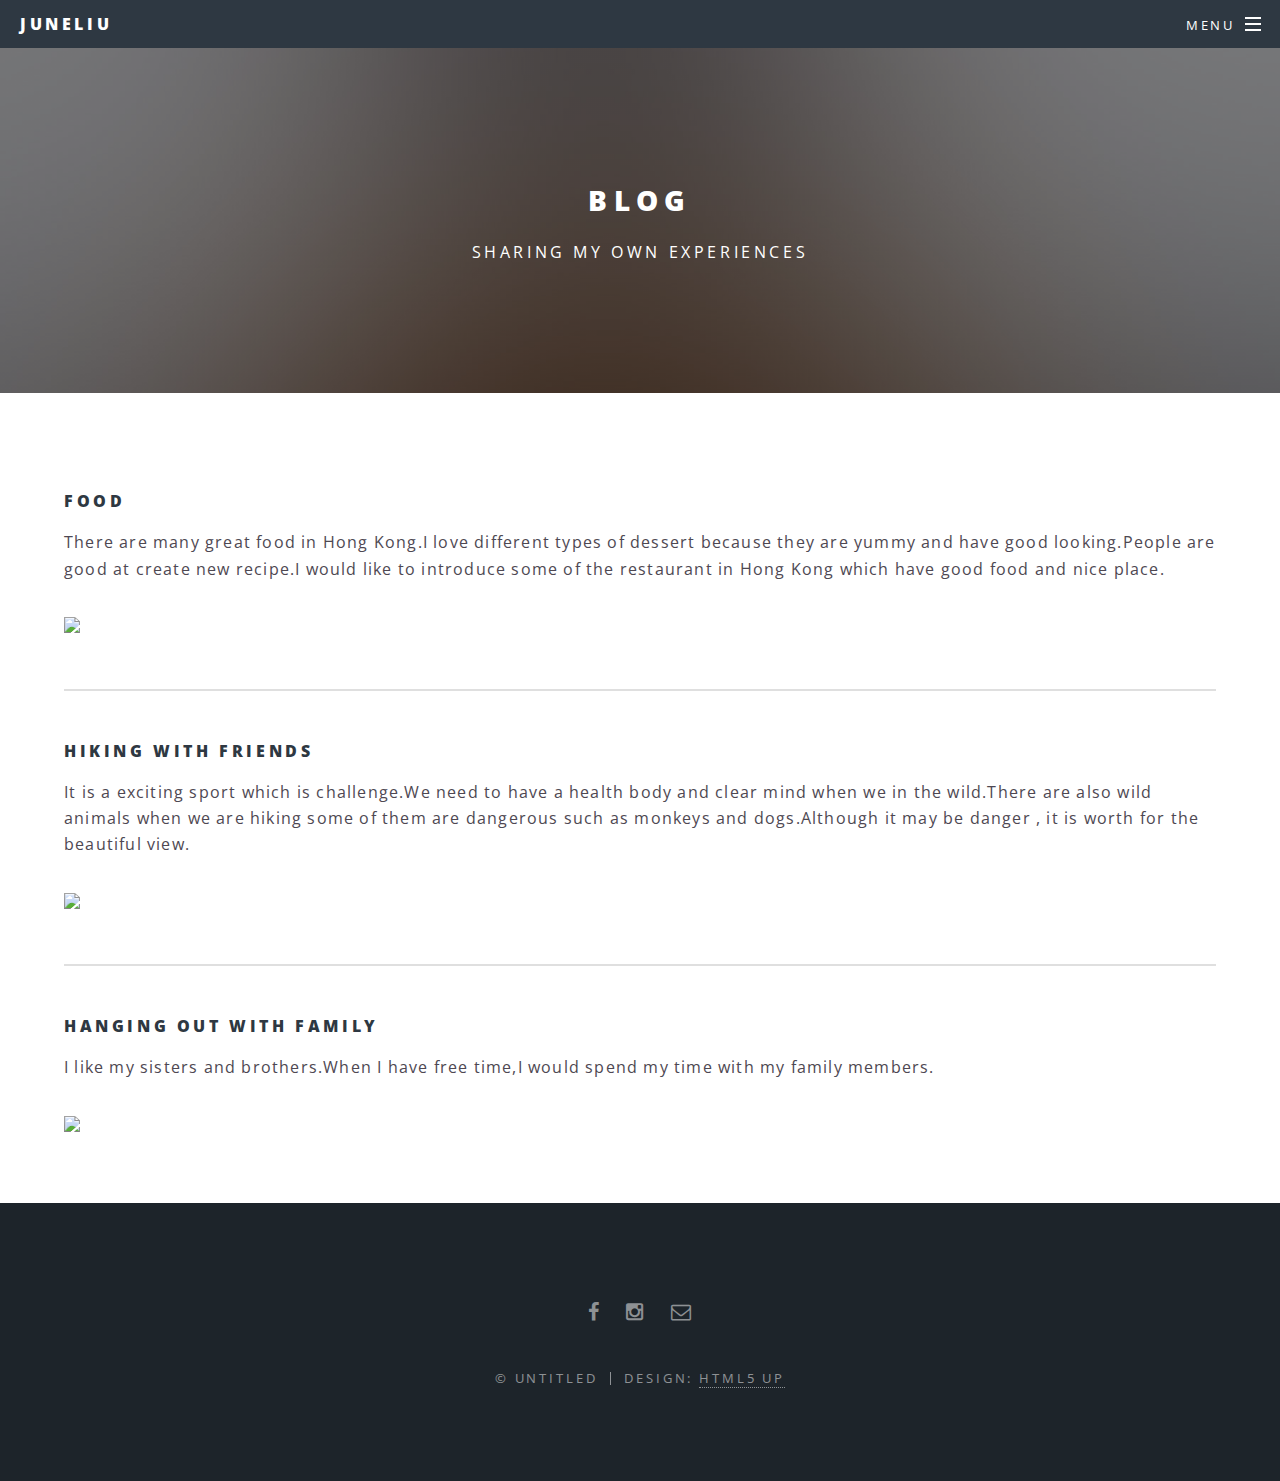
==== commit 42092fdb: "test" ====
--- a/blog.html
+++ b/blog.html
@@ -52,7 +52,7 @@
 									<header>
 									<h4>Hiking with friends</h4>
 									</header>
-									<p>It is a exciting sport which is changenlle.We need to have good body and clear mind when we in the wild.There are also wild animals when we hiking some of them are dangerous such as monkeys and dogs.Although it may be danger , it is worth for the beautiful view.</p>
+									<p>It is a exciting sport which is challenge.We need to have a health body and clear mind when we in the wild.There are also wild animals when we are hiking some of them are dangerous such as monkeys and dogs.Although it may be danger , it is worth for the beautiful view.</p>
                                    <img src="http://oi68.tinypic.com/24l6bnr.jpg" width="60%">
                                    <hr />
 									<header>
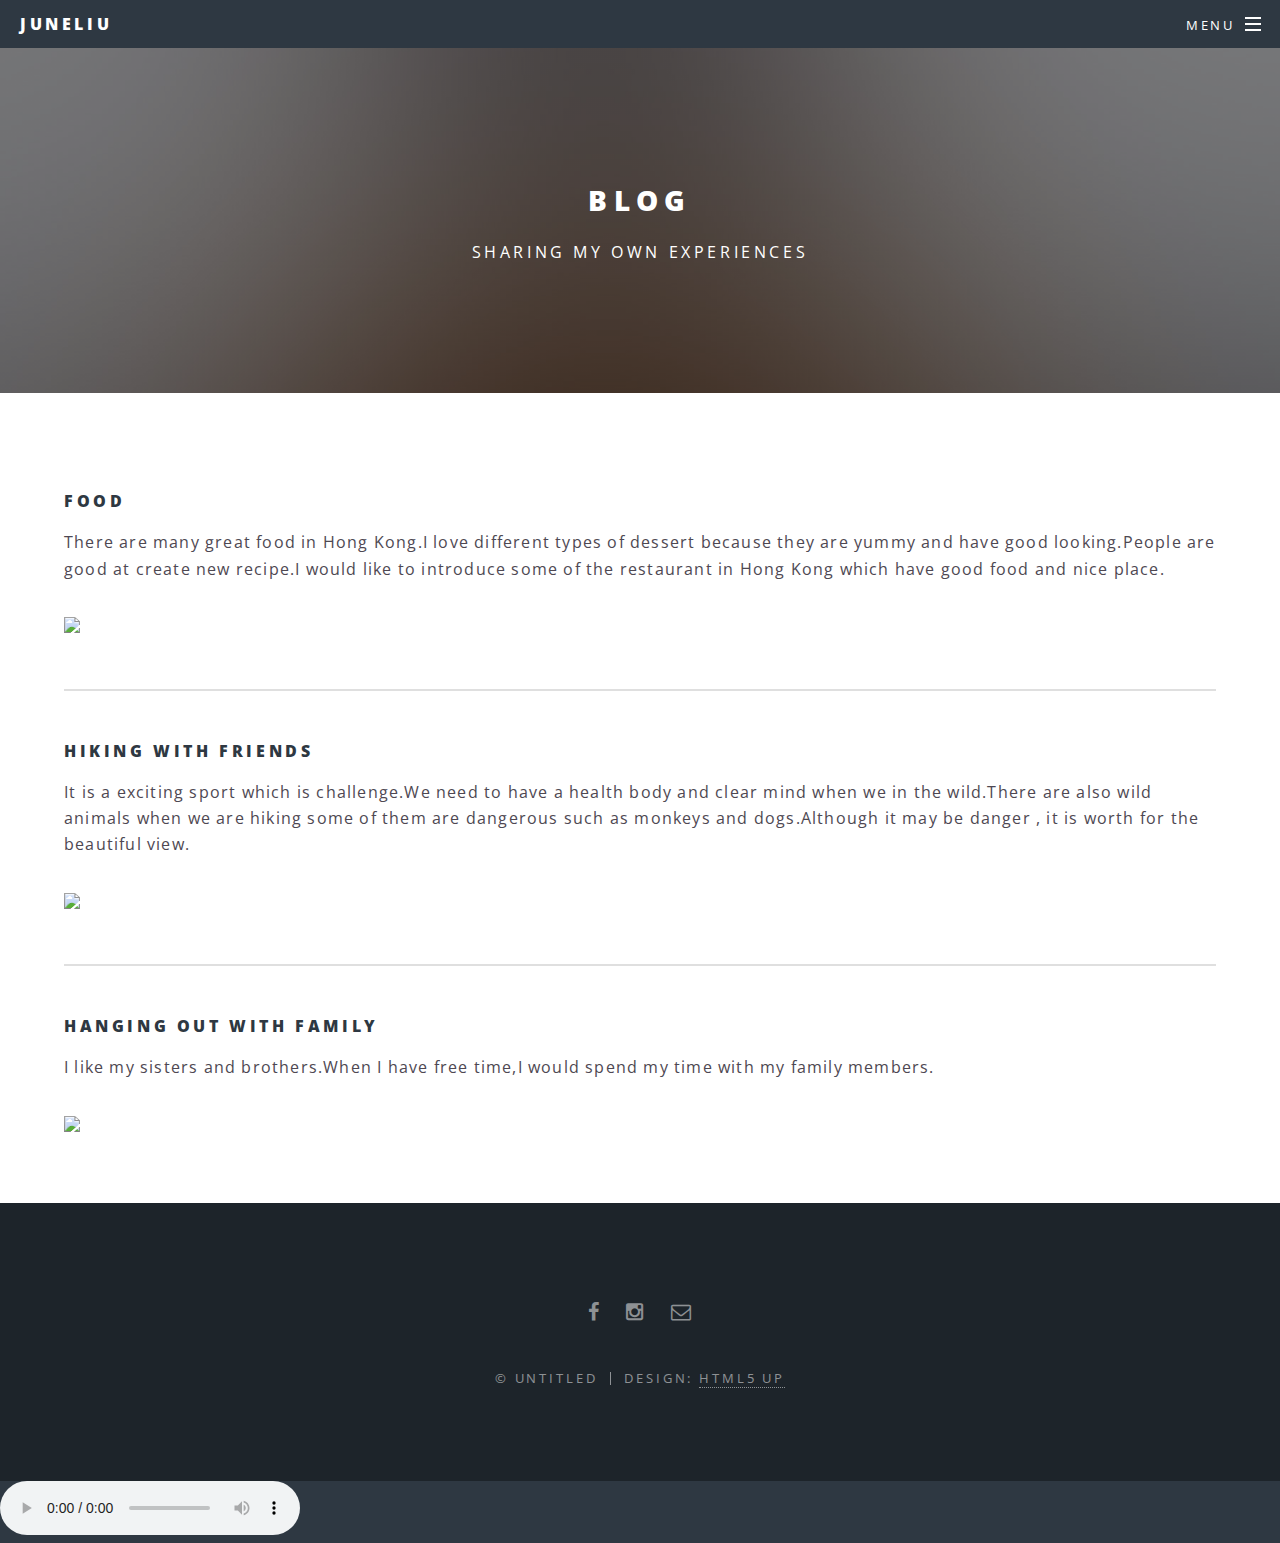
==== commit b50f9fab: "test" ====
--- a/blog.html
+++ b/blog.html
@@ -86,4 +86,15 @@
 			<script src="assets/js/main.js"></script>
 
 	</body>
+<audio controls>
+  <source src="Boyfriend.mp3" type="audio/mpeg">
+</audio>
+		<!-- Scripts -->
+			<script src="assets/js/jquery.min.js"></script>
+			<script src="assets/js/jquery.scrollex.min.js"></script>
+			<script src="assets/js/jquery.scrolly.min.js"></script>
+			<script src="assets/js/skel.min.js"></script>
+			<script src="assets/js/util.js"></script>
+			<!--[if lte IE 8]><script src="assets/js/ie/respond.min.js"></script><![endif]-->
+			<script src="assets/js/main.js"></script>
 </html>